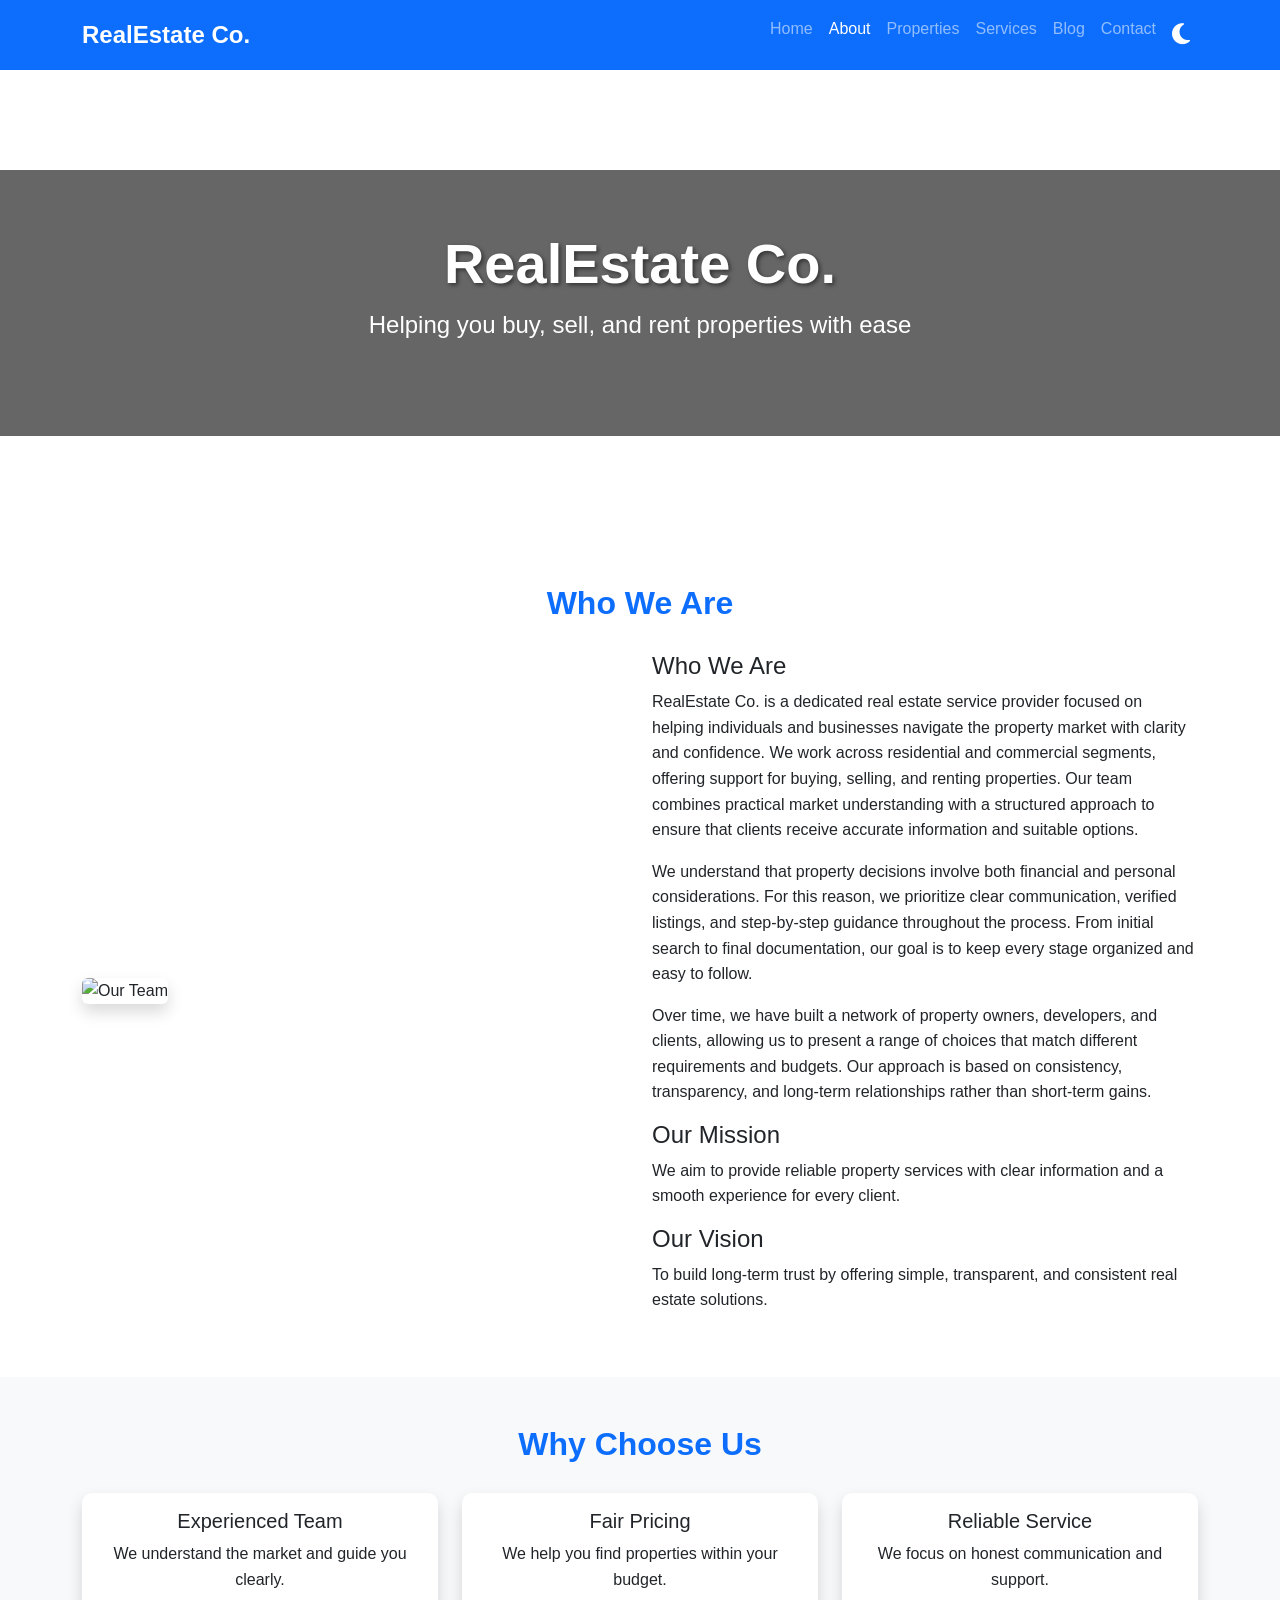
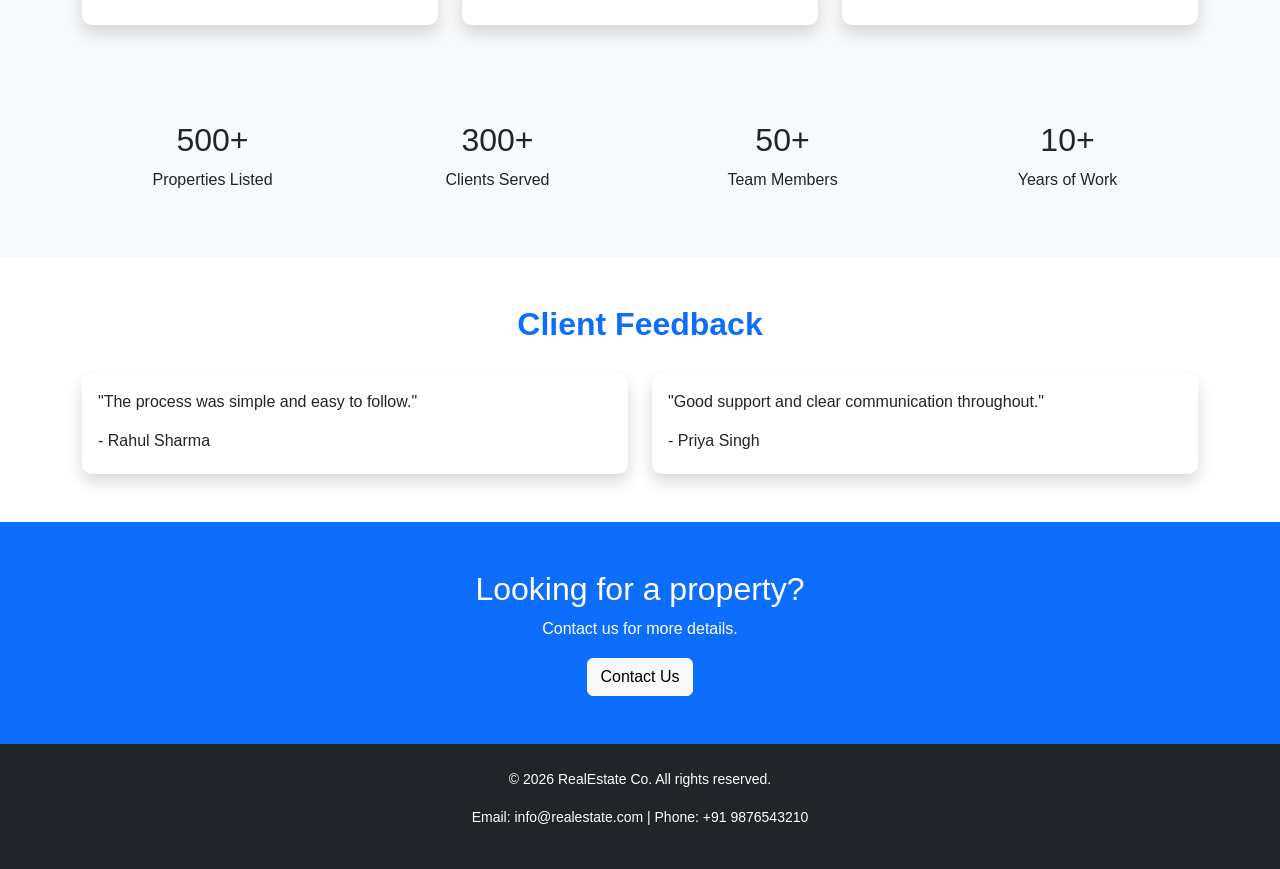
==== about.html @ 15ecdea0 "Add files via upload" ====
<!DOCTYPE html>
<html lang="en">
<head>
    <meta charset="UTF-8">
    <meta name="viewport" content="width=device-width, initial-scale=1.0">
    <title>Real Estate - About</title>

    <!-- Bootstrap -->
    <link href="https://cdn.jsdelivr.net/npm/bootstrap@5.3.0/dist/css/bootstrap.min.css" rel="stylesheet">
    <link rel="stylesheet" href="https://cdnjs.cloudflare.com/ajax/libs/font-awesome/6.5.1/css/all.min.css">
    <link href="https://cdn.jsdelivr.net/npm/aos@2.3.4/dist/aos.css" rel="stylesheet">
    <link rel="stylesheet" href="css/styles.css">

    <!-- Custom CSS -->
    <style>
        body {
            font-family: 'Segoe UI', sans-serif;
        }
        .hero {
            background: url('banner.jpg') center/cover no-repeat;
            color: white;
            padding: 100px 0;
            text-align: center;
        }
        .overlay {
            background: rgba(0,0,0,0.6);
            padding: 60px 20px;
        }
        .section-title {
            font-weight: bold;
            margin-bottom: 30px;
        }
        .card:hover {
            transform: scale(1.05);
            transition: 0.3s;
        }
        .stats {
            background: #f8f9fa;
        }
        footer {
            font-size: 14px;
        }
    </style>
</head>

<body>

<!-- Navbar -->
<nav class="navbar navbar-expand-lg navbar-dark bg-primary">
    <div class="container">
        <a class="navbar-brand" href="index.html">RealEstate Co.</a>
        <button class="navbar-toggler" type="button" data-bs-toggle="collapse" data-bs-target="#navbarNav">
            <span class="navbar-toggler-icon"></span>
        </button>

        <div class="collapse navbar-collapse" id="navbarNav">
            <ul class="navbar-nav ms-auto">
                <li class="nav-item"><a class="nav-link" href="index.html">Home</a></li>
                <li class="nav-item"><a class="nav-link active" href="about.html">About</a></li>
                <li class="nav-item"><a class="nav-link" href="properties.html">Properties</a></li>
                <li class="nav-item"><a class="nav-link" href="services.html">Services</a></li>
                <li class="nav-item"><a class="nav-link" href="blog.html">Blog</a></li>
                <li class="nav-item"><a class="nav-link" href="contact.html">Contact</a></li>
                <li class="nav-item"><button id="darkModeToggle" title="Toggle Dark Mode" class="nav-link"><i class="fas fa-moon"></i></button></li>
            </ul>
        </div>
    </div>
</nav>

<!-- Hero Section -->
<section class="hero">
    <div class="overlay">
        <h1>RealEstate Co.</h1>
        <p>Helping you buy, sell, and rent properties with ease</p>
    </div>
</section>

<!-- About Section -->
<section class="py-5">
    <div class="container">
        <h2 class="text-center text-primary section-title">Who We Are</h2>
        <div class="row align-items-center">
            <div class="col-md-6">
                <img src="team.jpg" class="img-fluid rounded shadow" alt="Our Team">
            </div>
            <div class="col-md-6">
                <h4>Who We Are</h4>
                <p>
                    RealEstate Co. is a dedicated real estate service provider focused on helping individuals 
                    and businesses navigate the property market with clarity and confidence. We work across 
                    residential and commercial segments, offering support for buying, selling, and renting 
                    properties. Our team combines practical market understanding with a structured approach 
                    to ensure that clients receive accurate information and suitable options.
                </p>

                <p>
                    We understand that property decisions involve both financial and personal considerations. 
                    For this reason, we prioritize clear communication, verified listings, and step-by-step 
                    guidance throughout the process. From initial search to final documentation, our goal is 
                    to keep every stage organized and easy to follow.
                </p>

                <p>
                    Over time, we have built a network of property owners, developers, and clients, allowing us 
                    to present a range of choices that match different requirements and budgets. Our approach 
                    is based on consistency, transparency, and long-term relationships rather than short-term gains.
                </p>

                <h4>Our Mission</h4>
                <p>
                    We aim to provide reliable property services with clear information 
                    and a smooth experience for every client.
                </p>

                <h4>Our Vision</h4>
                <p>
                    To build long-term trust by offering simple, transparent, 
                    and consistent real estate solutions.
                </p>
            </div>
        </div>
    </div>
</section>

<!-- Why Choose Us -->
<section class="bg-light py-5">
    <div class="container">
        <h2 class="text-center text-primary section-title">Why Choose Us</h2>
        <div class="row text-center">
            <div class="col-md-4">
                <div class="card p-3 shadow">
                    <h5>Experienced Team</h5>
                    <p>We understand the market and guide you clearly.</p>
                </div>
            </div>
            <div class="col-md-4">
                <div class="card p-3 shadow">
                    <h5>Fair Pricing</h5>
                    <p>We help you find properties within your budget.</p>
                </div>
            </div>
            <div class="col-md-4">
                <div class="card p-3 shadow">
                    <h5>Reliable Service</h5>
                    <p>We focus on honest communication and support.</p>
                </div>
            </div>
        </div>
    </div>
</section>

<!-- Stats Section -->
<section class="stats py-5 text-center">
    <div class="container">
        <div class="row">
            <div class="col-md-3">
                <h2>500+</h2>
                <p>Properties Listed</p>
            </div>
            <div class="col-md-3">
                <h2>300+</h2>
                <p>Clients Served</p>
            </div>
            <div class="col-md-3">
                <h2>50+</h2>
                <p>Team Members</p>
            </div>
            <div class="col-md-3">
                <h2>10+</h2>
                <p>Years of Work</p>
            </div>
        </div>
    </div>
</section>

<!-- Testimonials -->
<section class="py-5">
    <div class="container">
        <h2 class="text-center text-primary section-title">Client Feedback</h2>
        <div class="row">
            <div class="col-md-6">
                <div class="card p-3 shadow">
                    <p>"The process was simple and easy to follow."</p>
                    <h6>- Rahul Sharma</h6>
                </div>
            </div>
            <div class="col-md-6">
                <div class="card p-3 shadow">
                    <p>"Good support and clear communication throughout."</p>
                    <h6>- Priya Singh</h6>
                </div>
            </div>
        </div>
    </div>
</section>

<!-- Call to Action -->
<section class="bg-primary text-white text-center py-5">
    <div class="container">
        <h2>Looking for a property?</h2>
        <p>Contact us for more details.</p>
        <a href="contact.html" class="btn btn-light">Contact Us</a>
    </div>
</section>

<!-- Footer -->
<footer class="bg-dark text-white py-4">
    <div class="container text-center">
        <p>&copy; 2026 RealEstate Co. All rights reserved.</p>
        <p>Email: info@realestate.com | Phone: +91 9876543210</p>
    </div>
</footer>

<!-- Bootstrap JS -->
<script src="https://cdn.jsdelivr.net/npm/bootstrap@5.3.0/dist/js/bootstrap.bundle.min.js"></script>
<script src="https://cdn.jsdelivr.net/npm/aos@2.3.4/dist/aos.js"></script>
<script src="js/scripts.js"></script>

</body>
</html>
---- css/styles.css ----
/* Custom styles for Real Estate website */

body {
    font-family: 'Arial', sans-serif;
    line-height: 1.6;
}

.hero {
    background-color: #007bff;
    color: white;
    padding: 100px 0;
    background-attachment: fixed;
    background-position: center;
    background-repeat: no-repeat;
    background-size: cover;
}

.hero h1 {
    font-size: 3.5rem;
    font-weight: bold;
    text-shadow: 2px 2px 4px rgba(0,0,0,0.5);
}

.hero p {
    font-size: 1.5rem;
    margin-bottom: 2rem;
}

.featured-properties {
    background-color: #f8f9fa;
}

.card {
    border: none;
    border-radius: 10px;
    box-shadow: 0 4px 8px rgba(0,0,0,0.1);
    transition: transform 0.3s ease;
}

.card:hover {
    transform: translateY(-5px);
}

.card-img-top {
    border-radius: 10px 10px 0 0;
    height: 200px;
    object-fit: cover;
}

.btn-primary {
    background-color: #007bff;
    border-color: #007bff;
    border-radius: 25px;
    padding: 10px 30px;
    font-weight: bold;
    transition: all 0.3s ease;
}

.btn-primary:hover {
    background-color: #0056b3;
    border-color: #2b3139;
    transform: scale(1.05);
}

.about-preview {
    background: linear-gradient(135deg, #b8bbc9 0%, #764ba2 100%);
    color: white;
}

.about img {
    border-radius: 10px;
    box-shadow: 0 4px 8px rgba(0,0,0,0.2);
}

.list-group-item {
    border: none;
    font-weight: bold;
}

.contact {
    background-color: #f8f9fa;
}

.contact-info {
    background-color: white;
    padding: 20px;
    border-radius: 10px;
    box-shadow: 0 4px 8px rgba(0,0,0,0.1);
}

#contactForm {
    background-color: white;
    padding: 30px;
    border-radius: 10px;
    box-shadow: 0 4px 8px rgba(0,0,0,0.1);
}

footer {
    background-color: #343a40;
}

.navbar-brand {
    font-weight: bold;
    font-size: 1.5rem;
}

/* Responsive adjustments */
@media (max-width: 768px) {
    .hero h1 {
        font-size: 2.5rem;
    }
    
    .hero p {
        font-size: 1.2rem;
    }
    
    .card {
        margin-bottom: 20px;
    }
}

/* Professional Upgrades */
@import url('https://fonts.googleapis.com/css2?family=Poppins:wght@300;400;500;600;700&display=swap');

body {
    font-family: 'Poppins', sans-serif !important;
}

.parallax-hero {
    background-attachment: fixed !important;
}

.property-grid {
    display: grid;
    grid-template-columns: repeat(auto-fit, minmax(350px, 1fr));
    gap: 2rem;
    margin-top: 2rem;
}

.amenities-list {
    list-style: none;
    padding: 0;
}

.amenities-list li {
    display: inline-flex;
    align-items: center;
    margin-right: 1rem;
    margin-bottom: 0.5rem;
    color: #28a745;
    font-size: 0.9rem;
}

.amenities-list i {
    margin-right: 0.3rem;
}

.testimonial-carousel .carousel-item {
    text-align: center;
    padding: 2rem;
}

.stats-counter {
    font-size: 3rem;
    font-weight: 700;
    color: #007bff;
}

.dark-mode {
    background-color: #121212;
    color: #ffffff;
}

.dark-mode .card {
    background-color: #1e1e1e;
    color: #ffffff;
}

.dark-mode .navbar {
    background-color: #1f2937 !important;
}

#darkModeToggle {
    background: none;
    border: none;
    font-size: 1.5rem;
    cursor: pointer;
    color: #fff;
}

.property-modal .modal-header {
    background: linear-gradient(135deg, #007bff, #0056b3);
    color: white;
}

.specs-table {
    font-size: 0.9rem;
}

.specs-table th {
    background-color: #f8f9fa;
    font-weight: 600;
    width: 30%;
}

.loading-spinner {
    display: inline-block;
    width: 20px;
    height: 20px;
    border: 3px solid #f3f3f3;
    border-top: 3px solid #007bff;
    border-radius: 50%;
    animation: spin 1s linear infinite;
}

@keyframes spin {
    0% { transform: rotate(0deg); }
    100% { transform: rotate(360deg); }
}

footer .social-icons a {
    display: inline-flex;
    align-items: center;
    margin: 0 0.5rem;
    color: #fff;
    text-decoration: none;
    transition: color 0.3s;
}

footer .social-icons a:hover {
    color: #007bff;
}
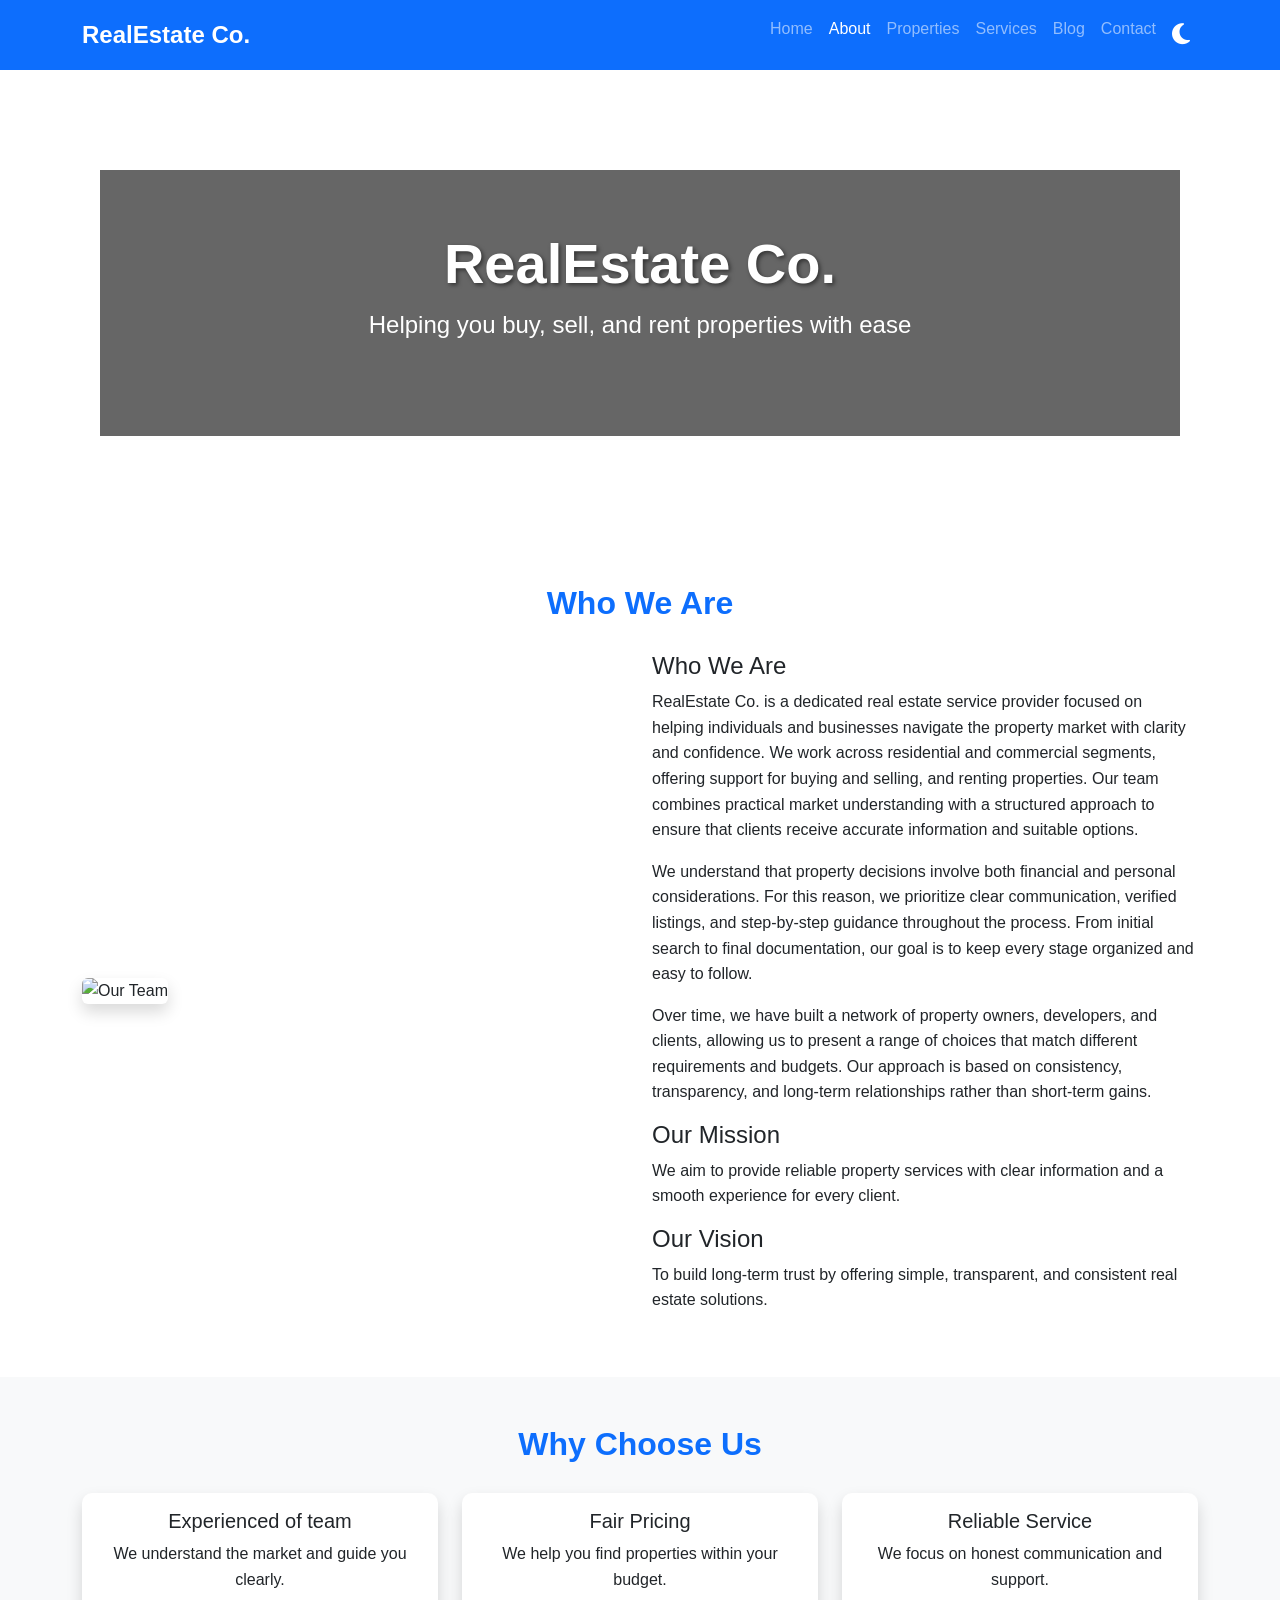
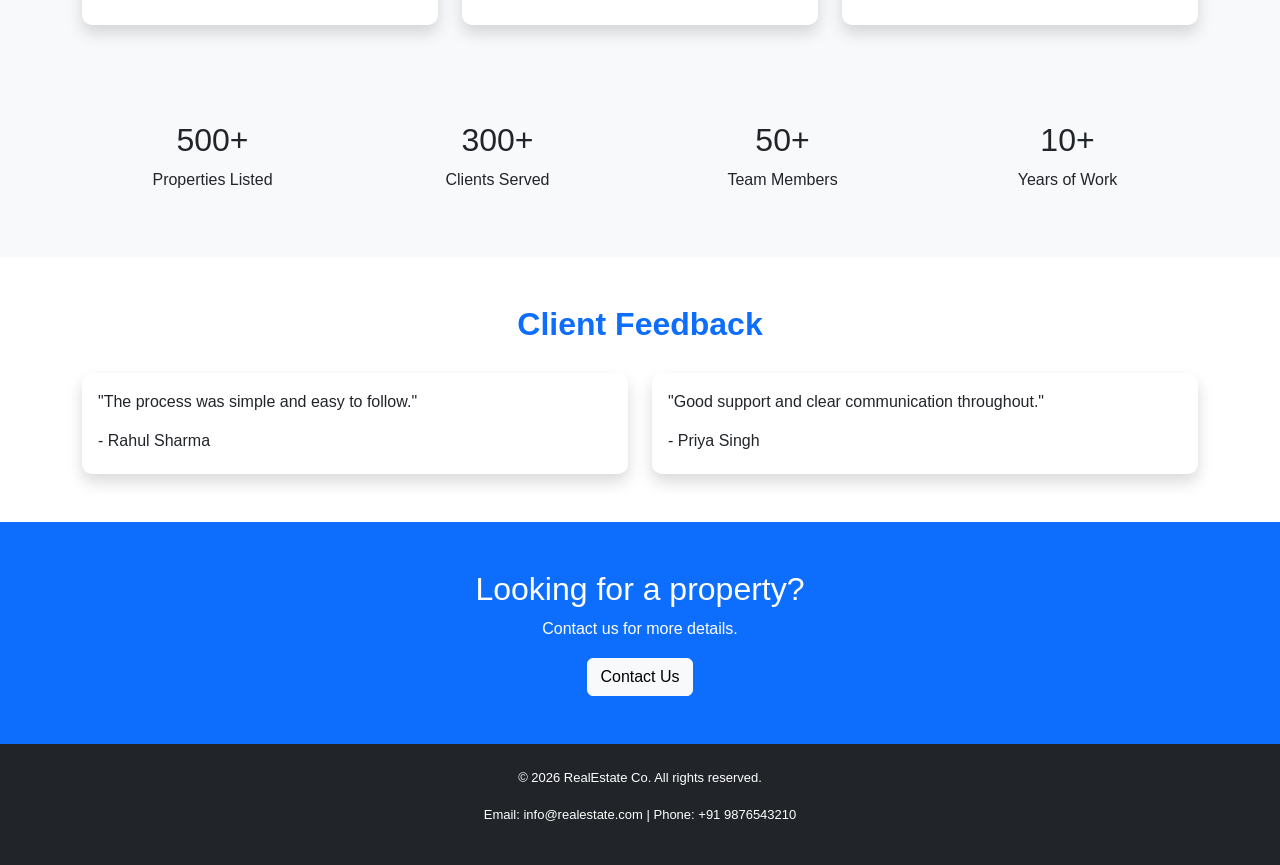
==== commit 054e6ee0: "Revise About page content and styles Updated the About page content and styling to reflect new brand" ====
--- a/about.html
+++ b/about.html
@@ -3,7 +3,7 @@
 <head>
     <meta charset="UTF-8">
     <meta name="viewport" content="width=device-width, initial-scale=1.0">
-    <title>Real Estate - About</title>
+    <title>Real Estate site</title>
 
     <!-- Bootstrap -->
     <link href="https://cdn.jsdelivr.net/npm/bootstrap@5.3.0/dist/css/bootstrap.min.css" rel="stylesheet">
@@ -19,7 +19,7 @@
         .hero {
             background: url('banner.jpg') center/cover no-repeat;
             color: white;
-            padding: 100px 0;
+            padding: 100px;
             text-align: center;
         }
         .overlay {
@@ -38,7 +38,7 @@
             background: #f8f9fa;
         }
         footer {
-            font-size: 14px;
+            font-size: 13px;
         }
     </style>
 </head>
@@ -88,7 +88,7 @@
                 <p>
                     RealEstate Co. is a dedicated real estate service provider focused on helping individuals 
                     and businesses navigate the property market with clarity and confidence. We work across 
-                    residential and commercial segments, offering support for buying, selling, and renting 
+                    residential and commercial segments, offering support for buying and selling, and renting 
                     properties. Our team combines practical market understanding with a structured approach 
                     to ensure that clients receive accurate information and suitable options.
                 </p>
@@ -129,7 +129,7 @@
         <div class="row text-center">
             <div class="col-md-4">
                 <div class="card p-3 shadow">
-                    <h5>Experienced Team</h5>
+                    <h5>Experienced of team</h5>
                     <p>We understand the market and guide you clearly.</p>
                 </div>
             </div>
@@ -217,4 +217,4 @@
 <script src="js/scripts.js"></script>
 
 </body>
-</html>+</html>
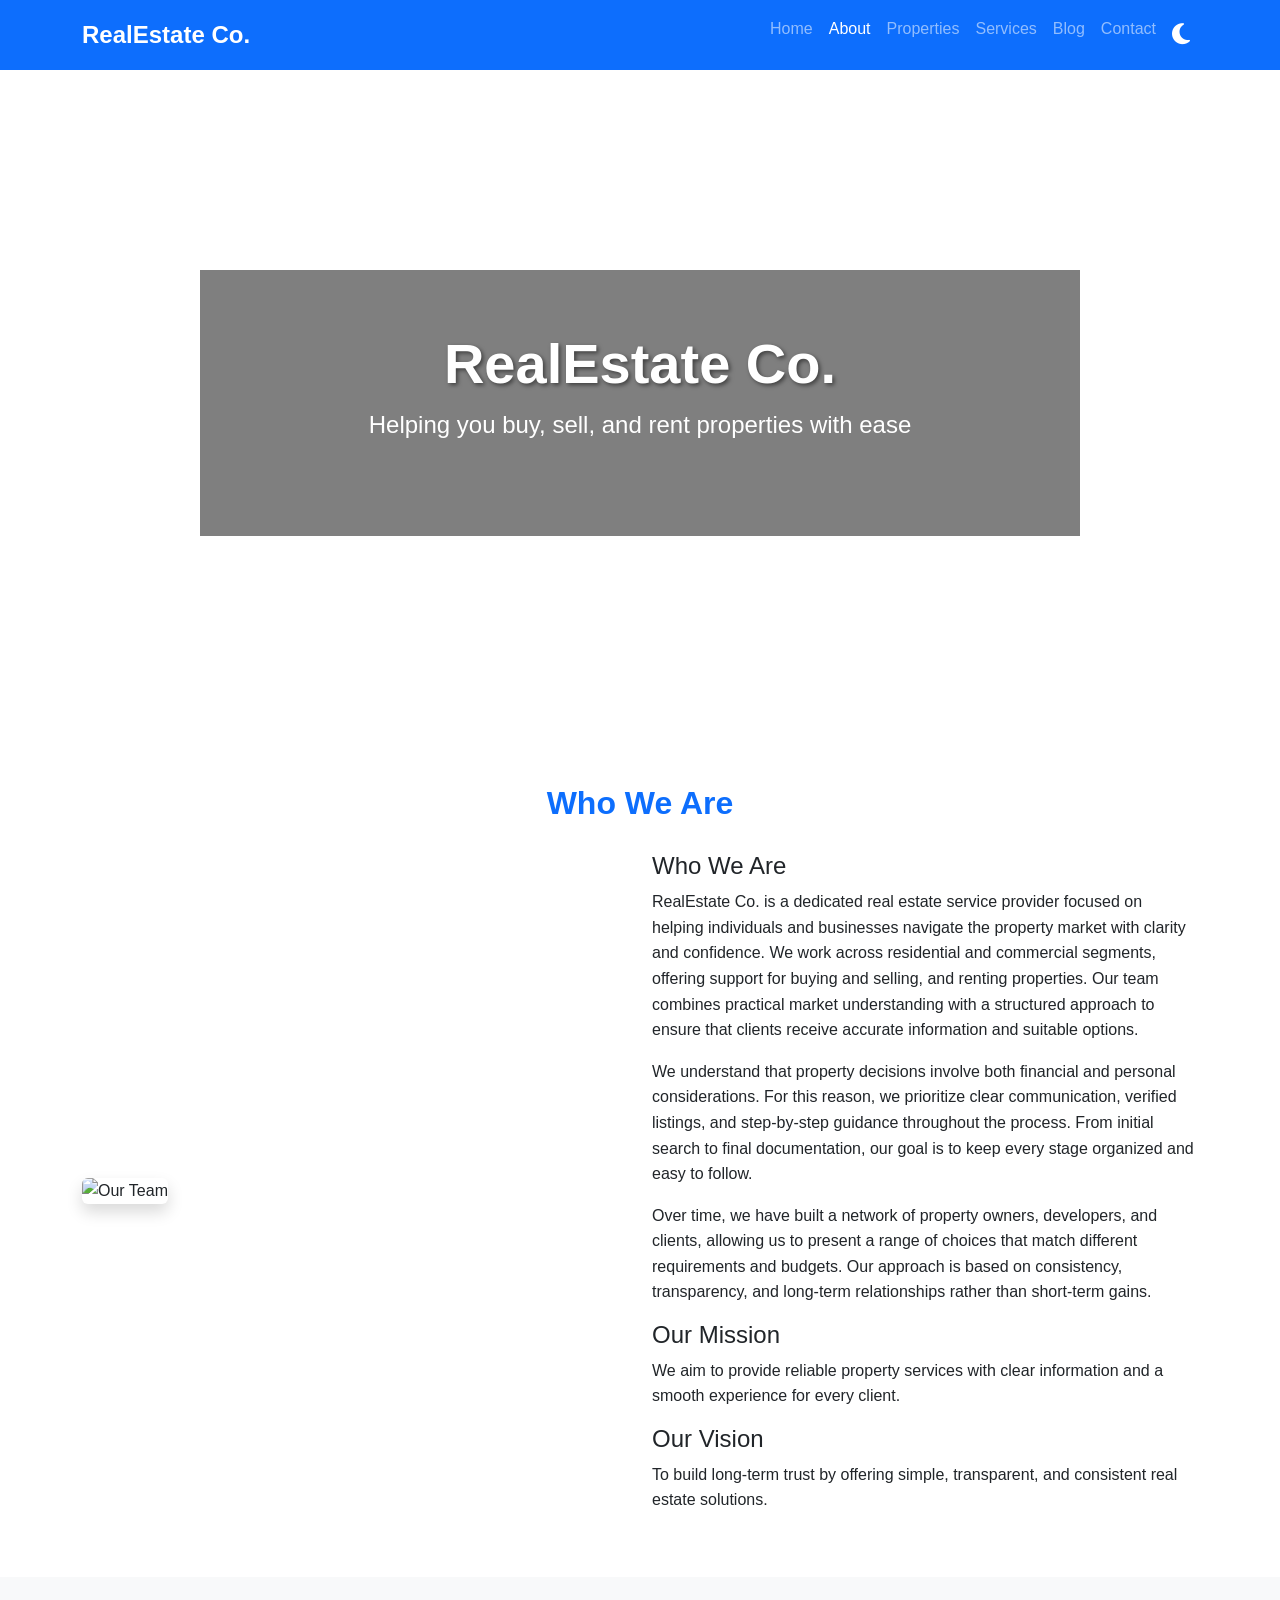
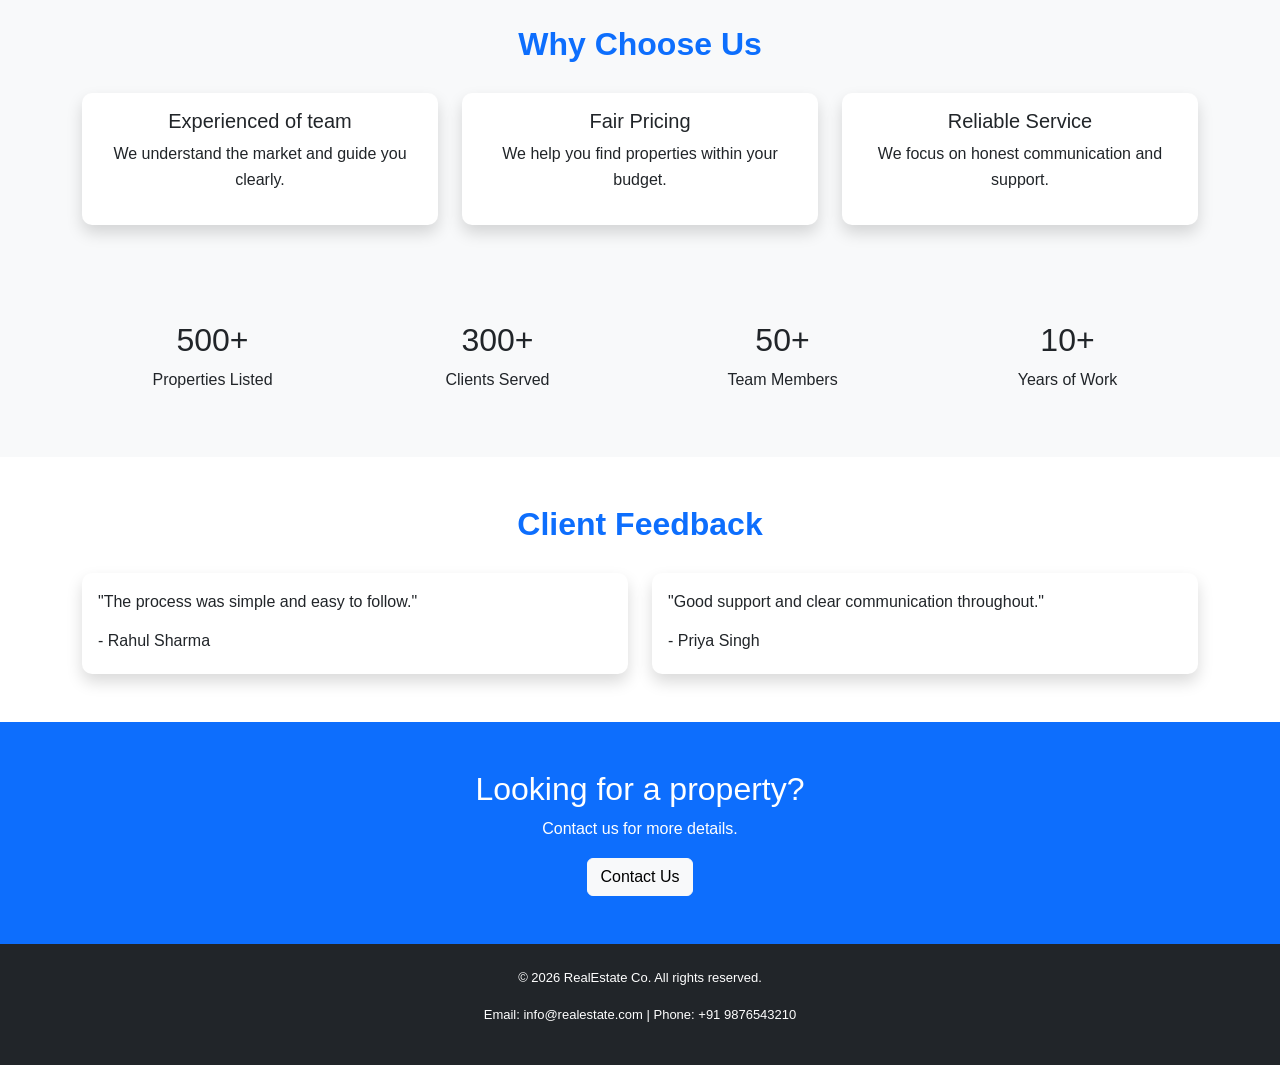
==== commit 629436b8: "Update about.html" ====
--- a/about.html
+++ b/about.html
@@ -19,11 +19,11 @@
         .hero {
             background: url('banner.jpg') center/cover no-repeat;
             color: white;
-            padding: 100px;
+            padding: 200px;
             text-align: center;
         }
         .overlay {
-            background: rgba(0,0,0,0.6);
+            background: rgba(0,0,0,0.5);
             padding: 60px 20px;
         }
         .section-title {
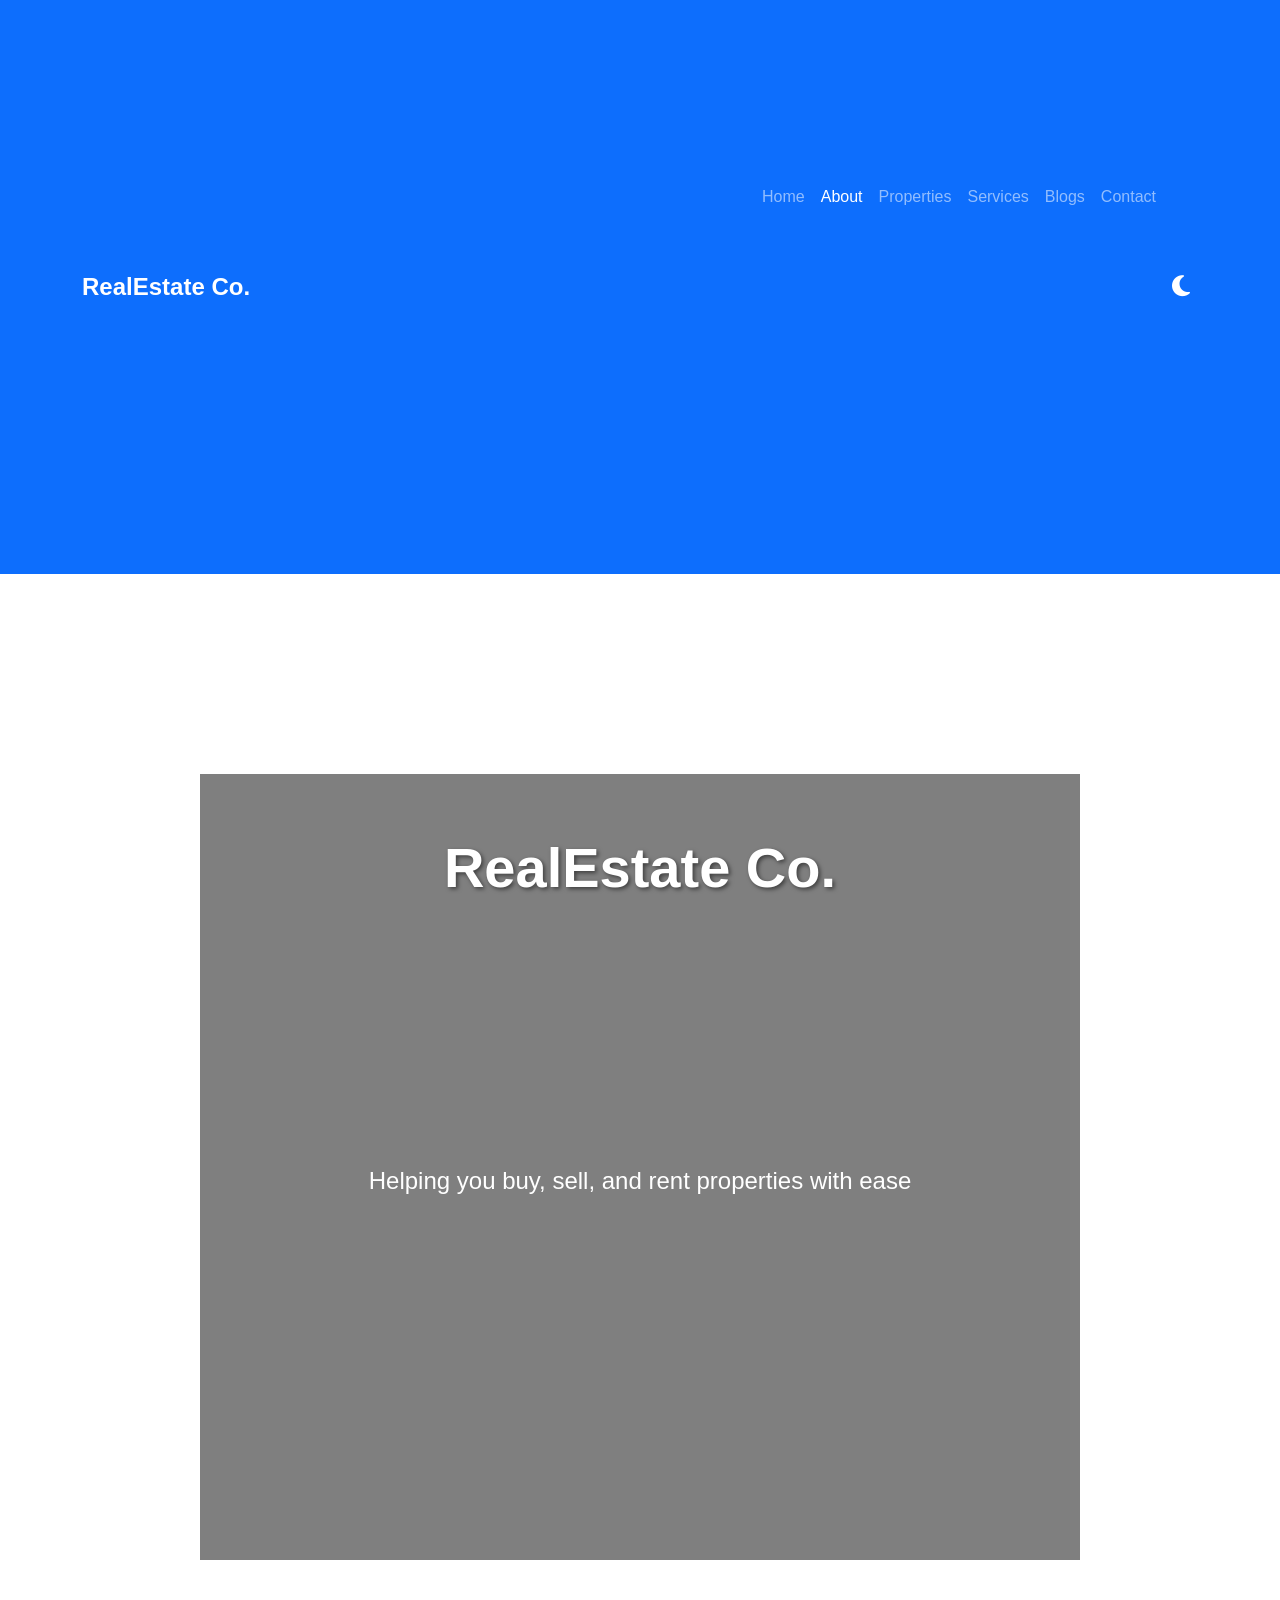
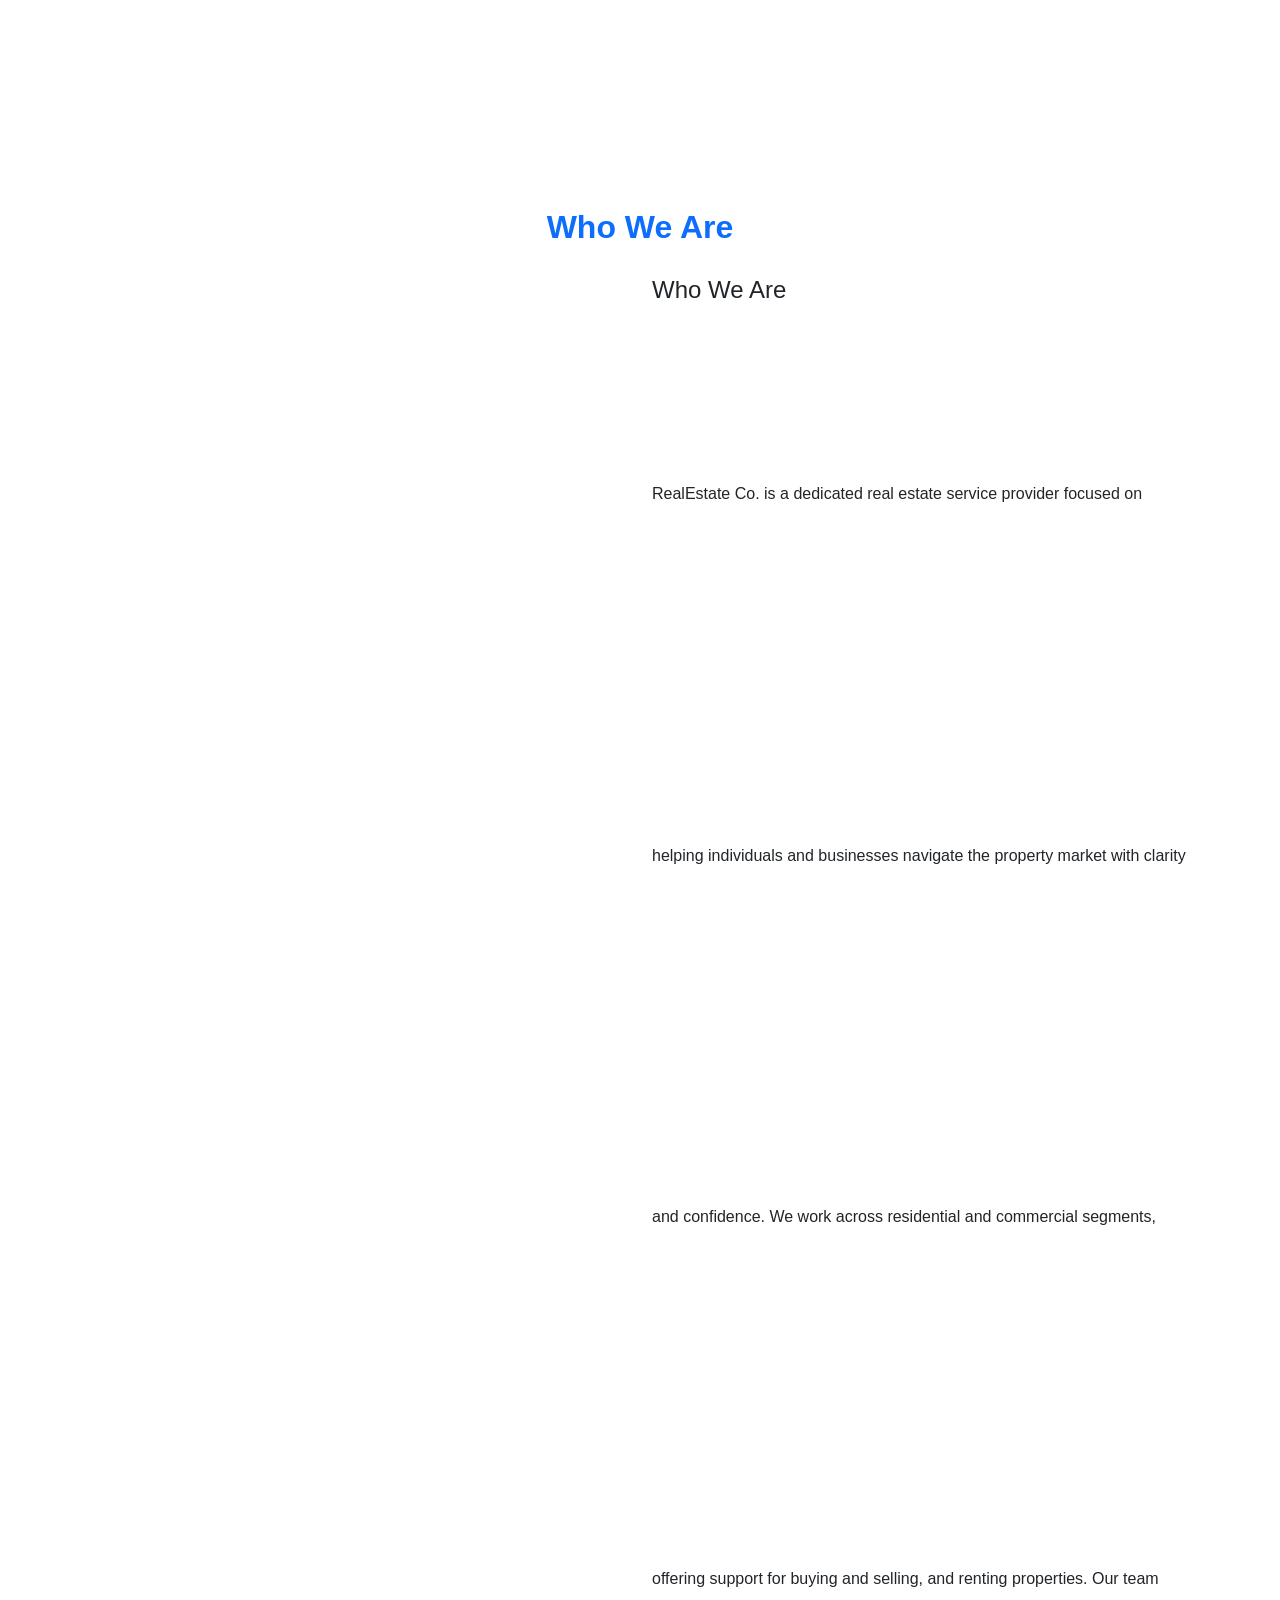
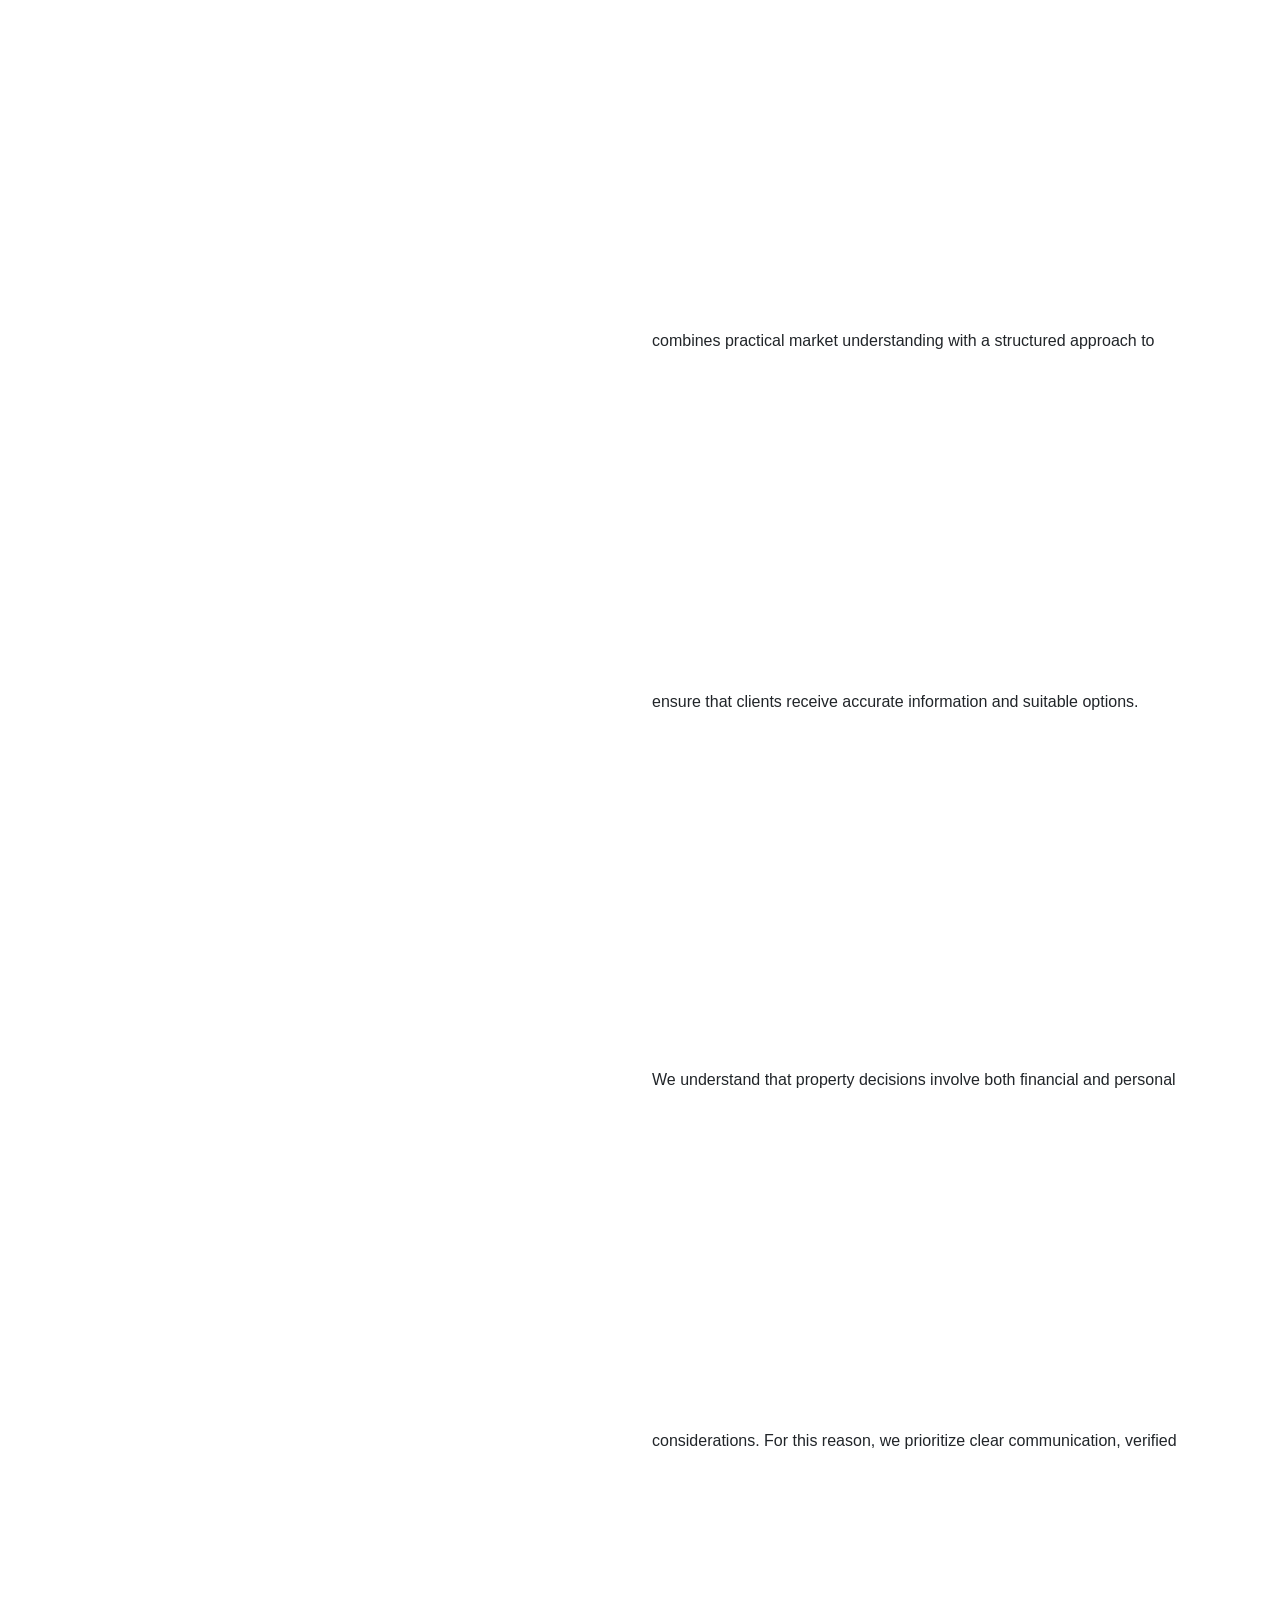
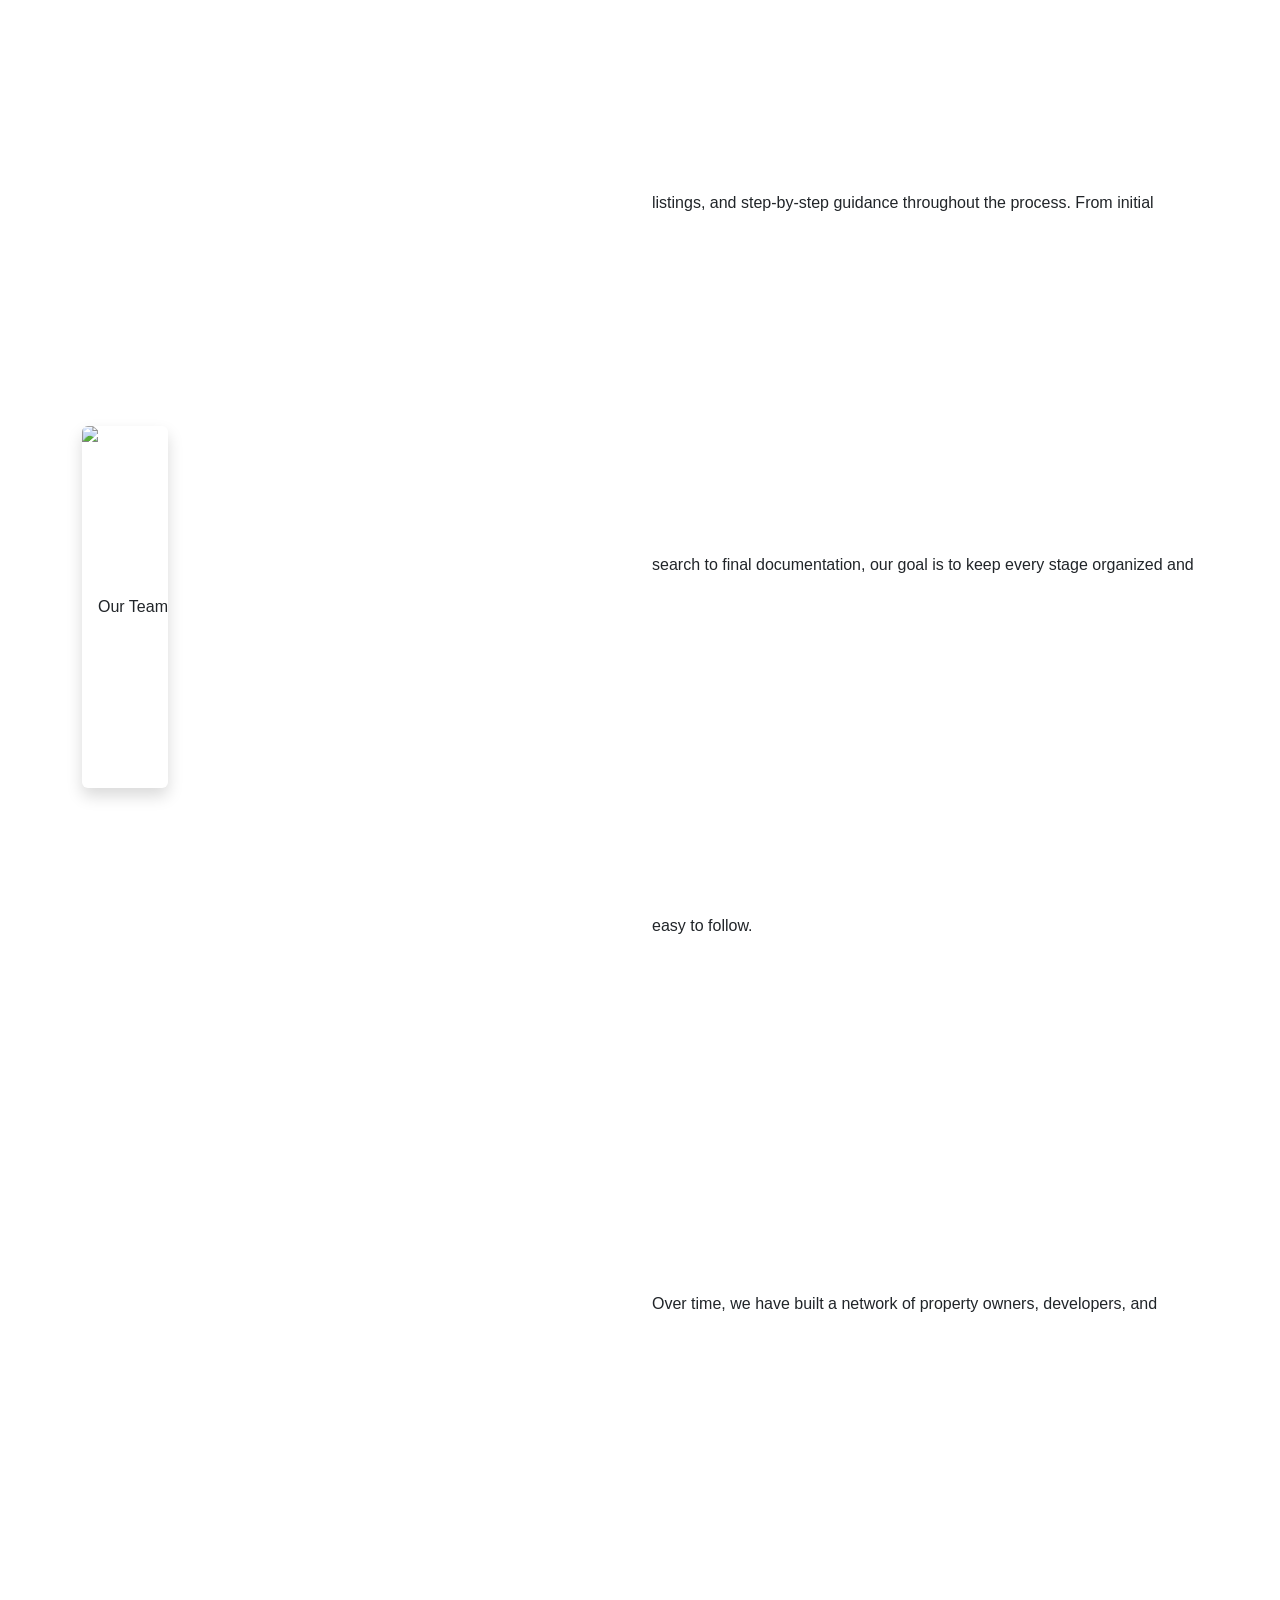
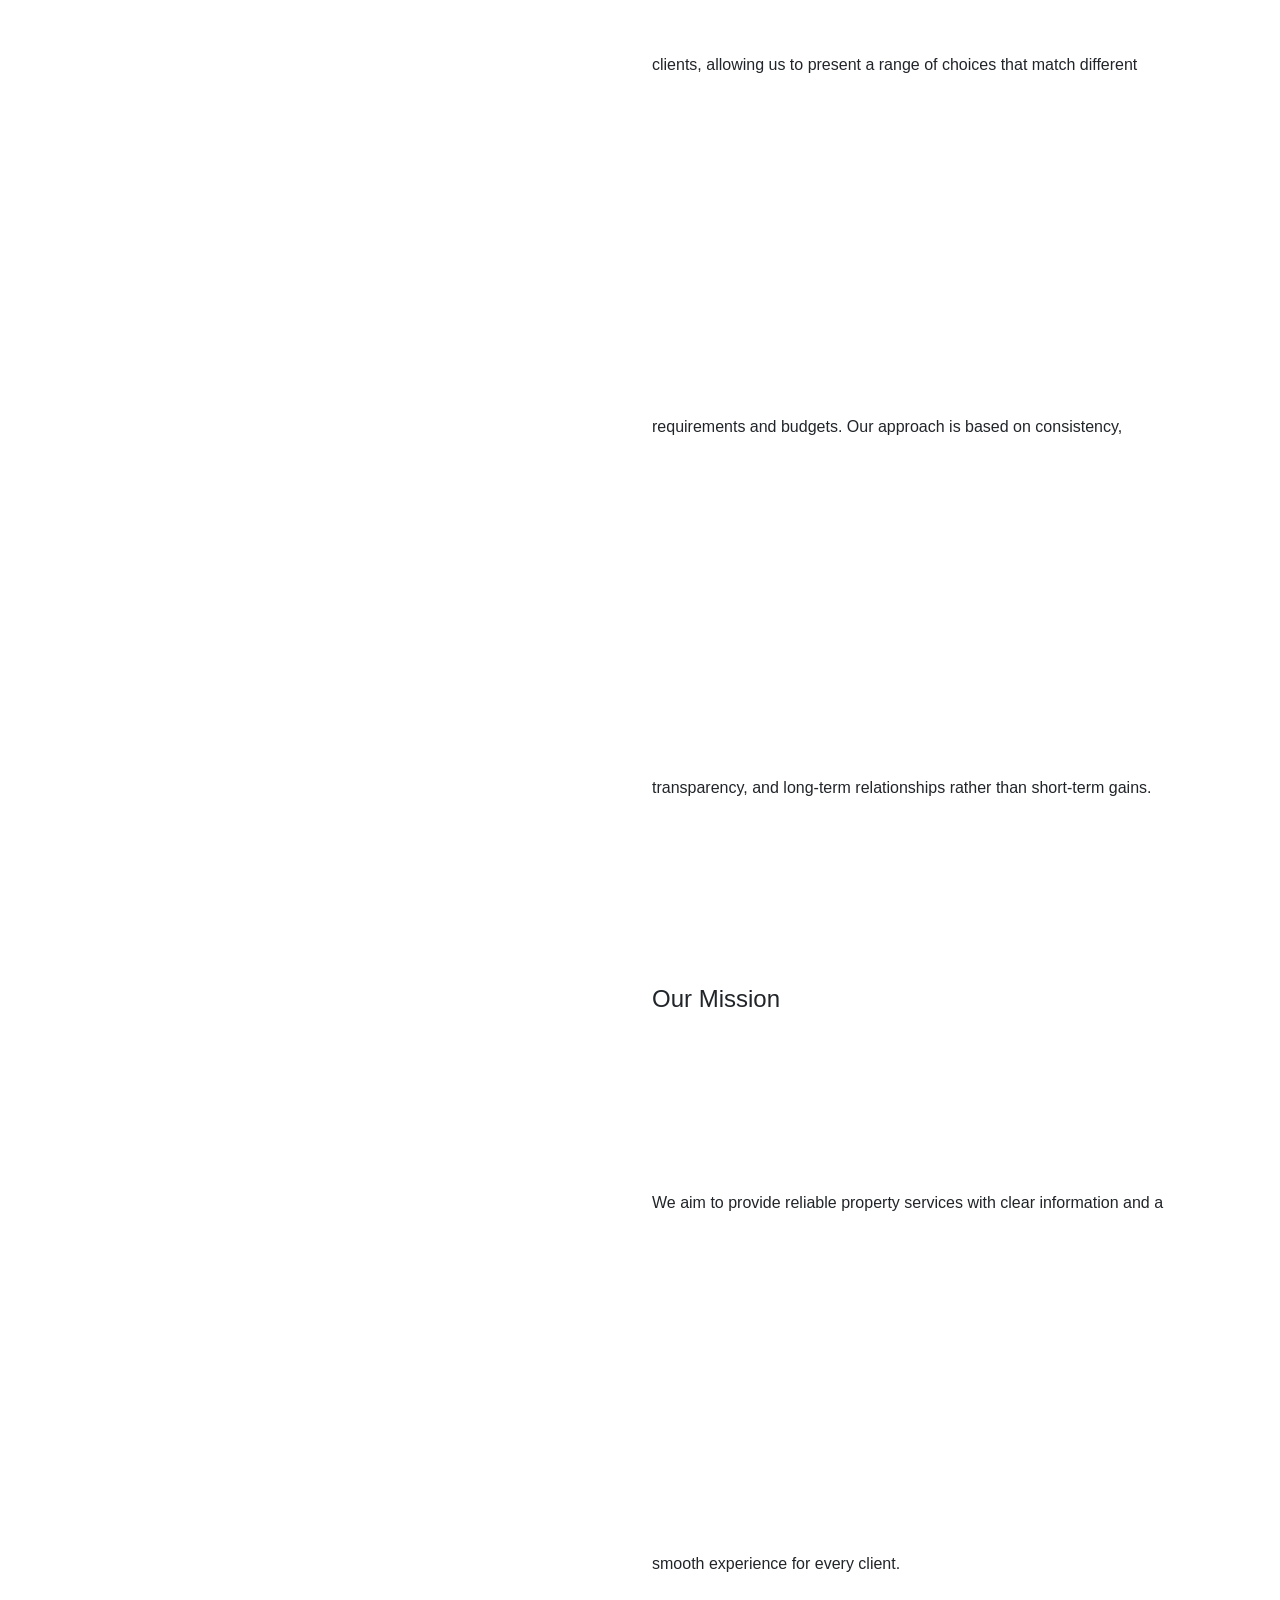
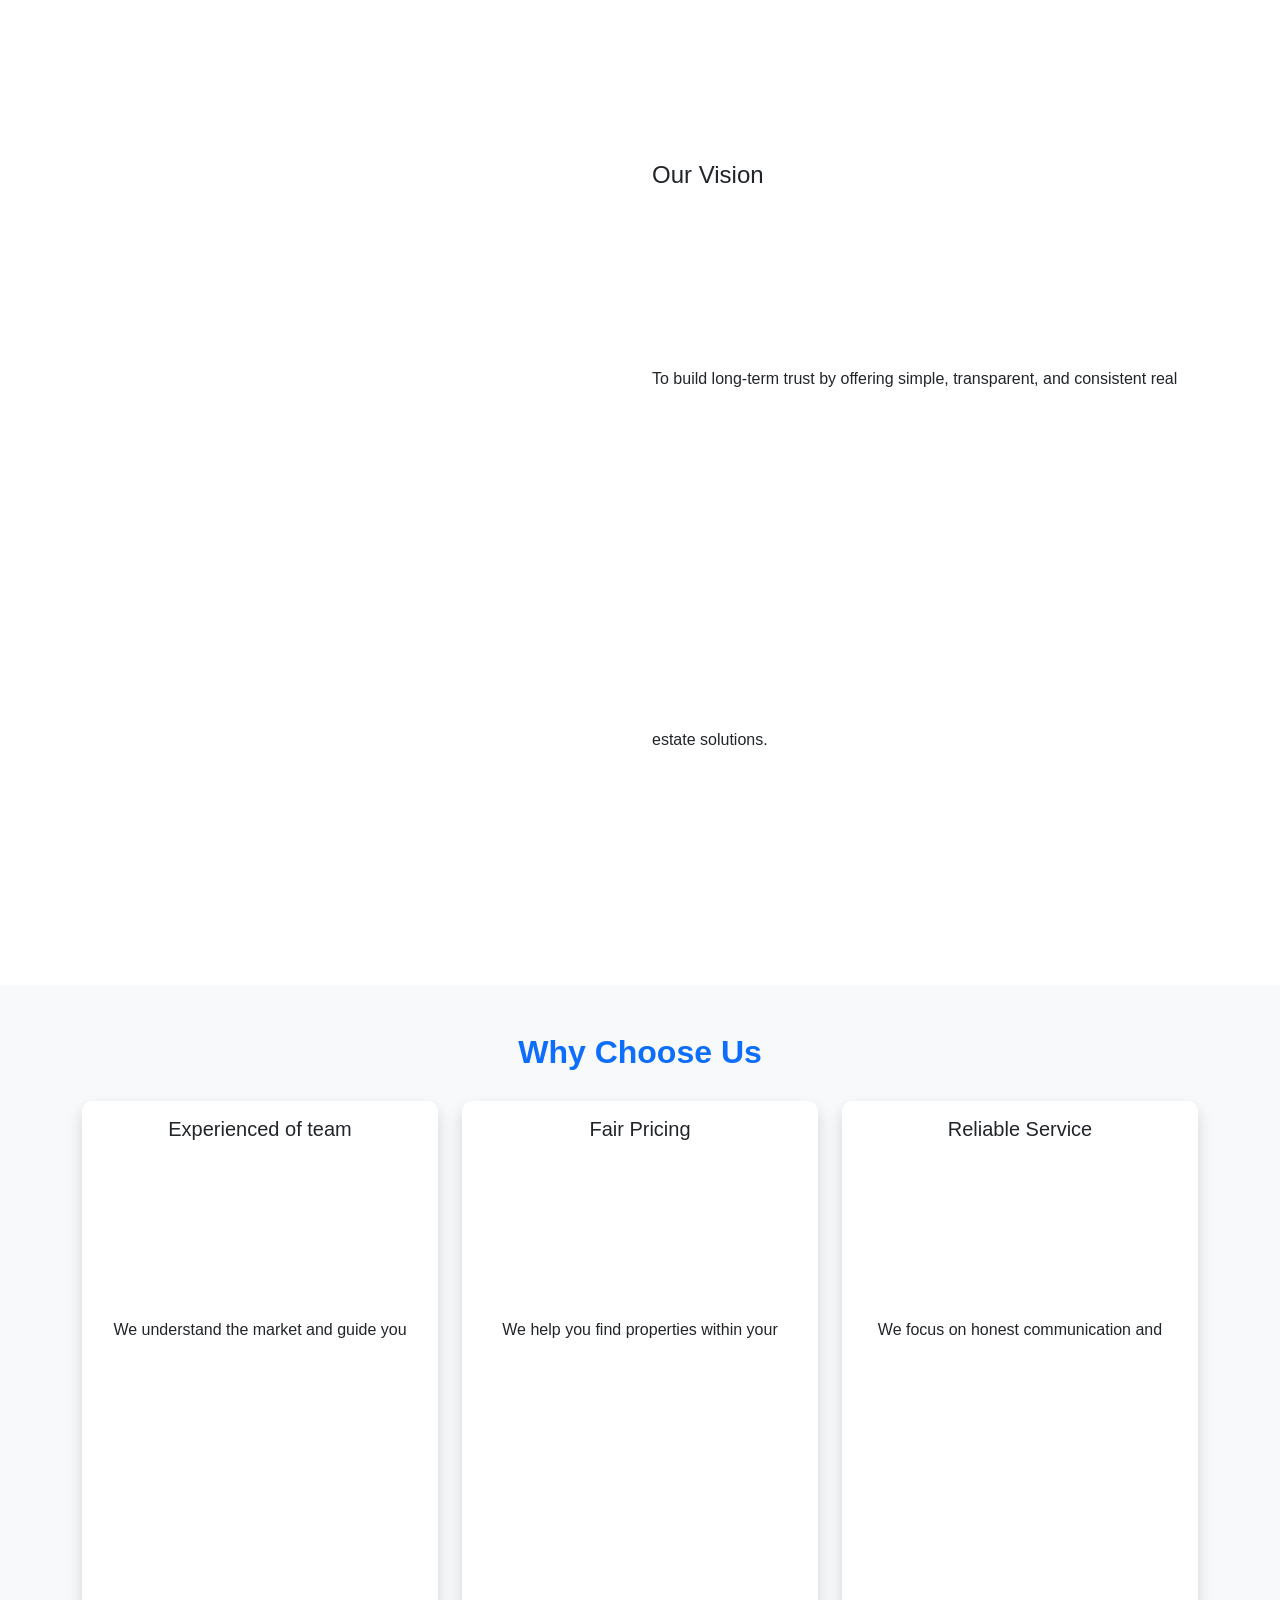
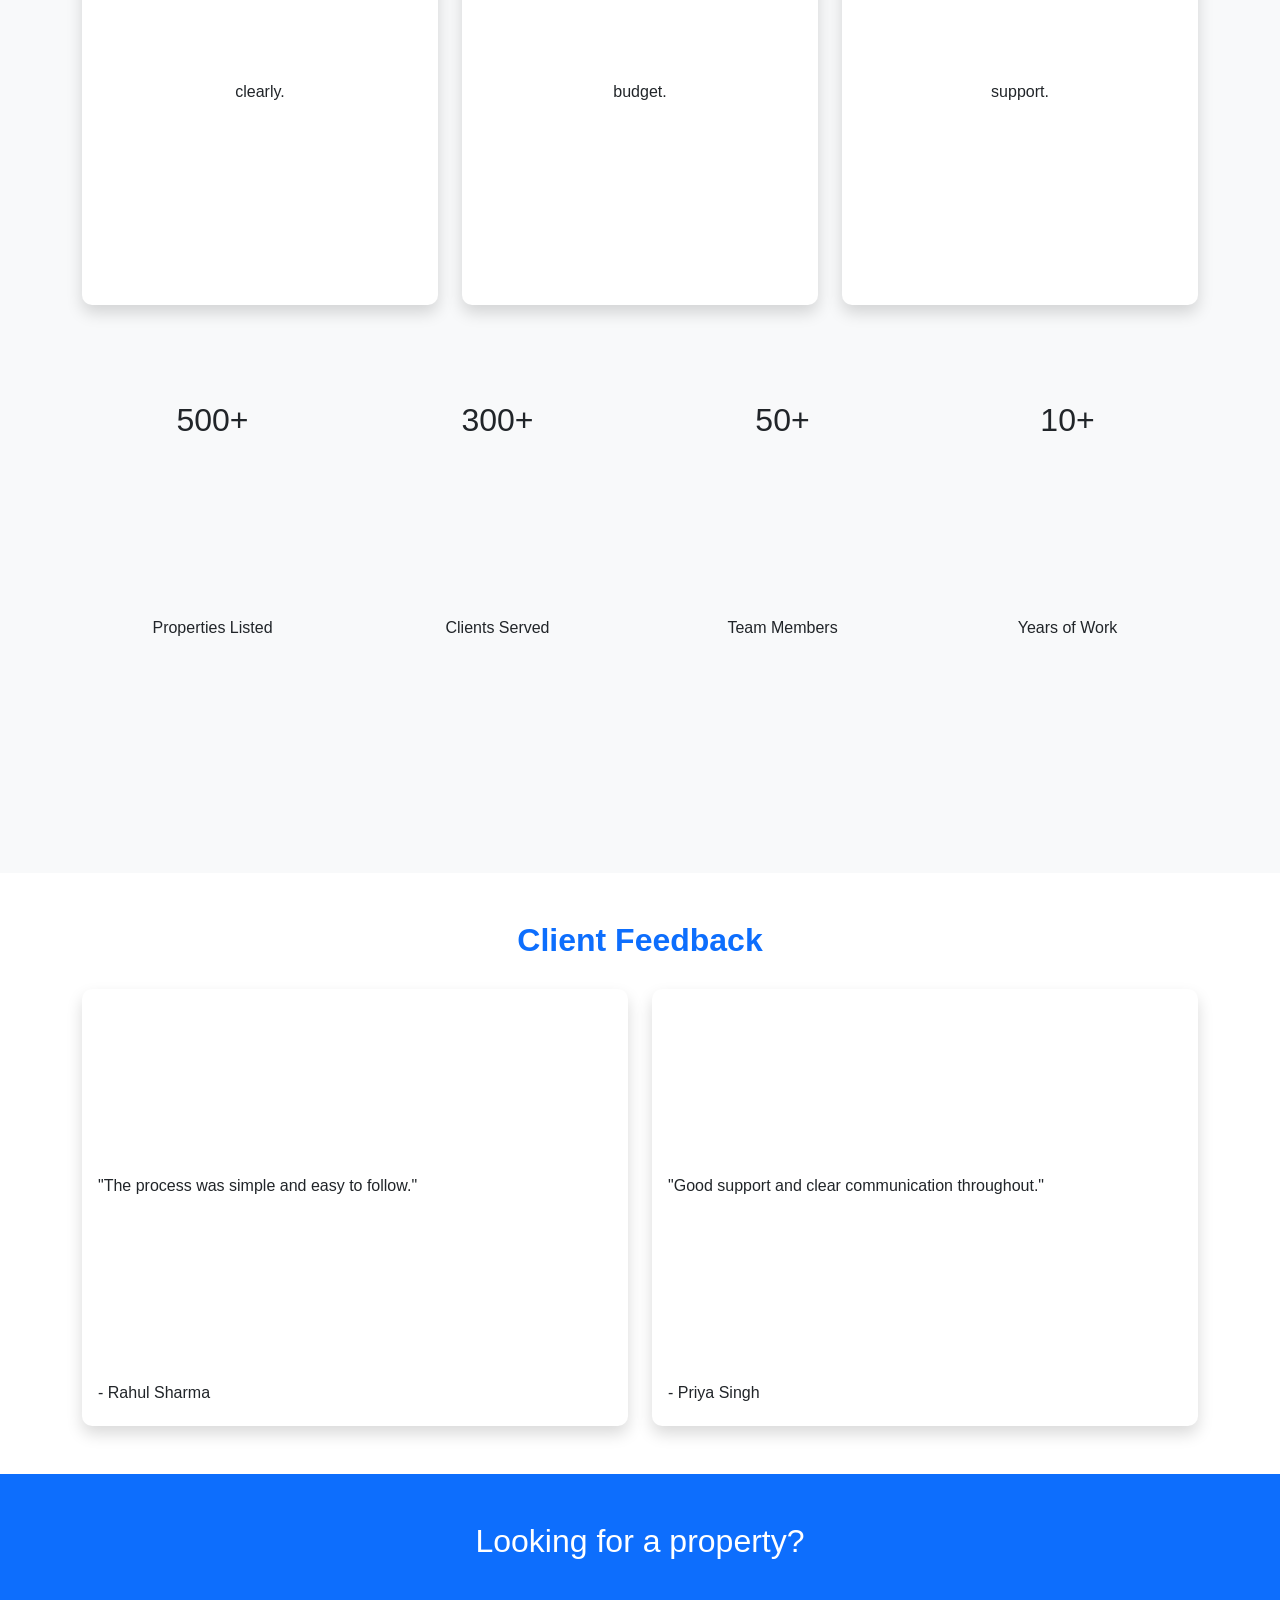
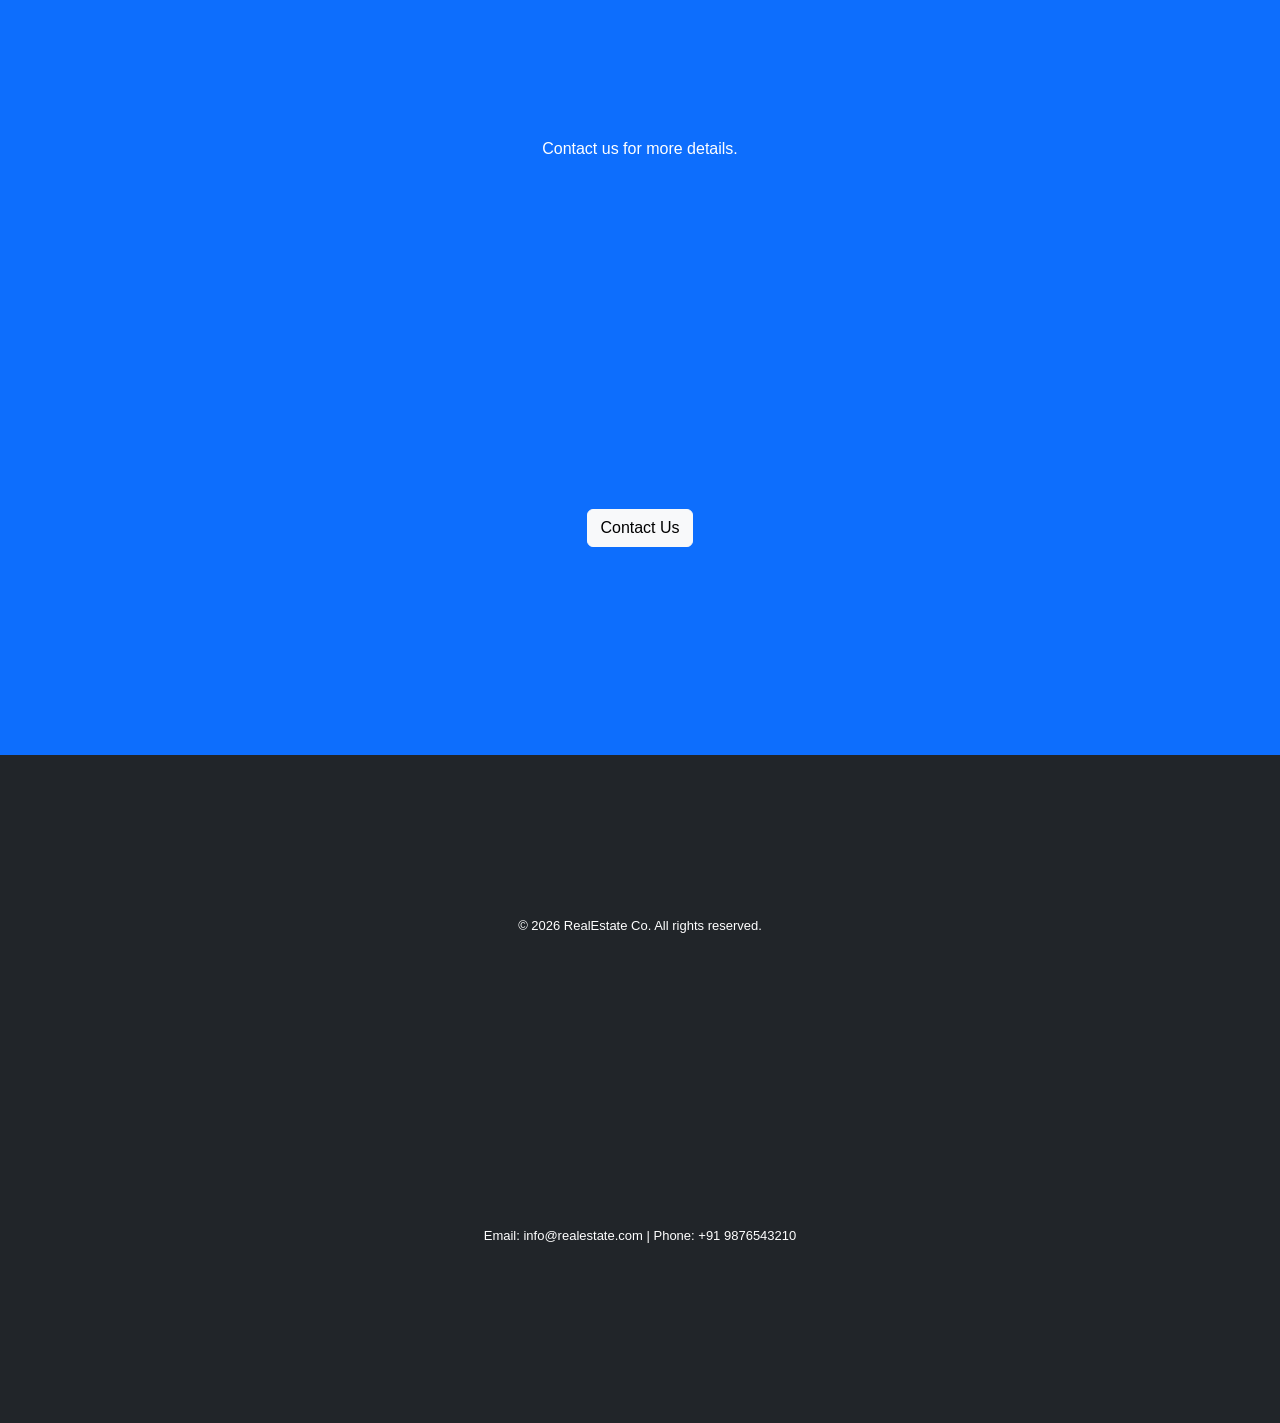
==== commit 9acdef71: "Fix HTML encoding issues in about.html" ====
--- a/about.html
+++ b/about.html
@@ -59,7 +59,7 @@
                 <li class="nav-item"><a class="nav-link active" href="about.html">About</a></li>
                 <li class="nav-item"><a class="nav-link" href="properties.html">Properties</a></li>
                 <li class="nav-item"><a class="nav-link" href="services.html">Services</a></li>
-                <li class="nav-item"><a class="nav-link" href="blog.html">Blog</a></li>
+                <li class="nav-item"><a class="nav-link" href="blog.html">Blogs</a></li>
                 <li class="nav-item"><a class="nav-link" href="contact.html">Contact</a></li>
                 <li class="nav-item"><button id="darkModeToggle" title="Toggle Dark Mode" class="nav-link"><i class="fas fa-moon"></i></button></li>
             </ul>
--- a/css/styles.css
+++ b/css/styles.css
@@ -2,11 +2,11 @@
 
 body {
     font-family: 'Arial', sans-serif;
-    line-height: 1.6;
+    line-height: 22.6;
 }
 
 .hero {
-    background-color: #007bff;
+    background-color: #207bff;
     color: white;
     padding: 100px 0;
     background-attachment: fixed;
@@ -23,7 +23,7 @@
 
 .hero p {
     font-size: 1.5rem;
-    margin-bottom: 2rem;
+    margin-bottom: 3rem;
 }
 
 .featured-properties {
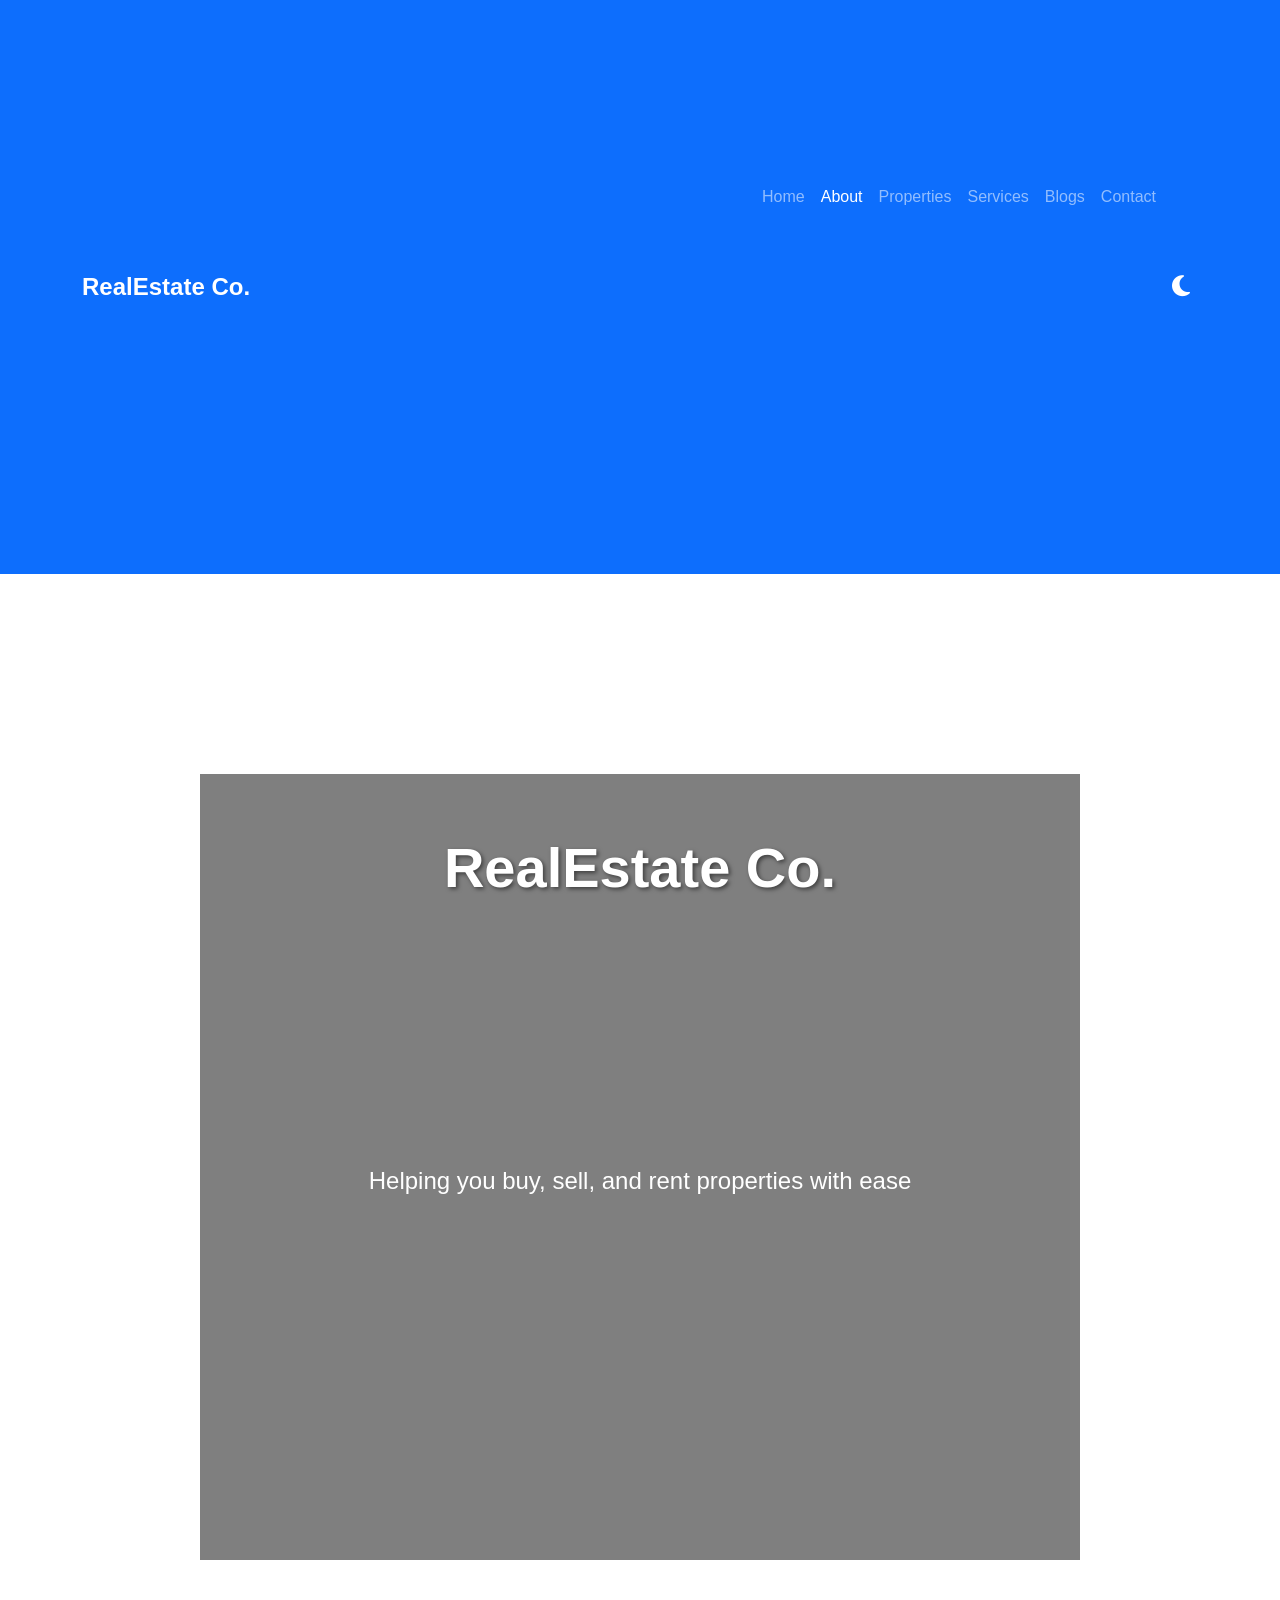
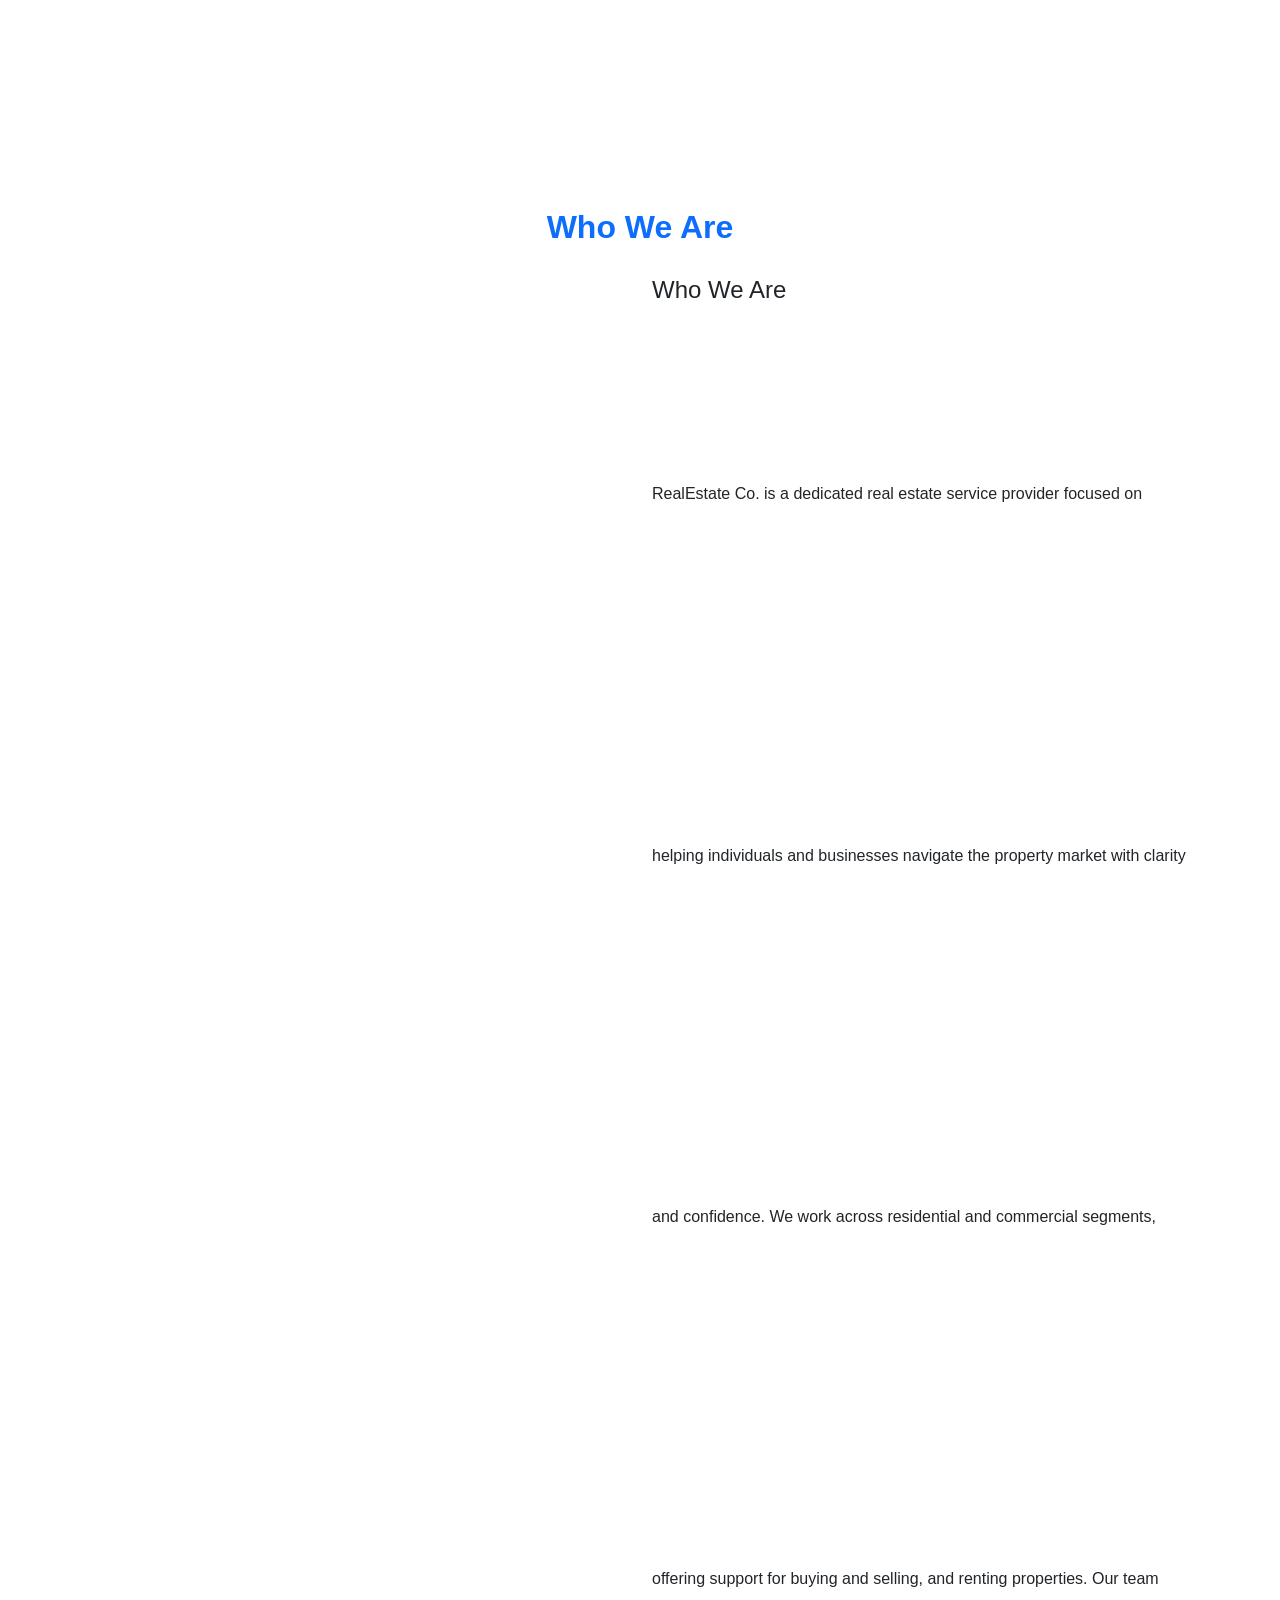
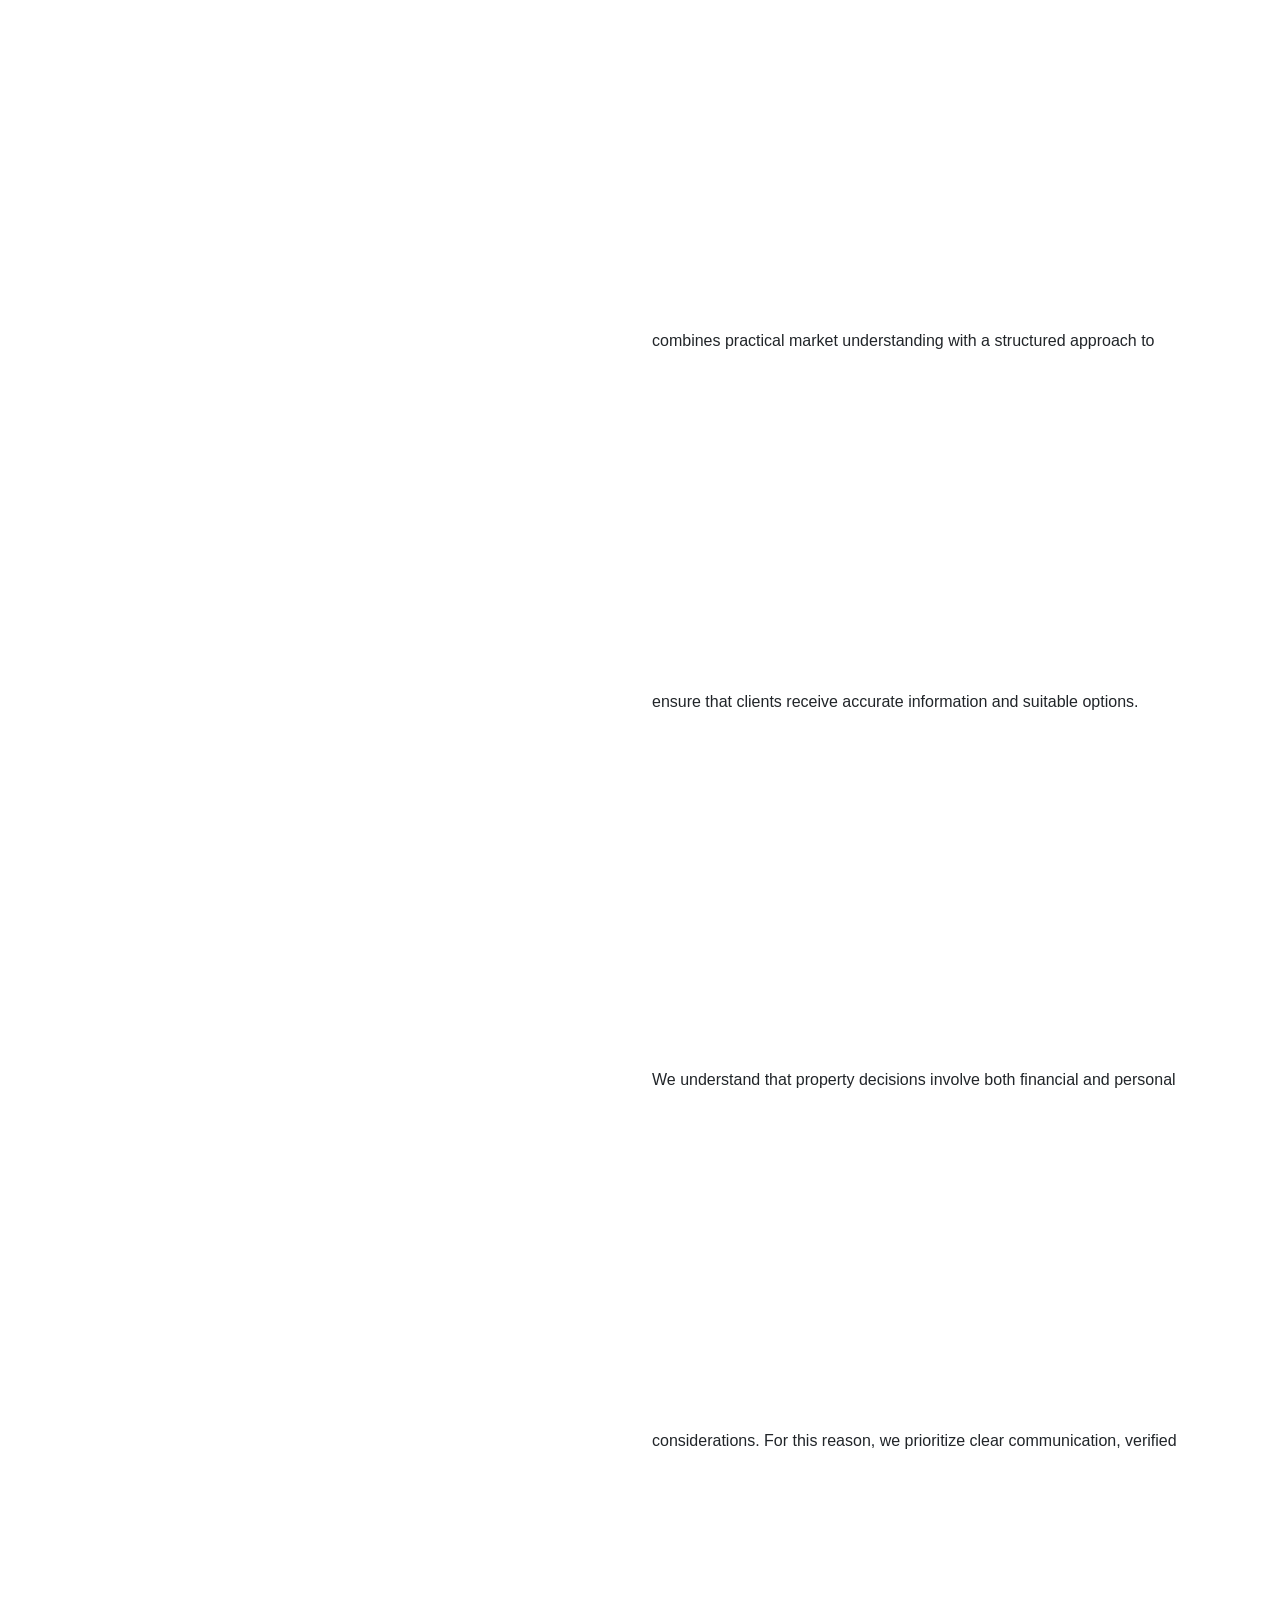
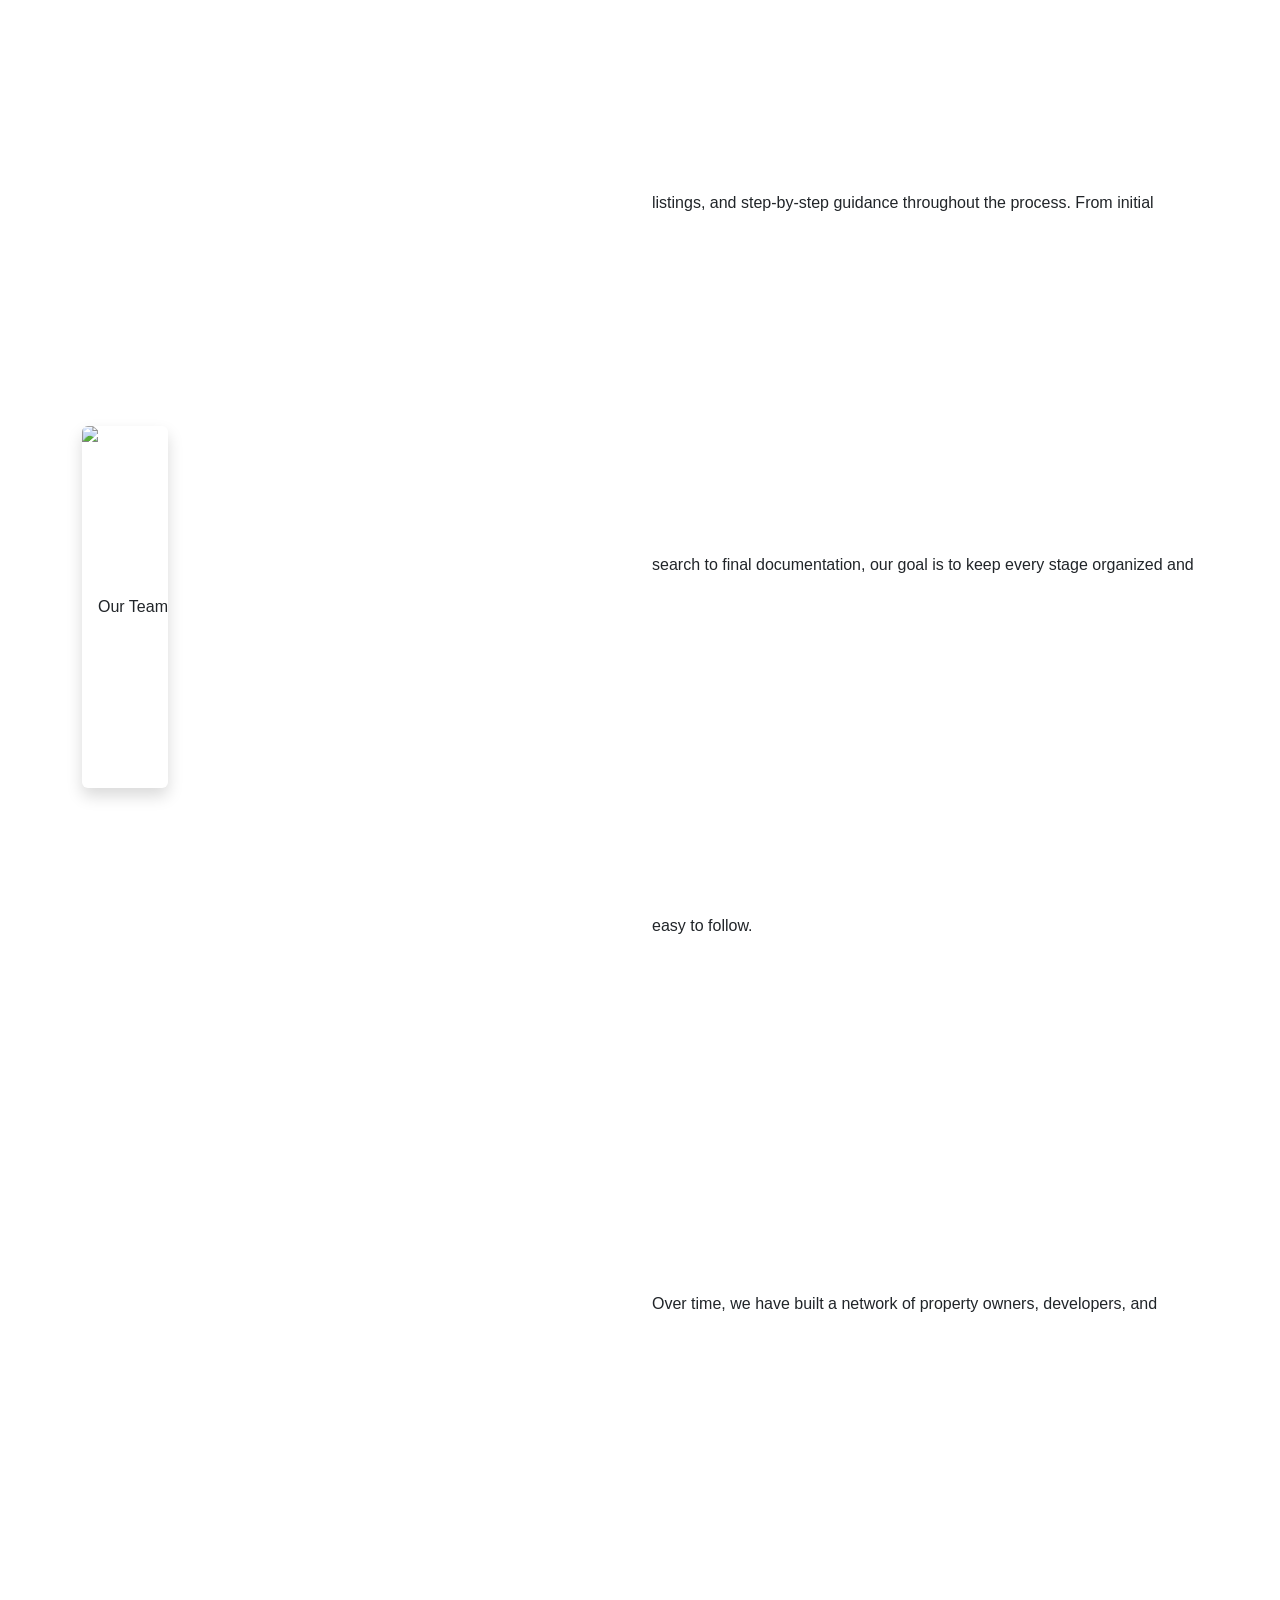
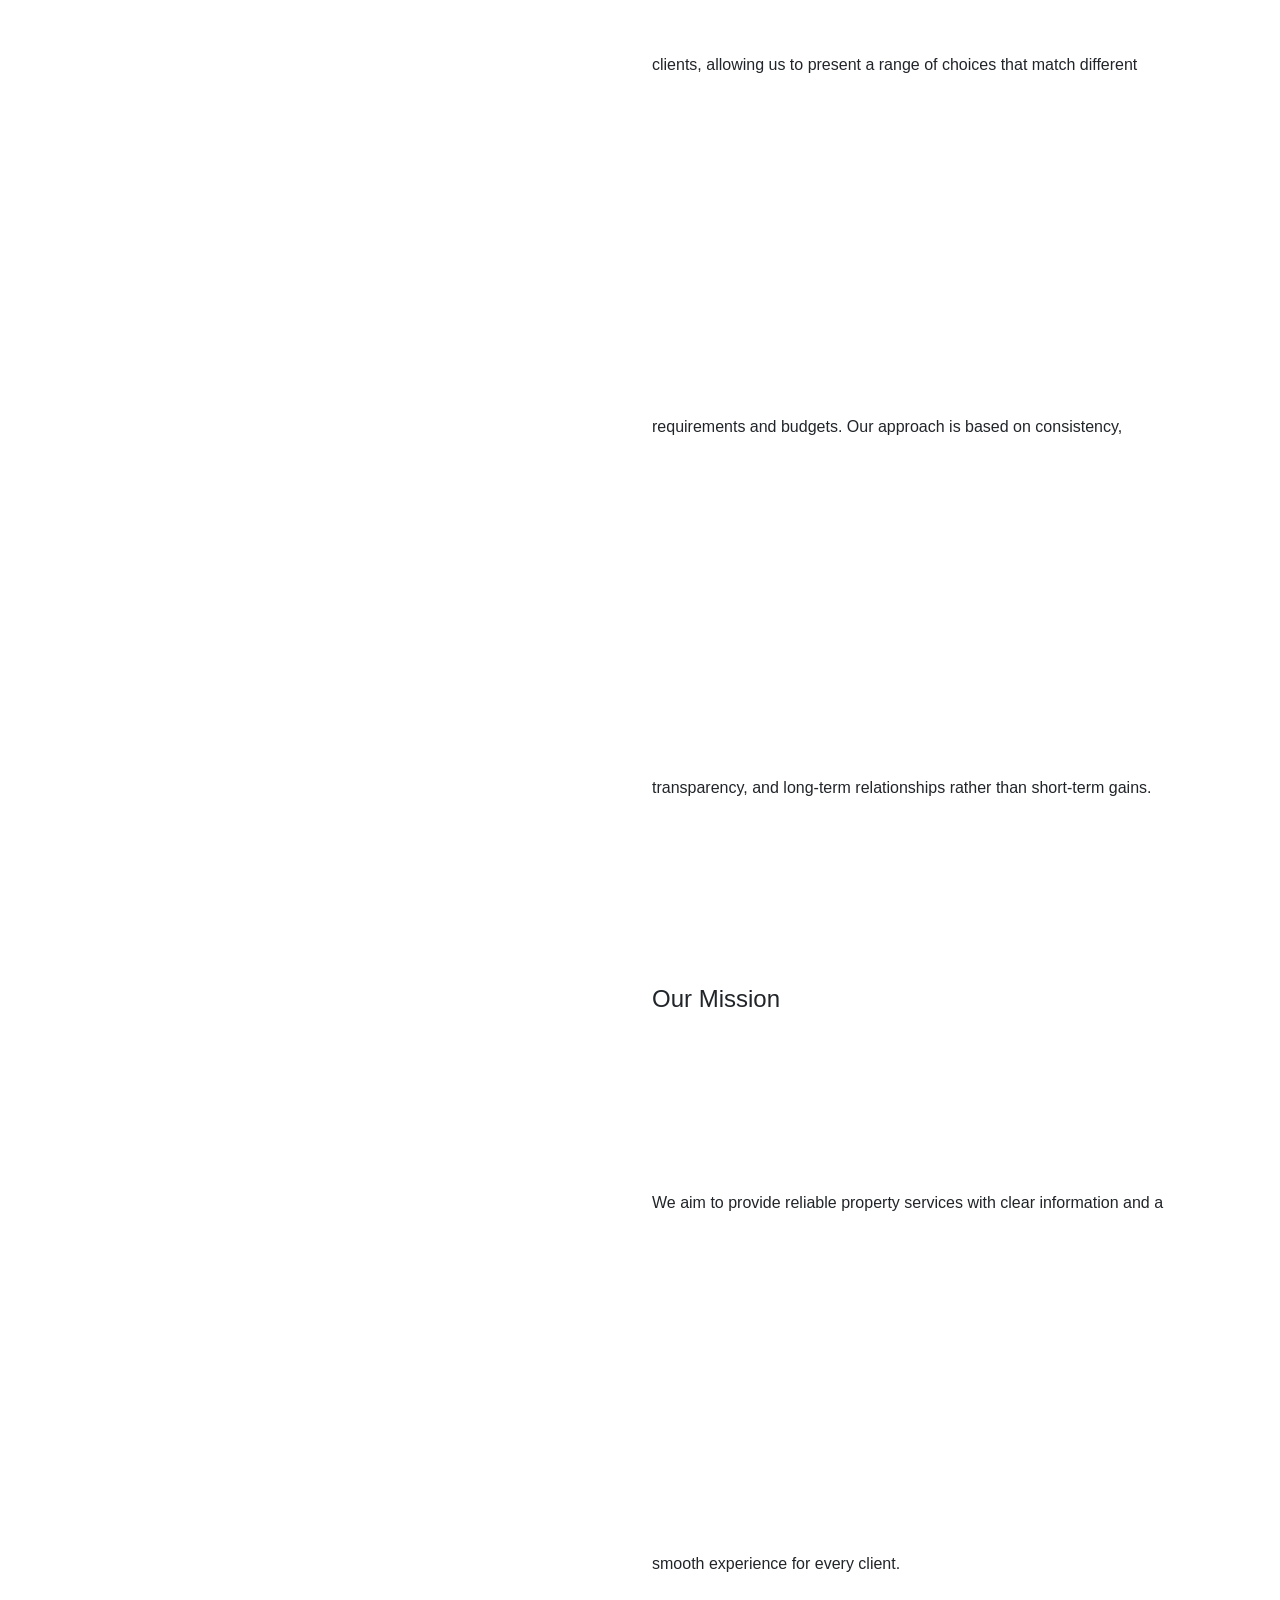
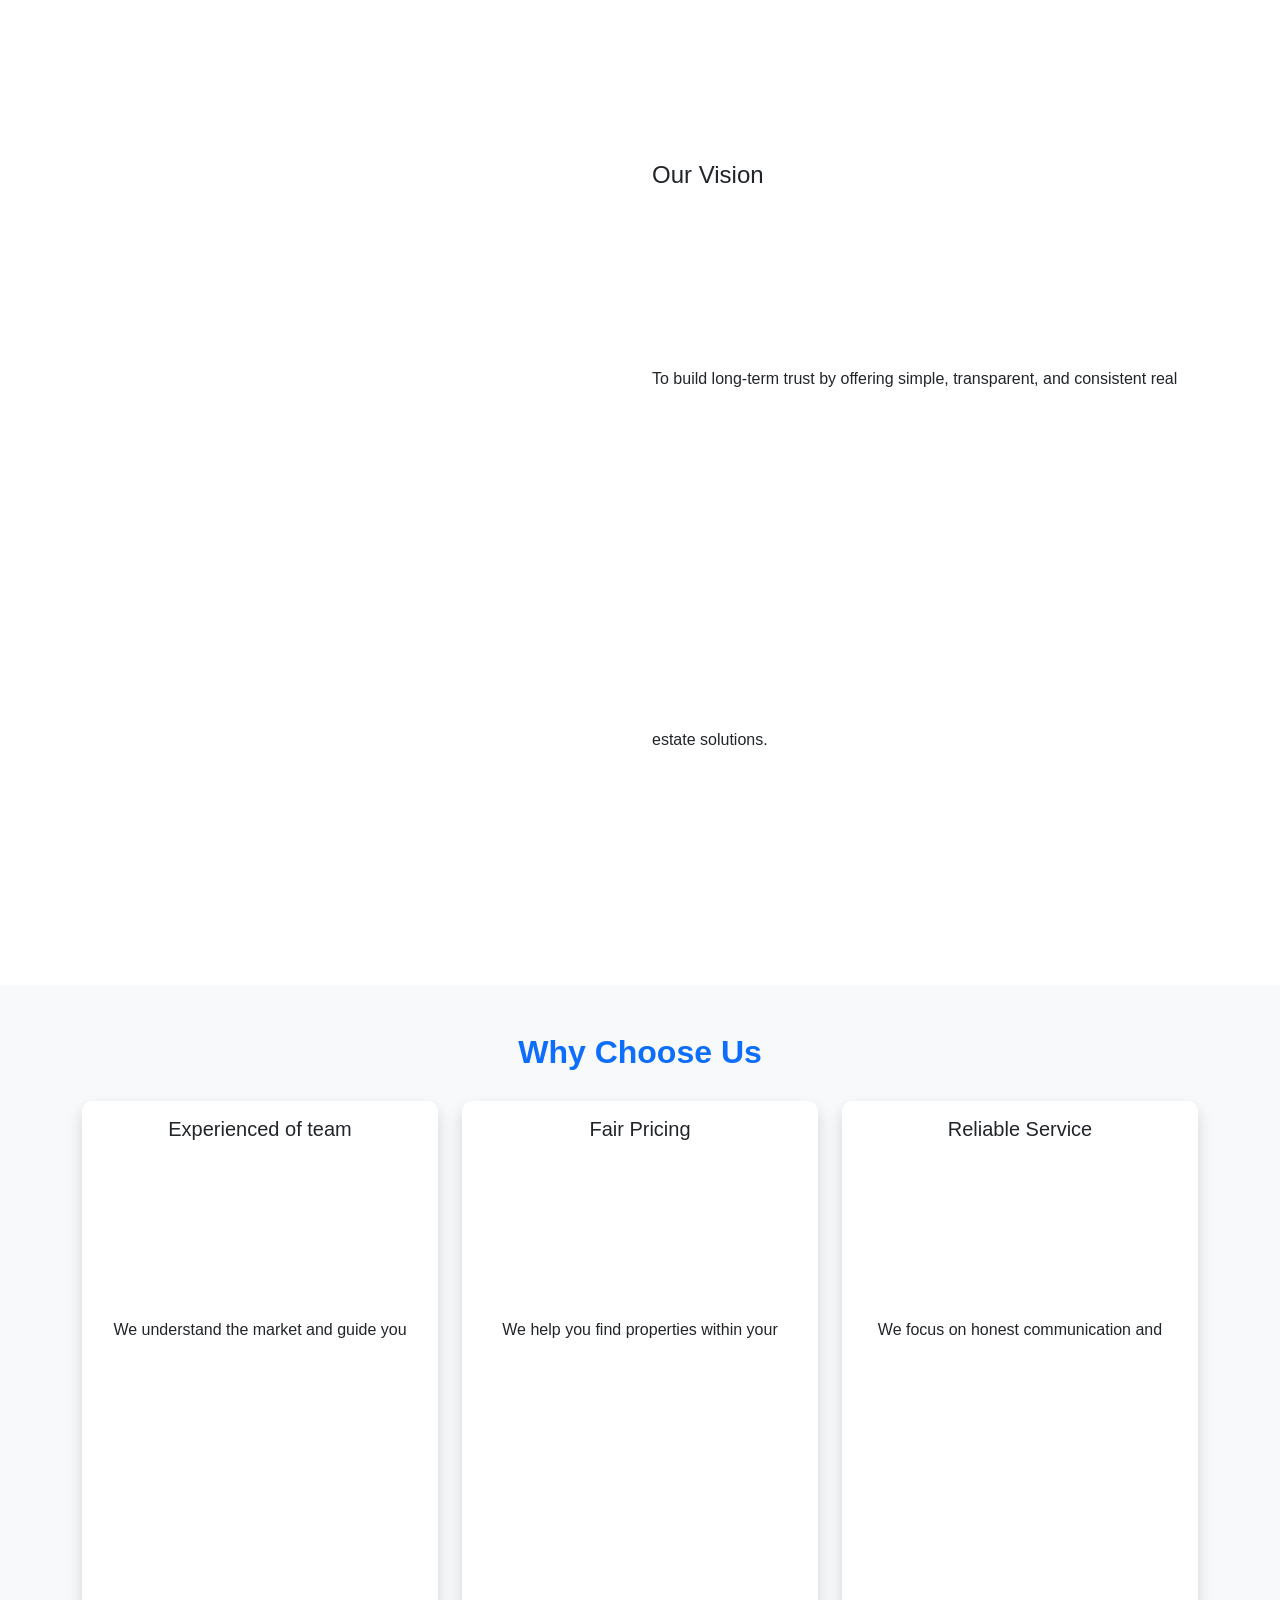
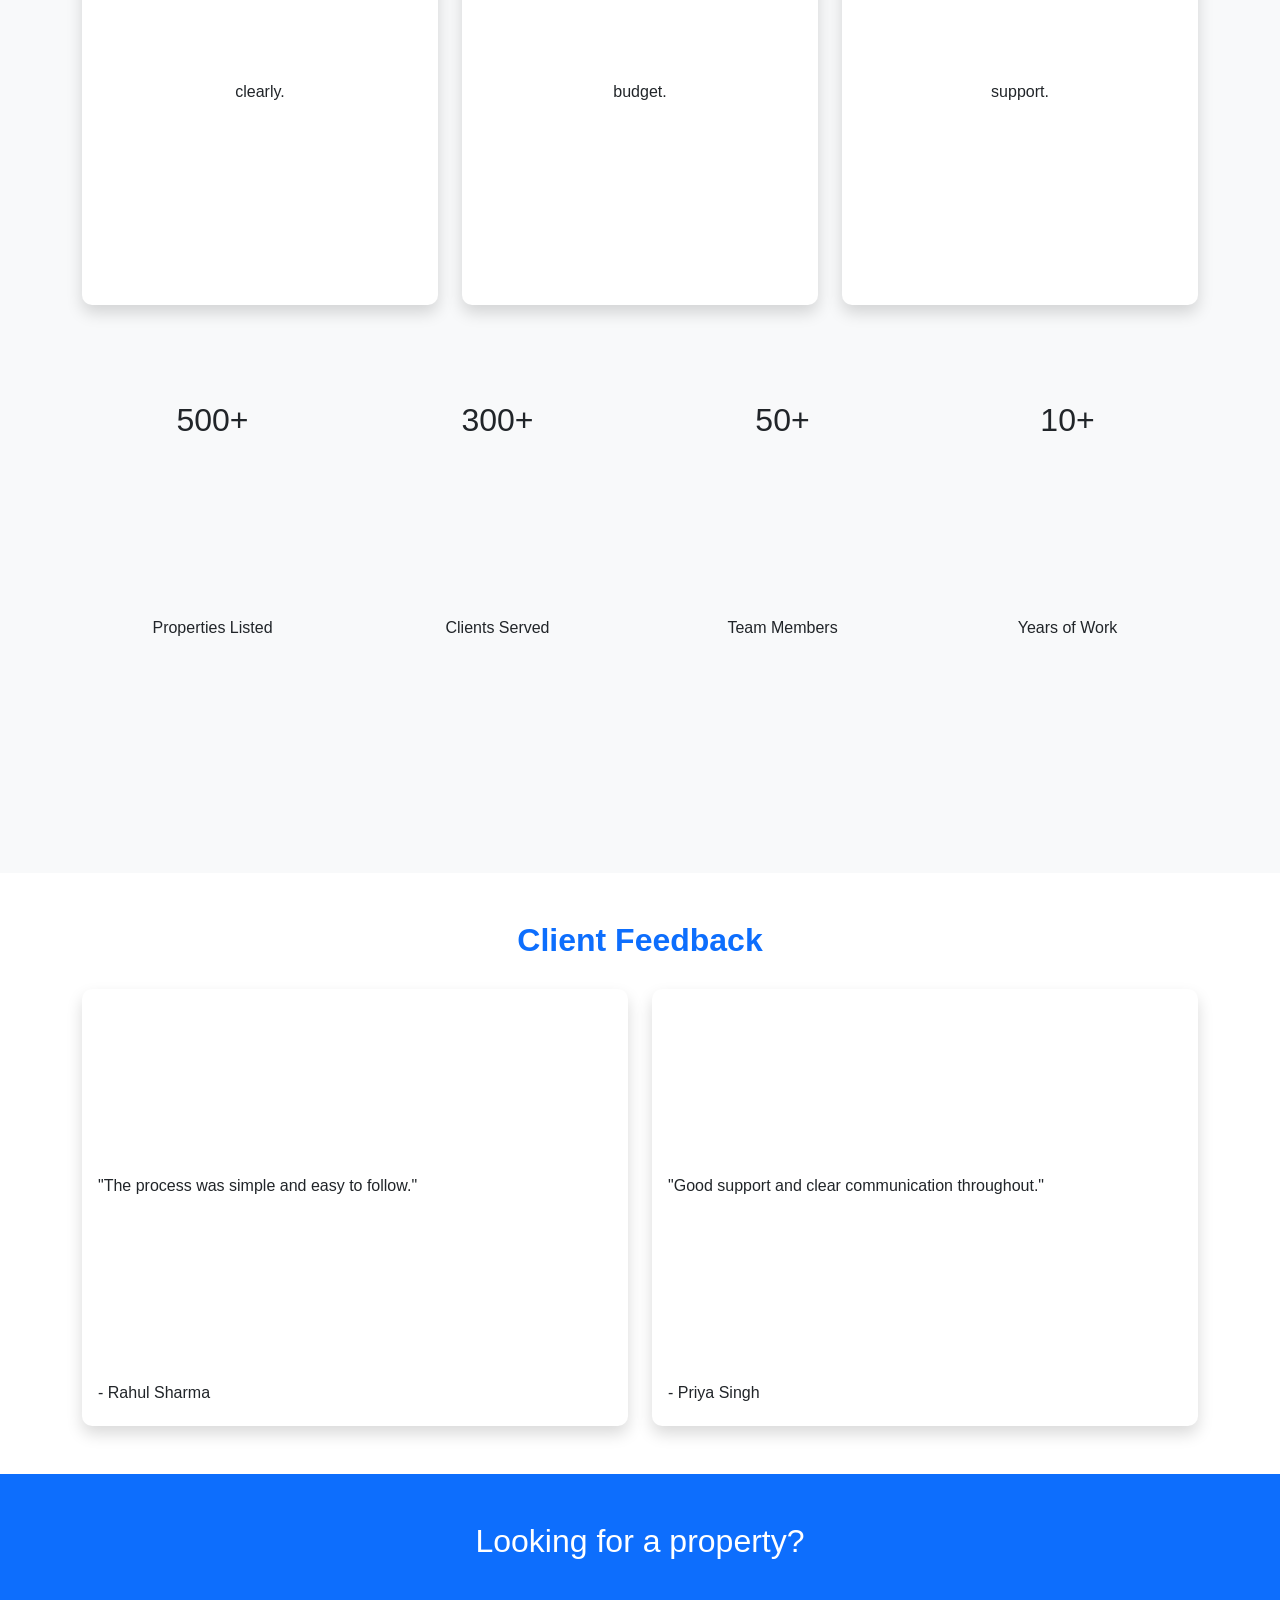
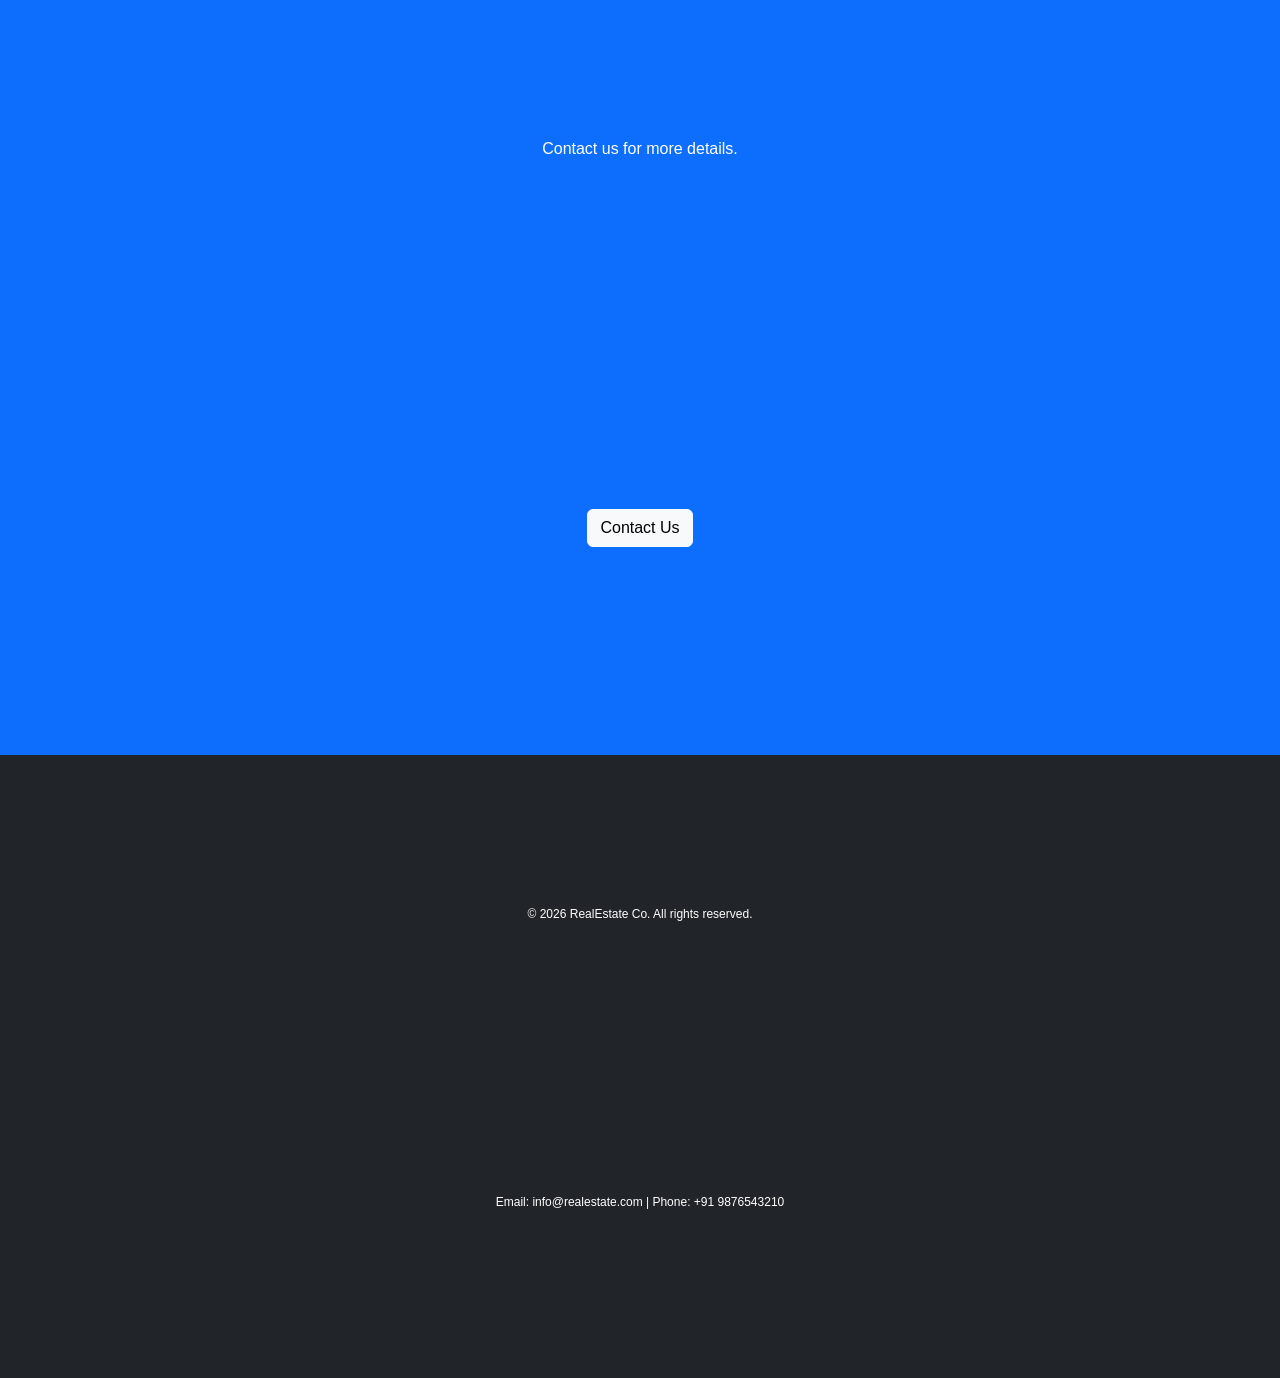
==== commit c3a4aa46: "Fix formatting and enhance content in about.html Updated the about.html file to correct formatting i" ====
--- a/about.html
+++ b/about.html
@@ -23,7 +23,7 @@
             text-align: center;
         }
         .overlay {
-            background: rgba(0,0,0,0.5);
+            background: rgba(0,0,0,00.5);
             padding: 60px 20px;
         }
         .section-title {
@@ -38,7 +38,7 @@
             background: #f8f9fa;
         }
         footer {
-            font-size: 13px;
+            font-size: 12px;
         }
     </style>
 </head>
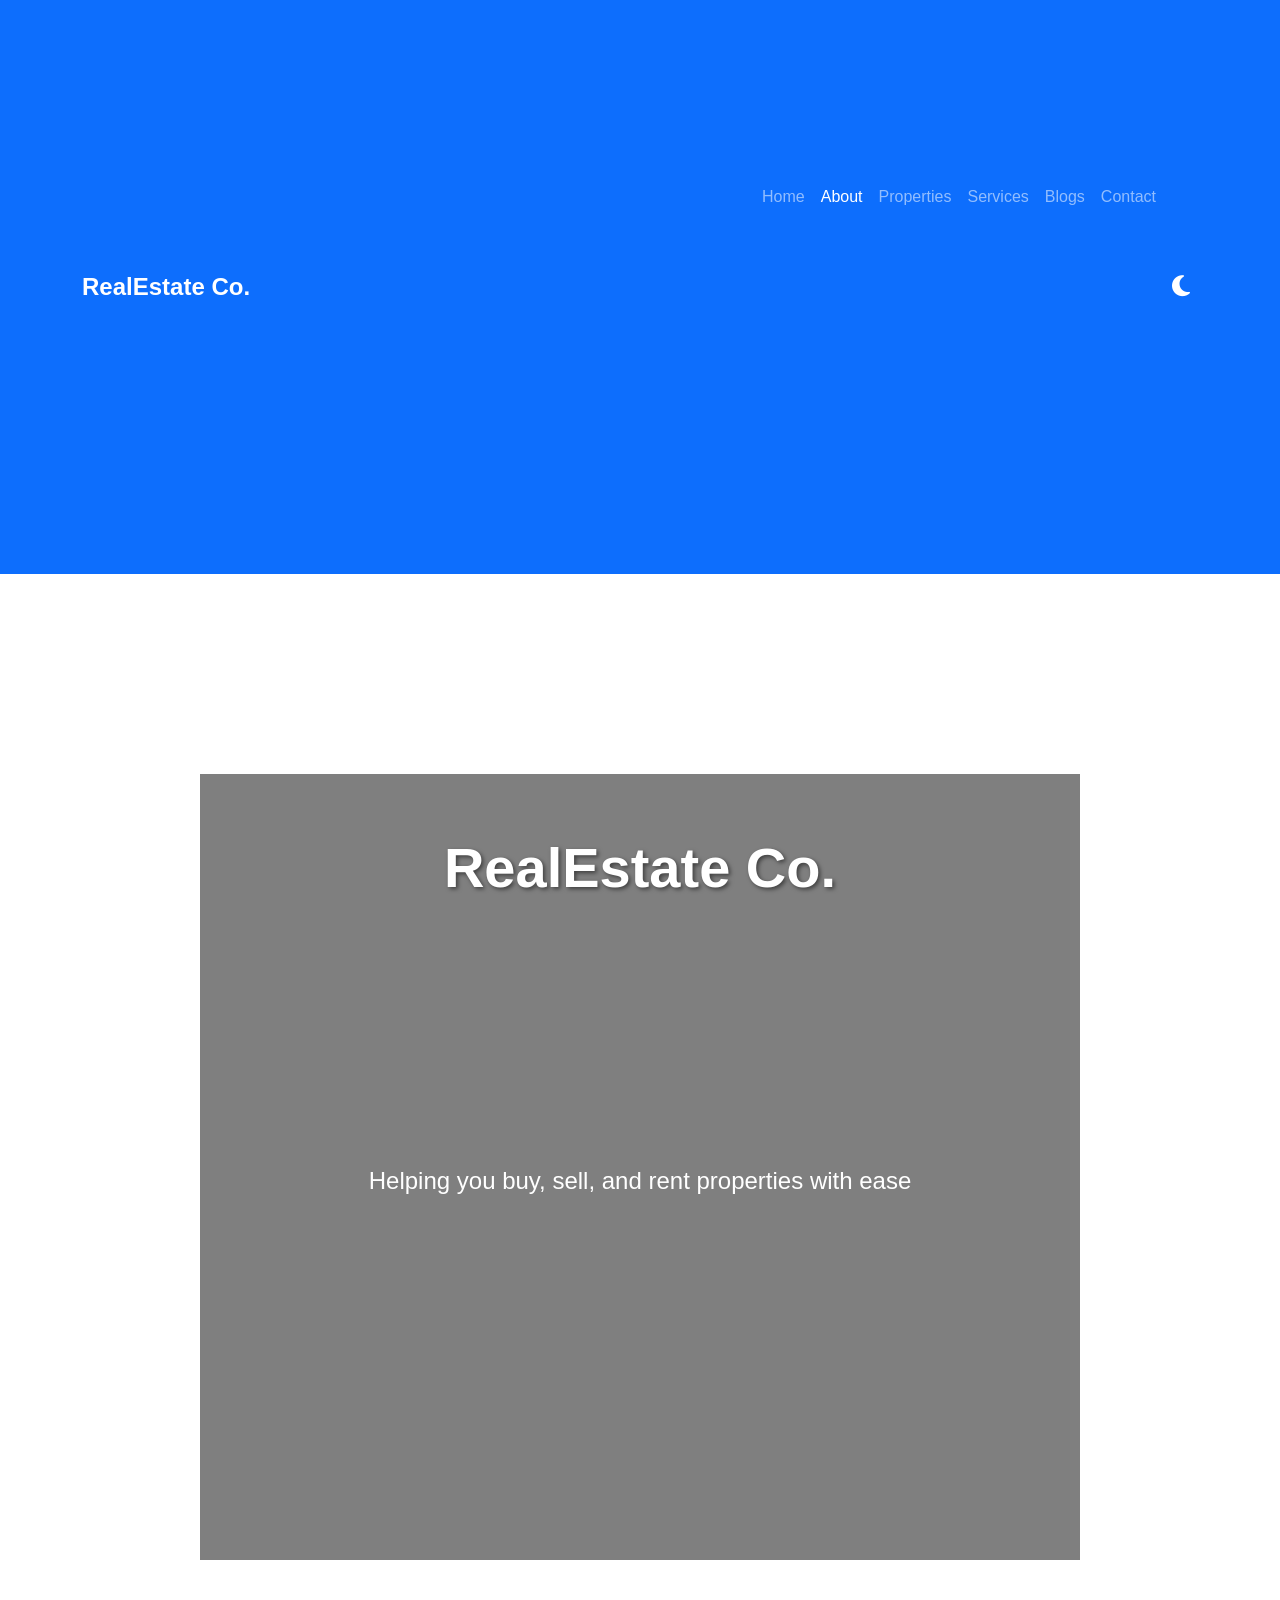
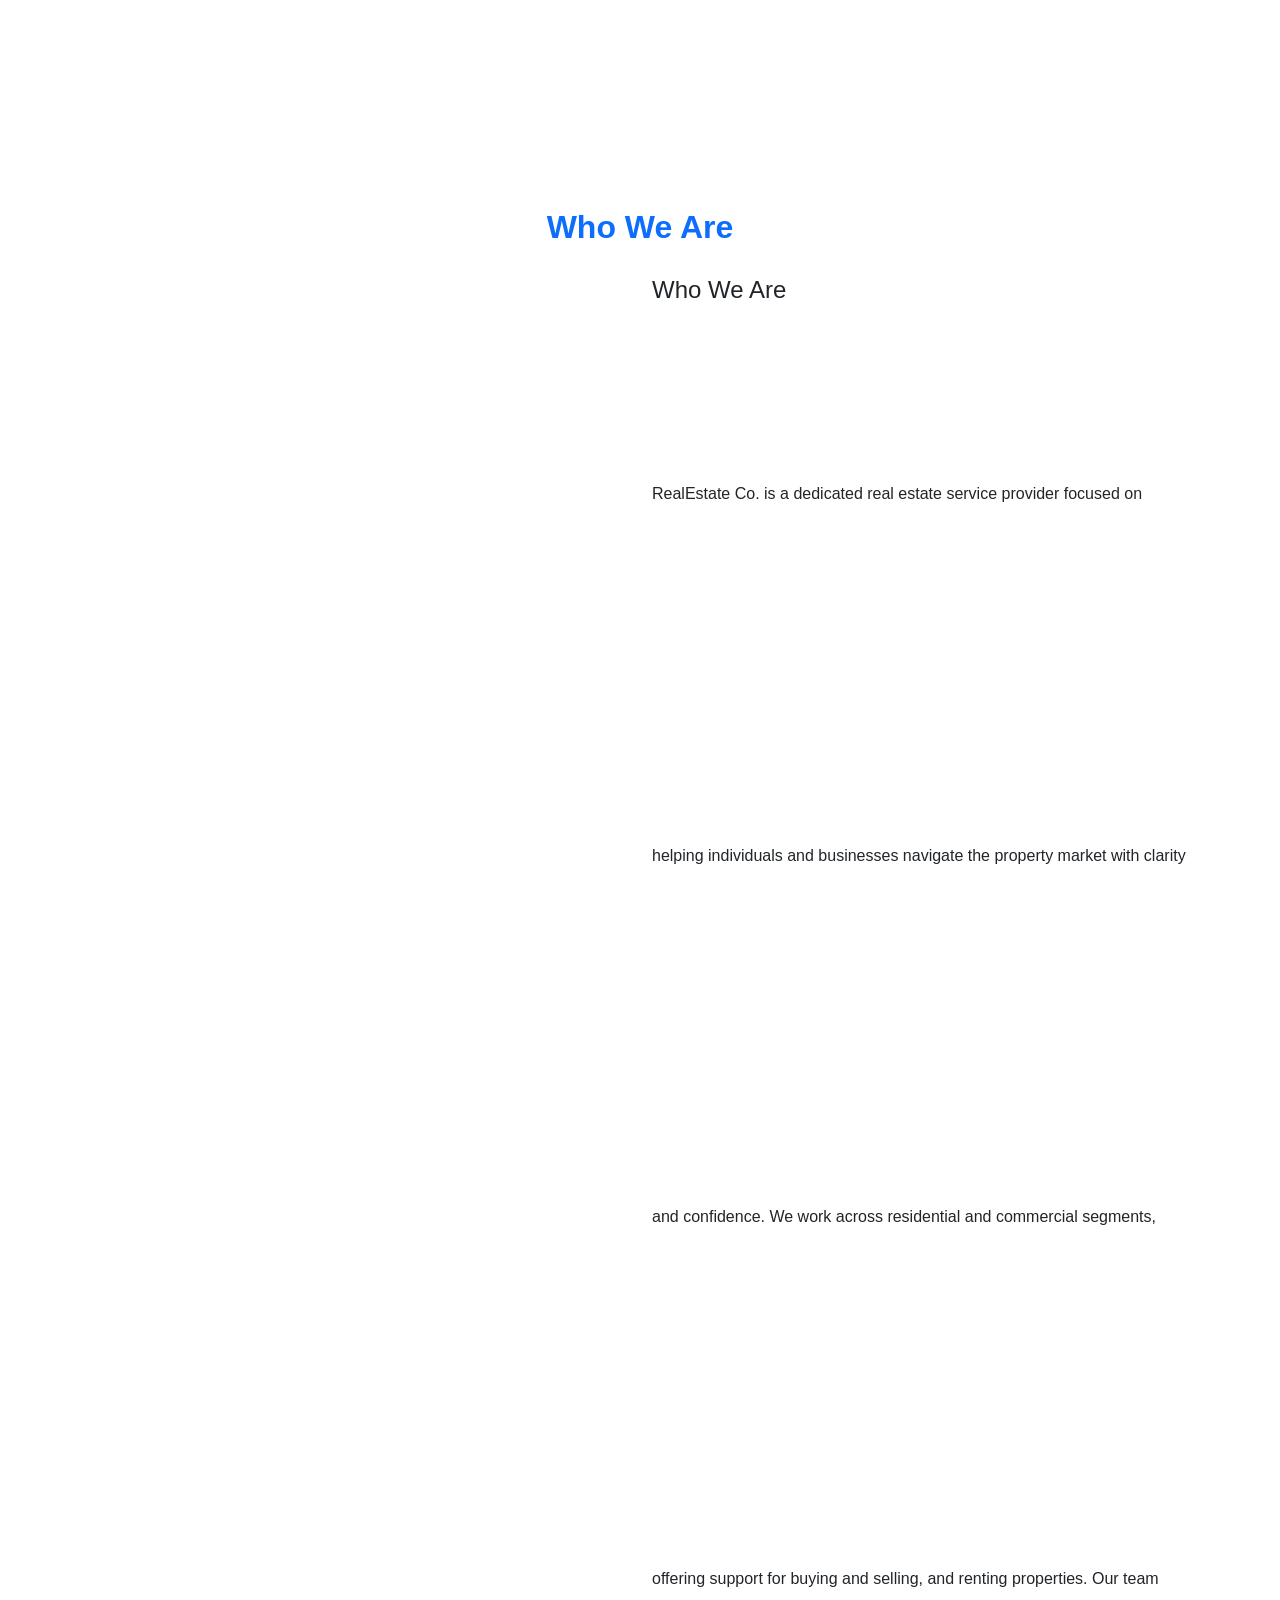
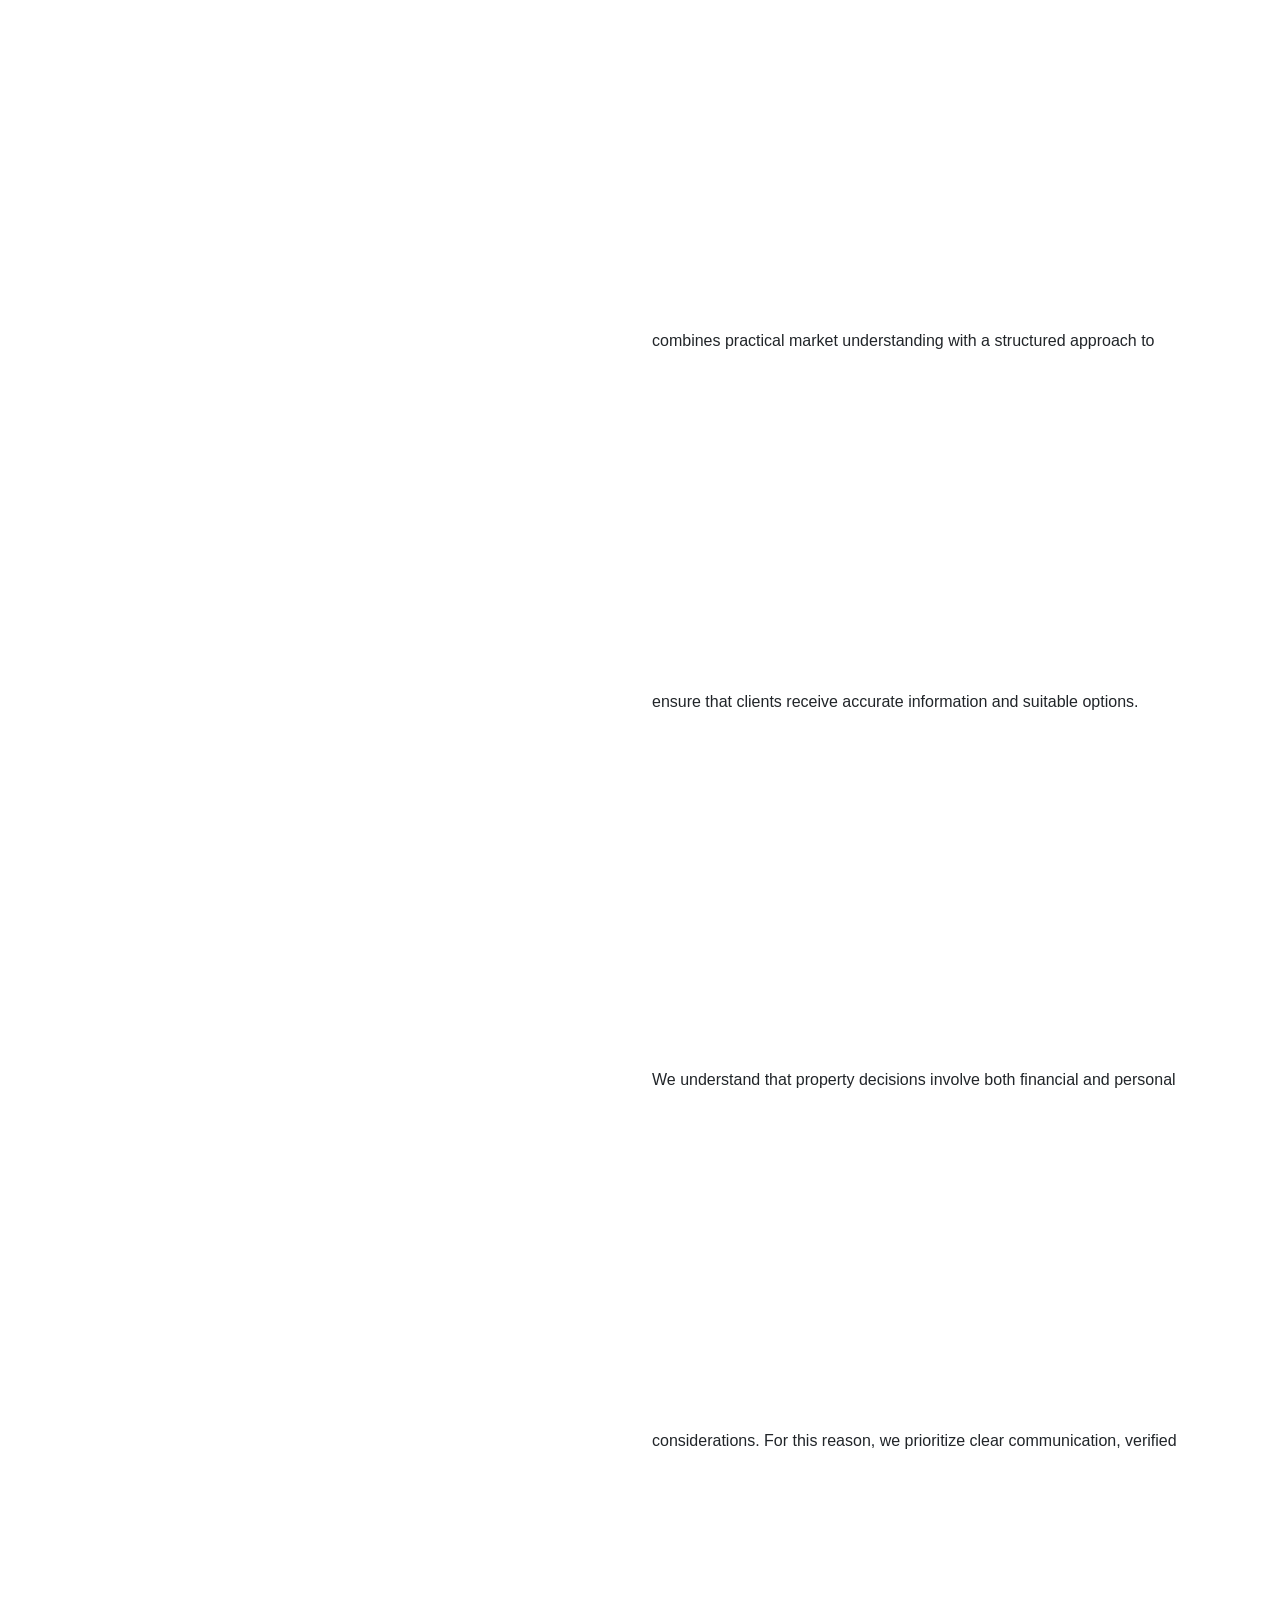
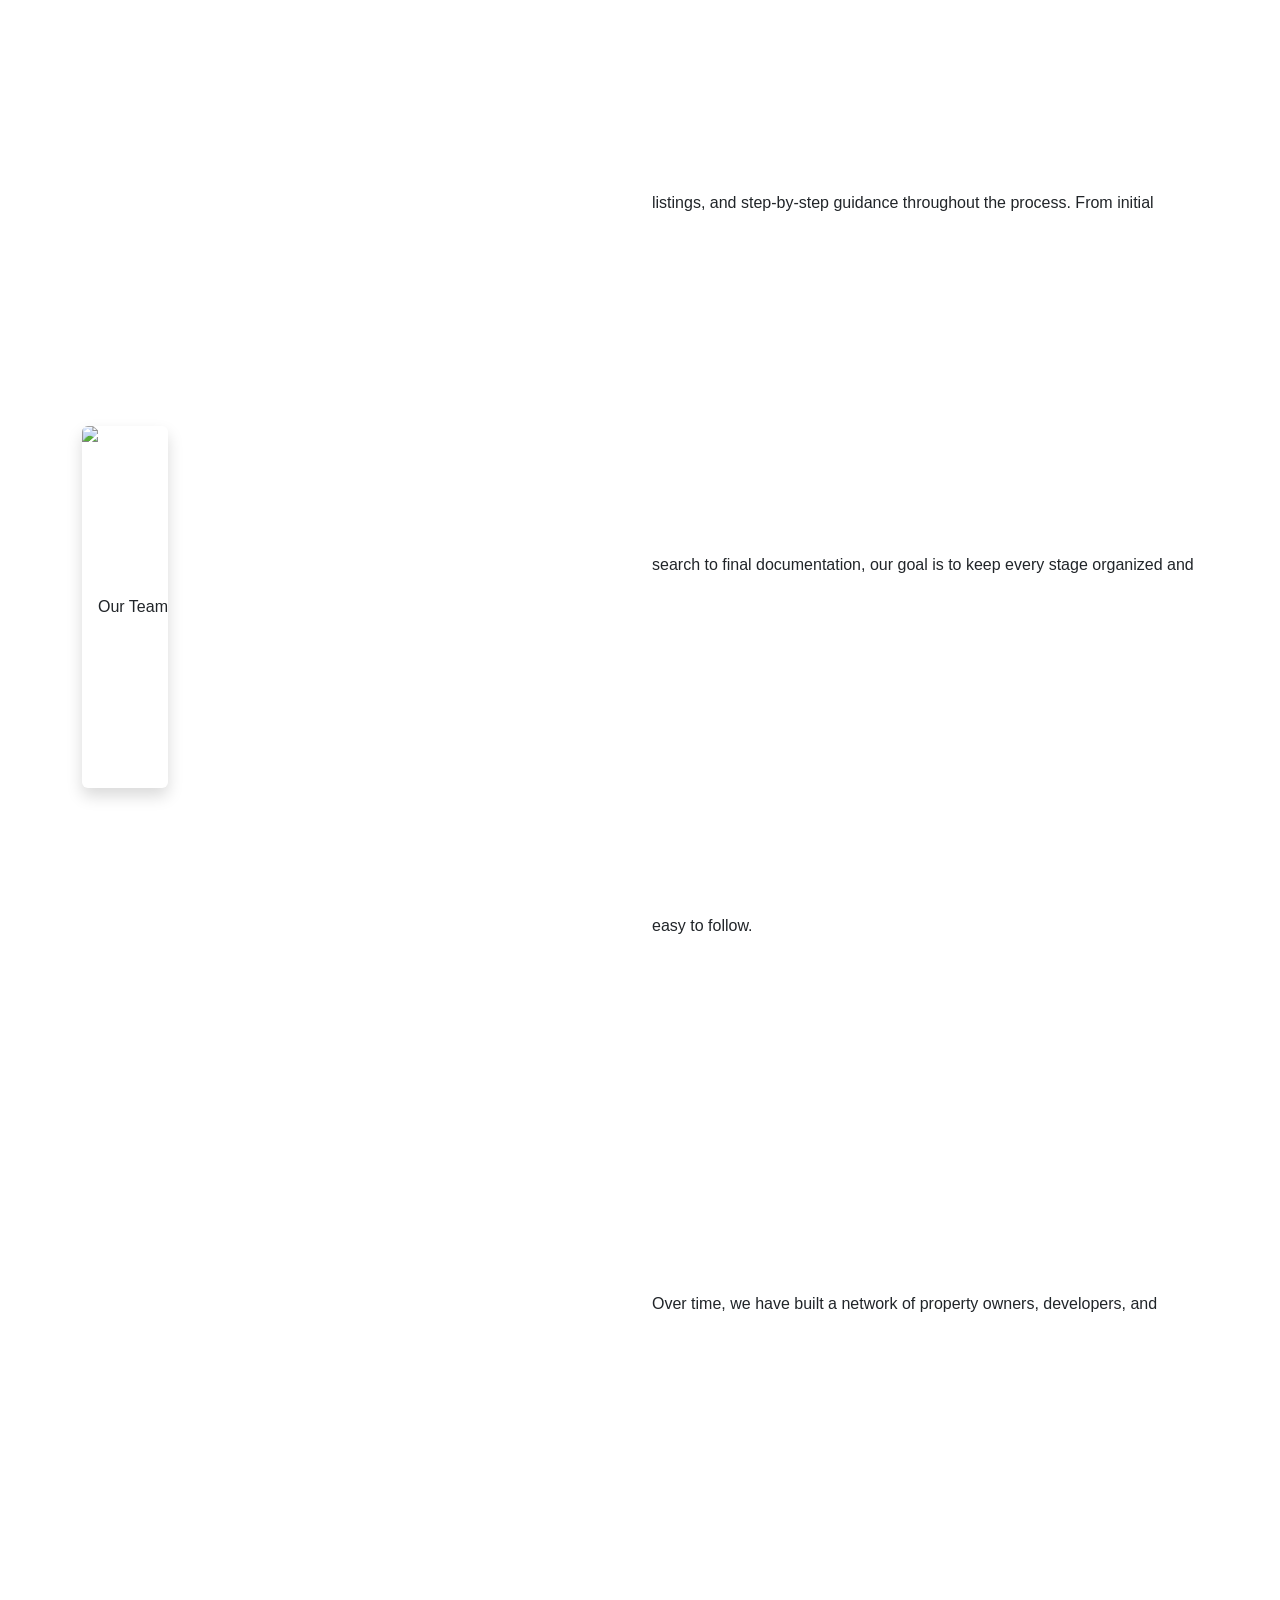
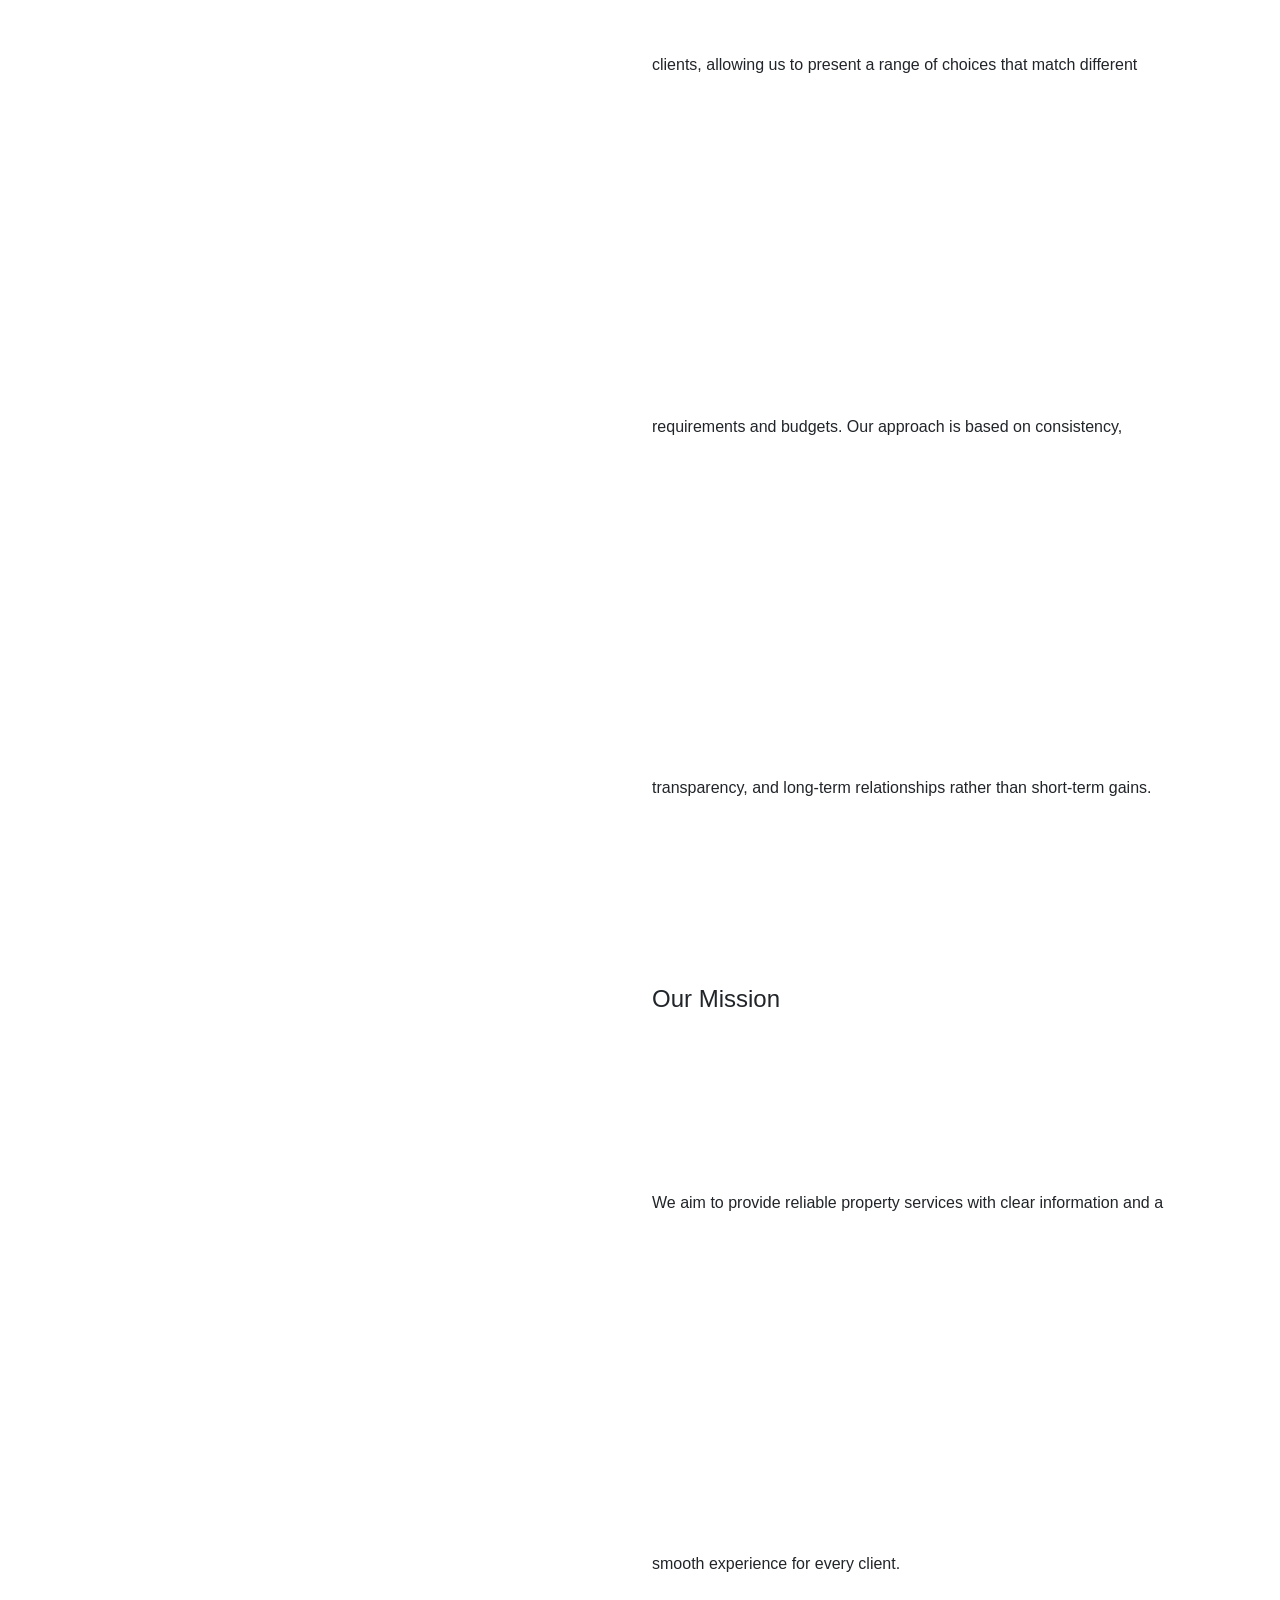
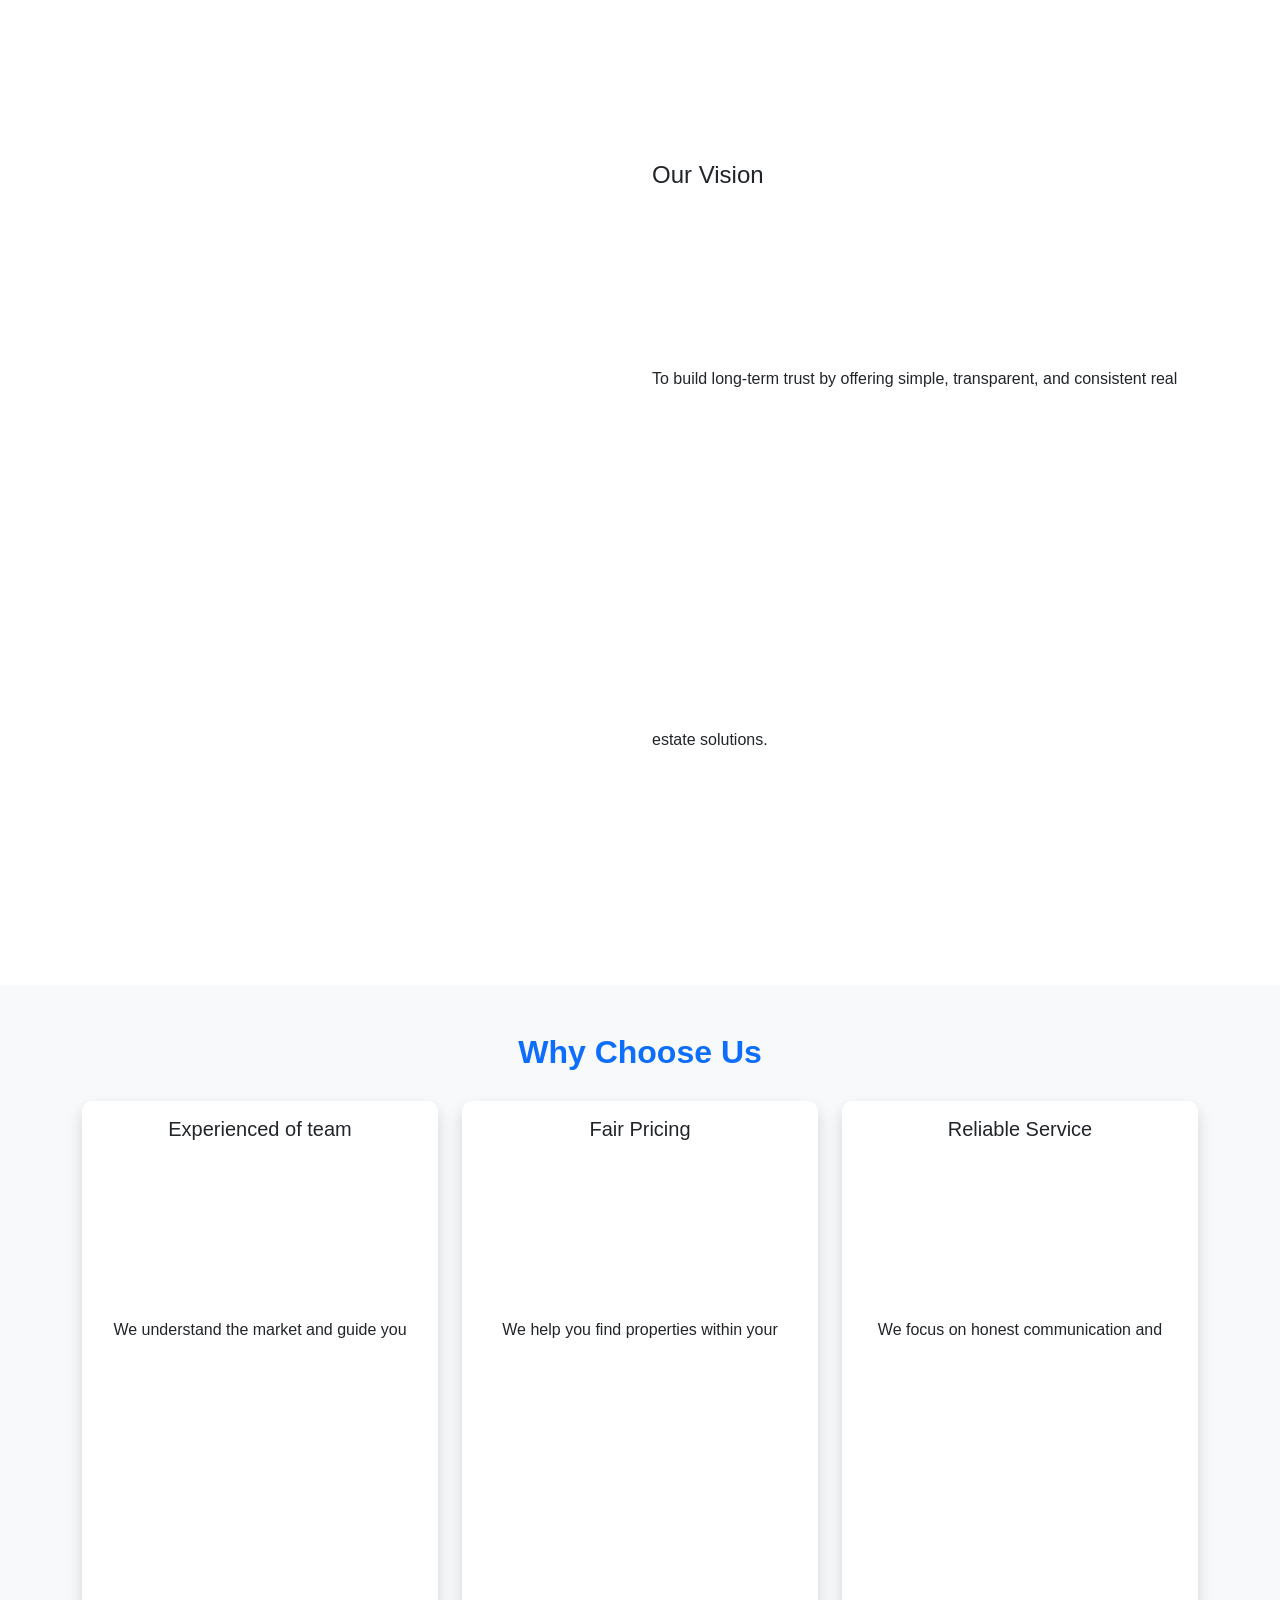
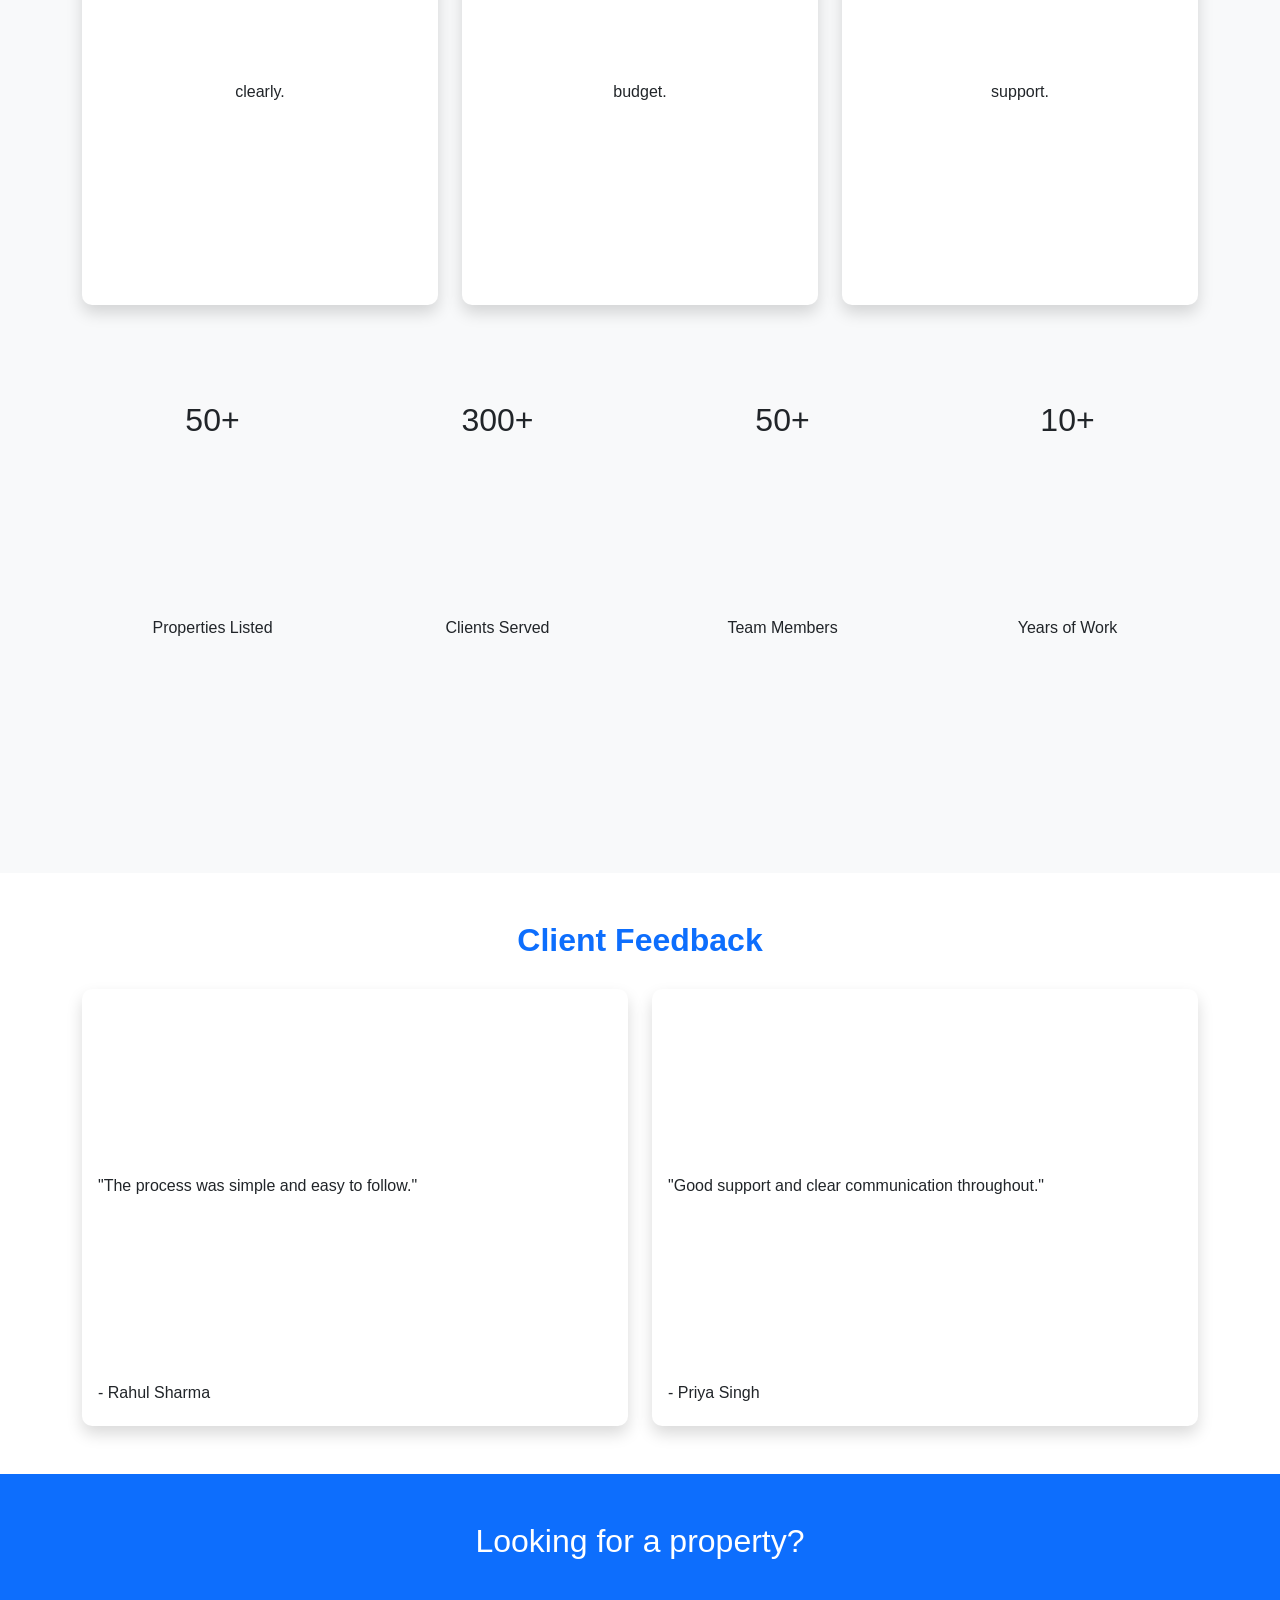
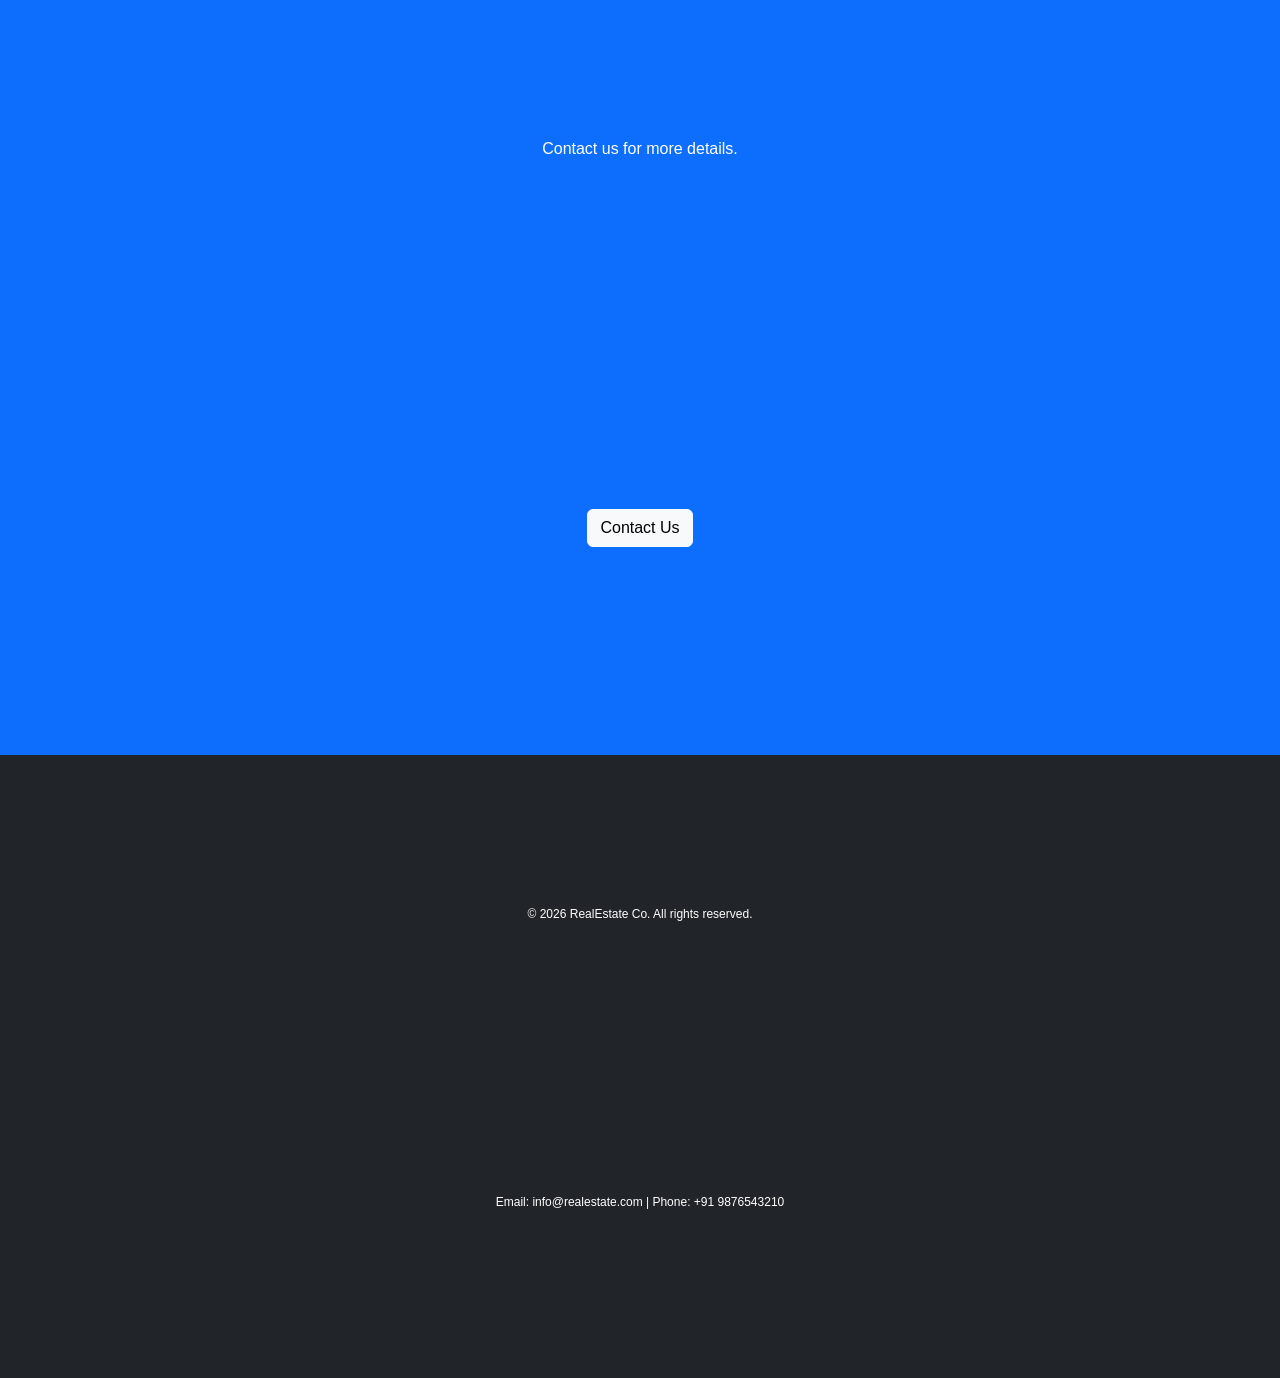
==== commit c58a9ac9: "Update about.html" ====
--- a/about.html
+++ b/about.html
@@ -154,7 +154,7 @@
     <div class="container">
         <div class="row">
             <div class="col-md-3">
-                <h2>500+</h2>
+                <h2>50+</h2>
                 <p>Properties Listed</p>
             </div>
             <div class="col-md-3">
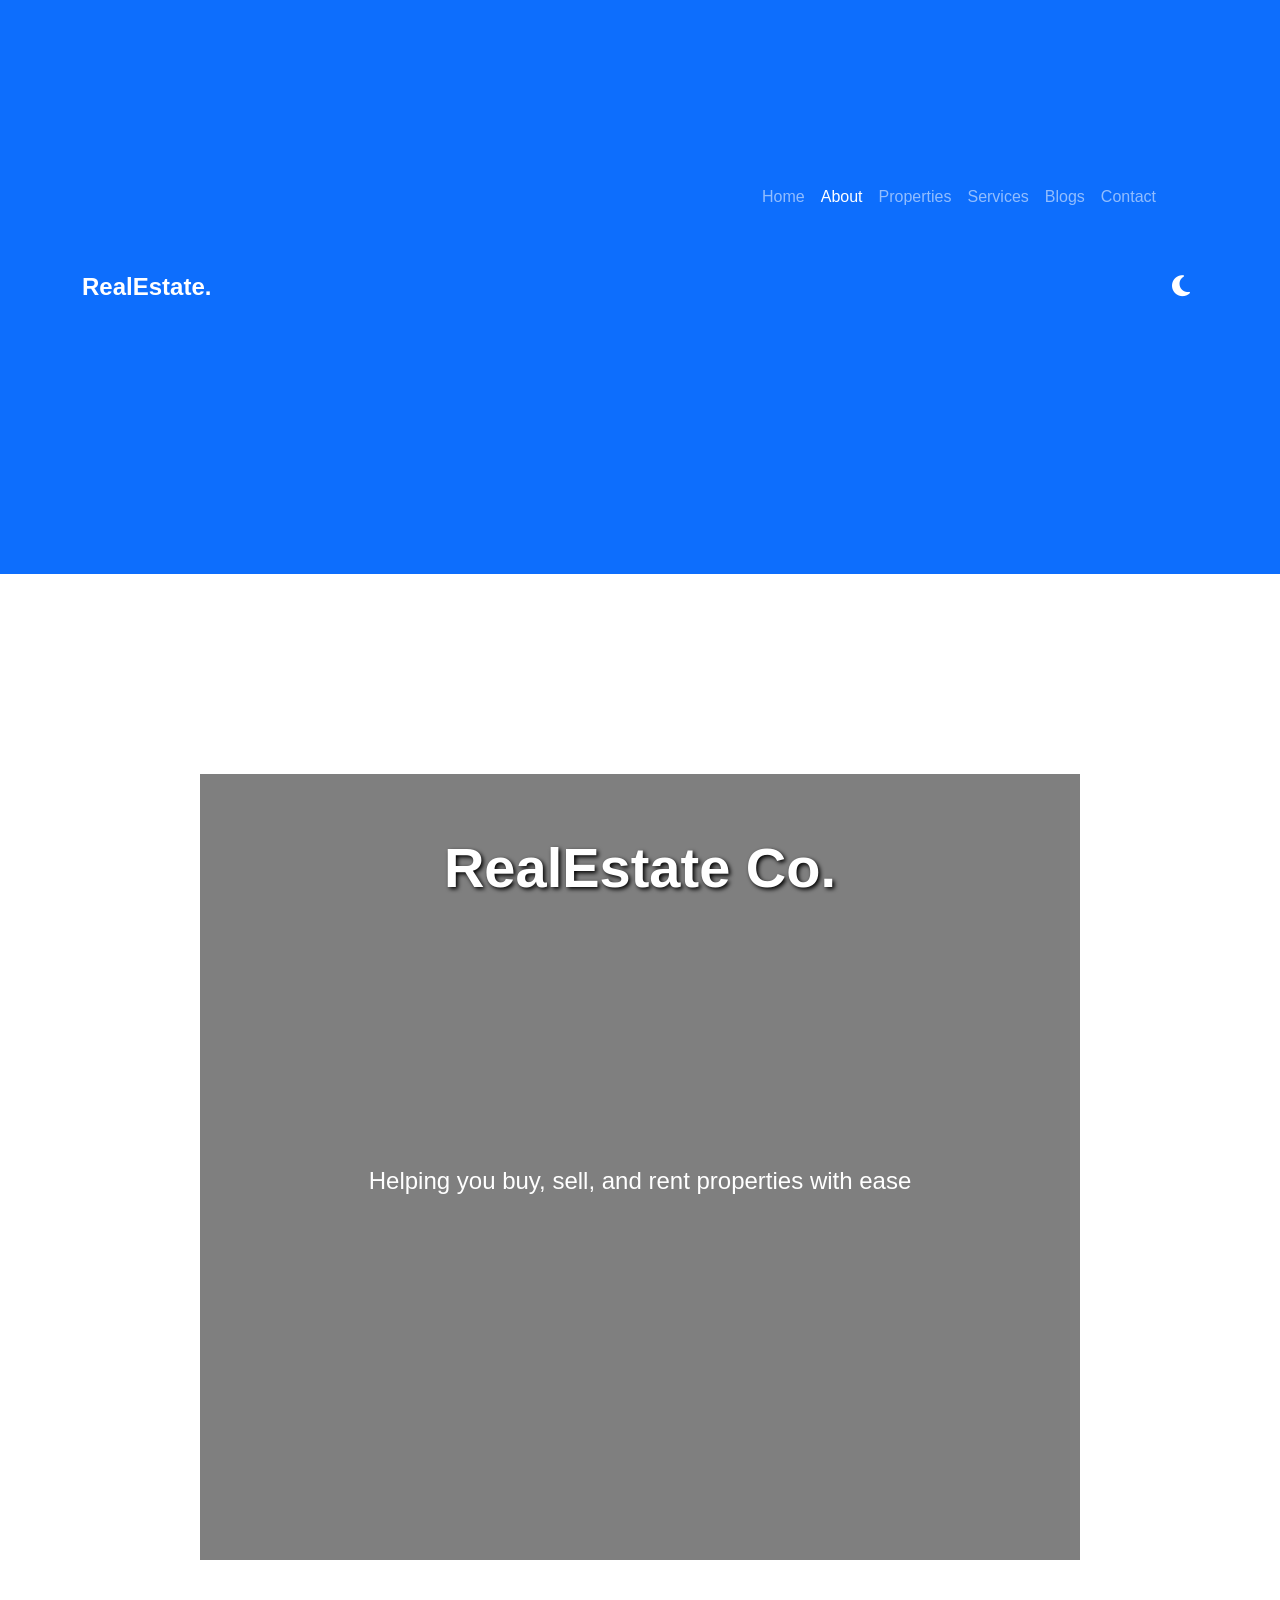
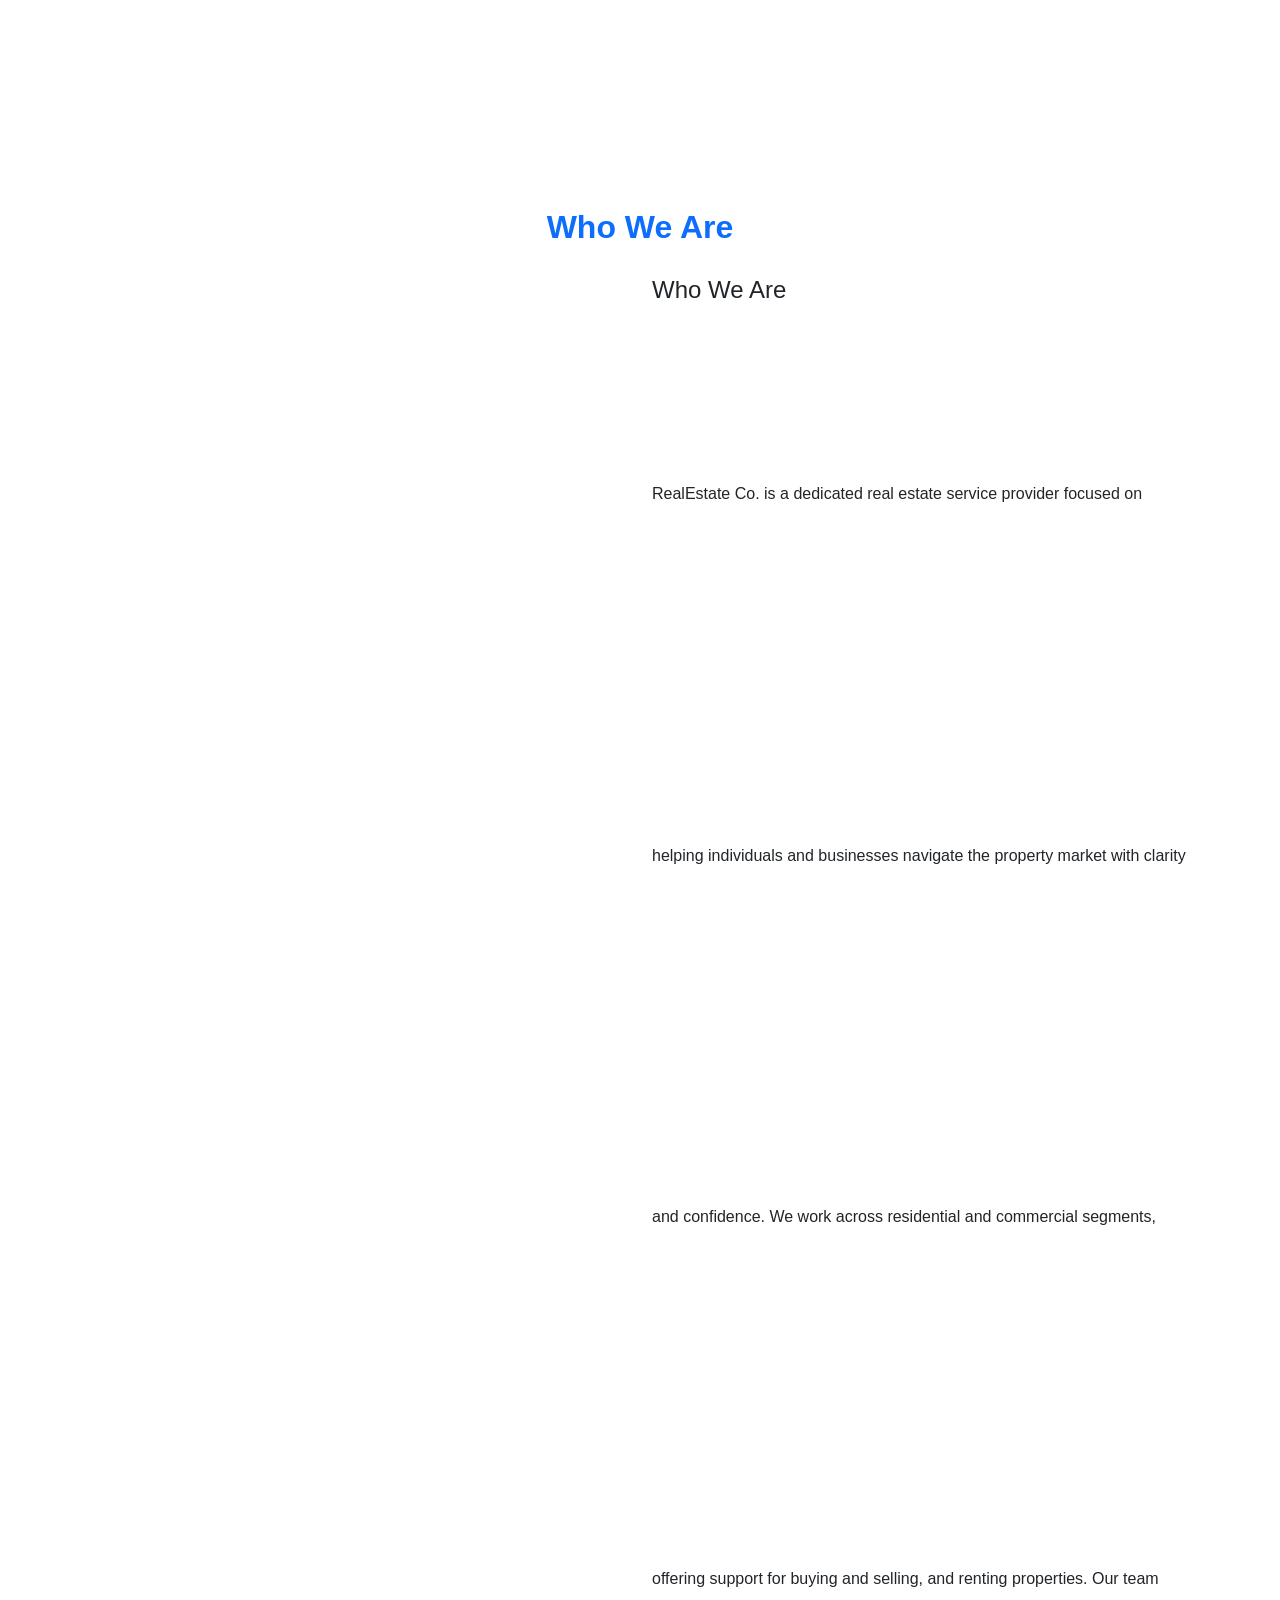
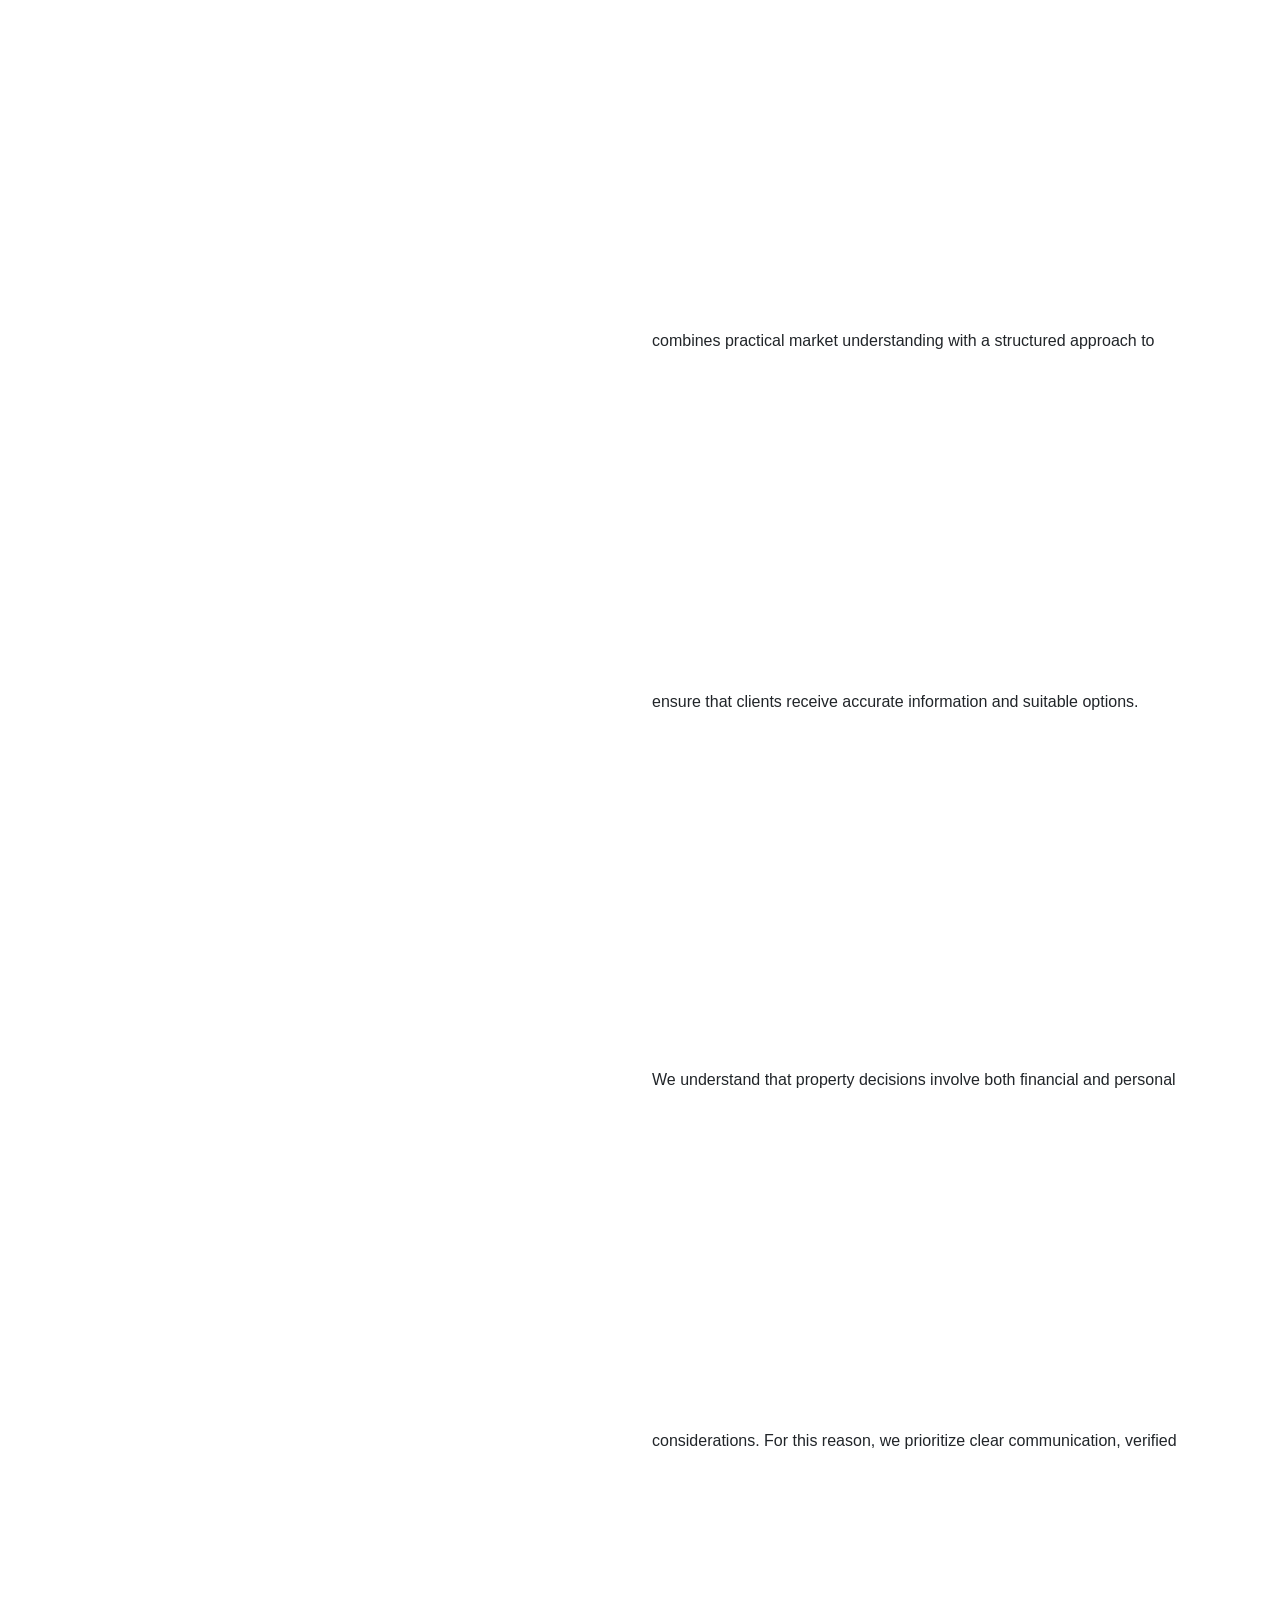
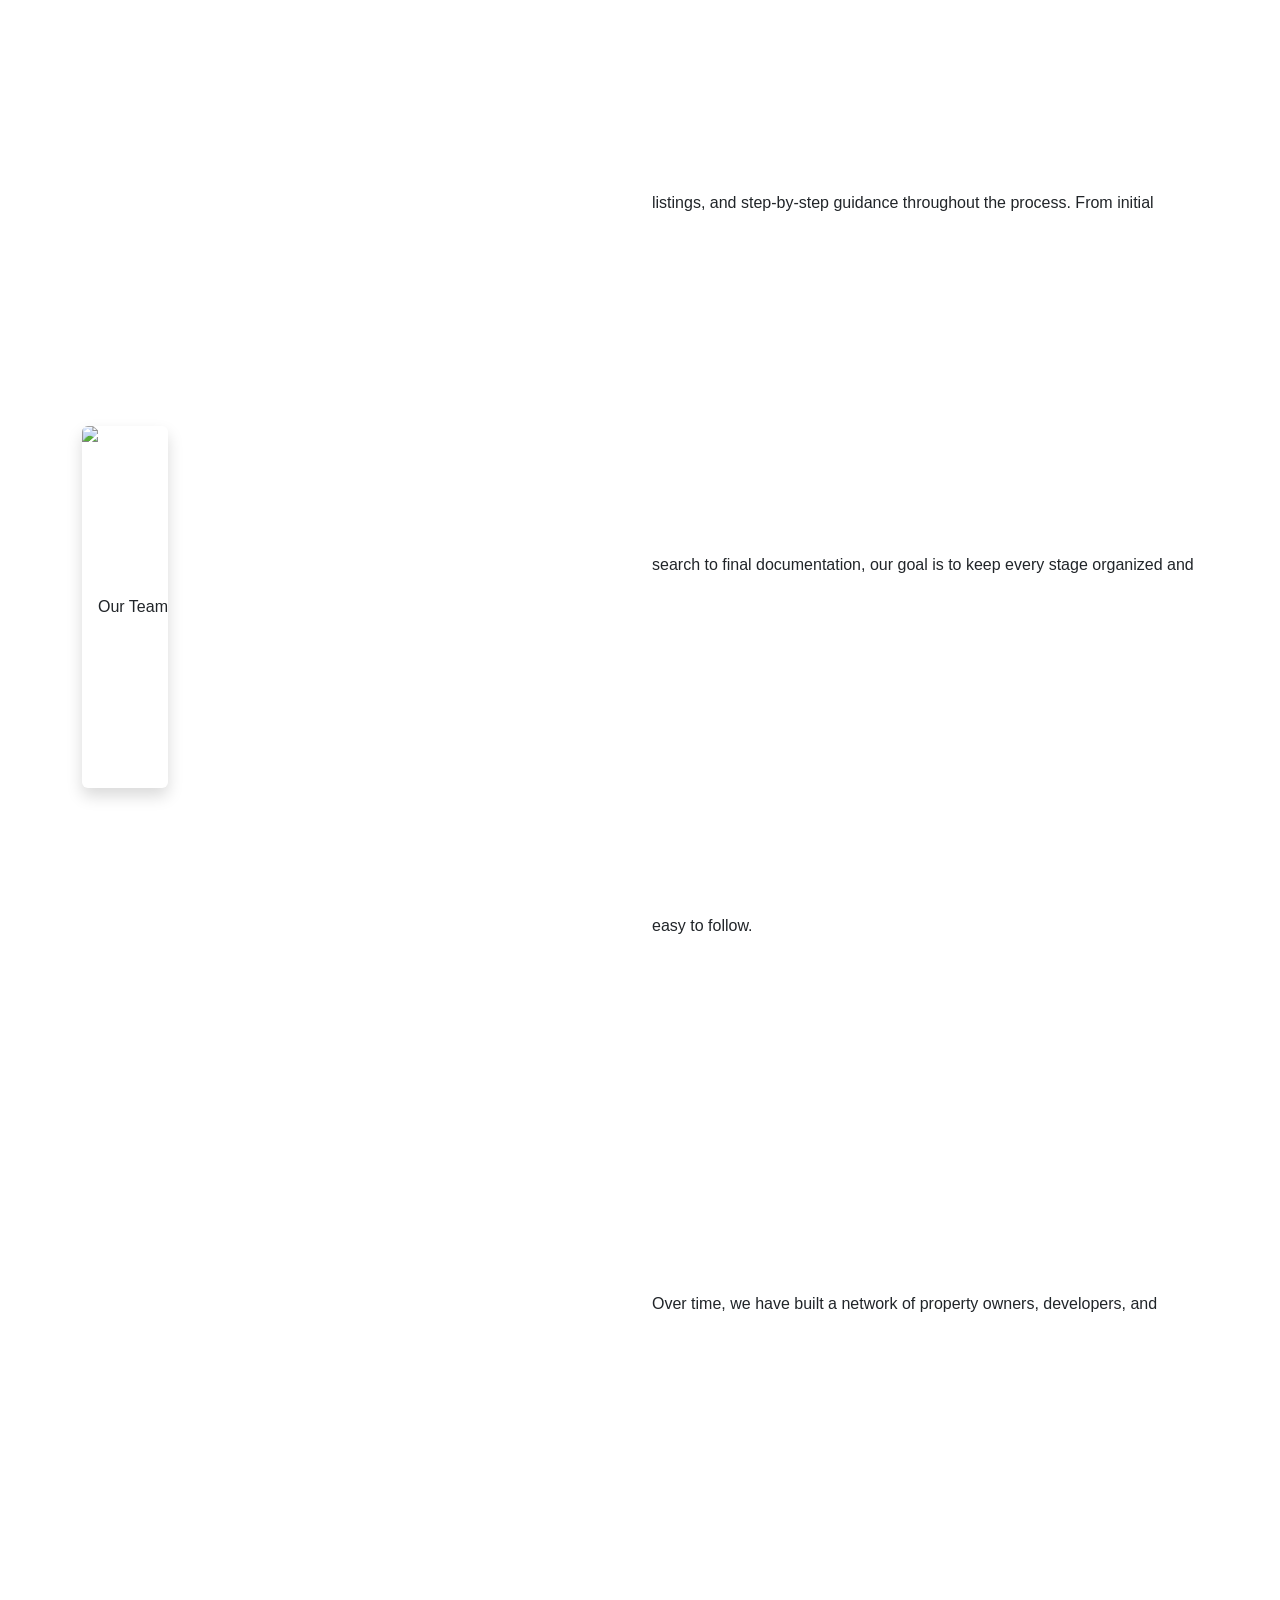
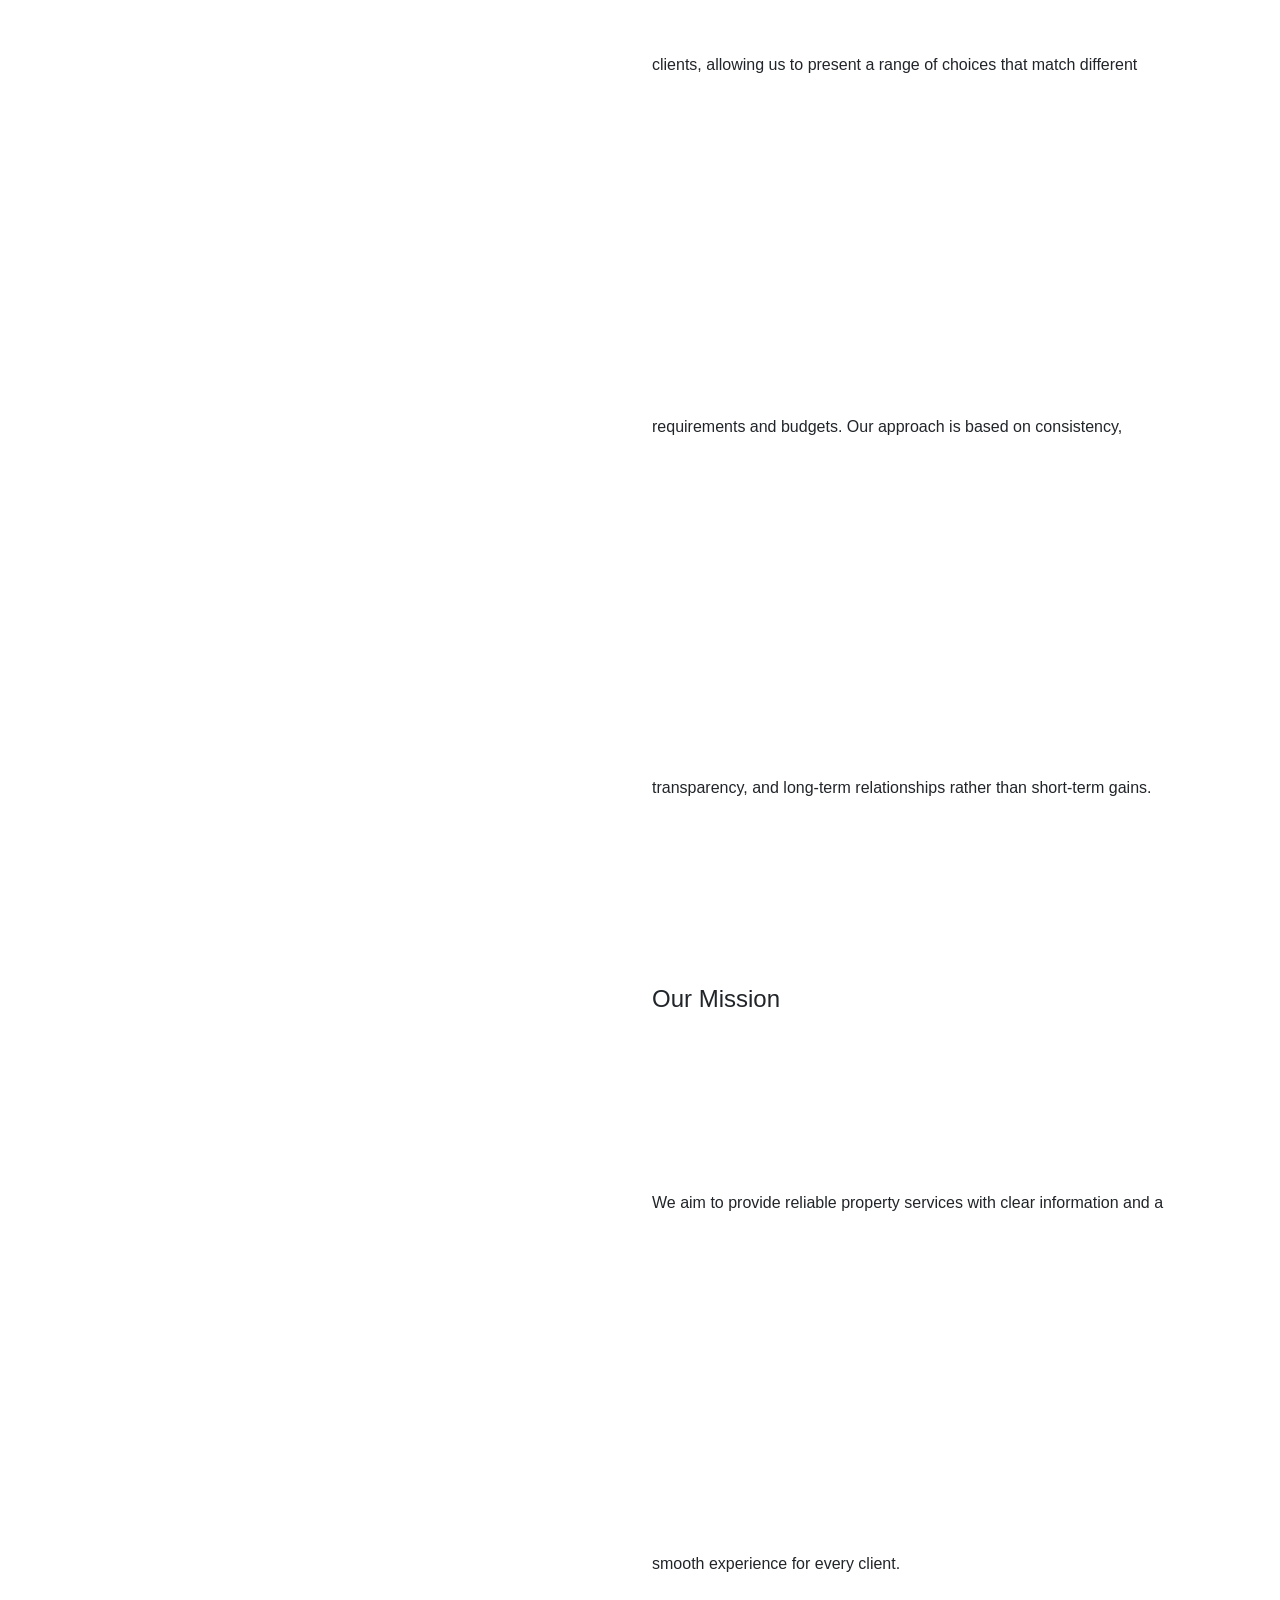
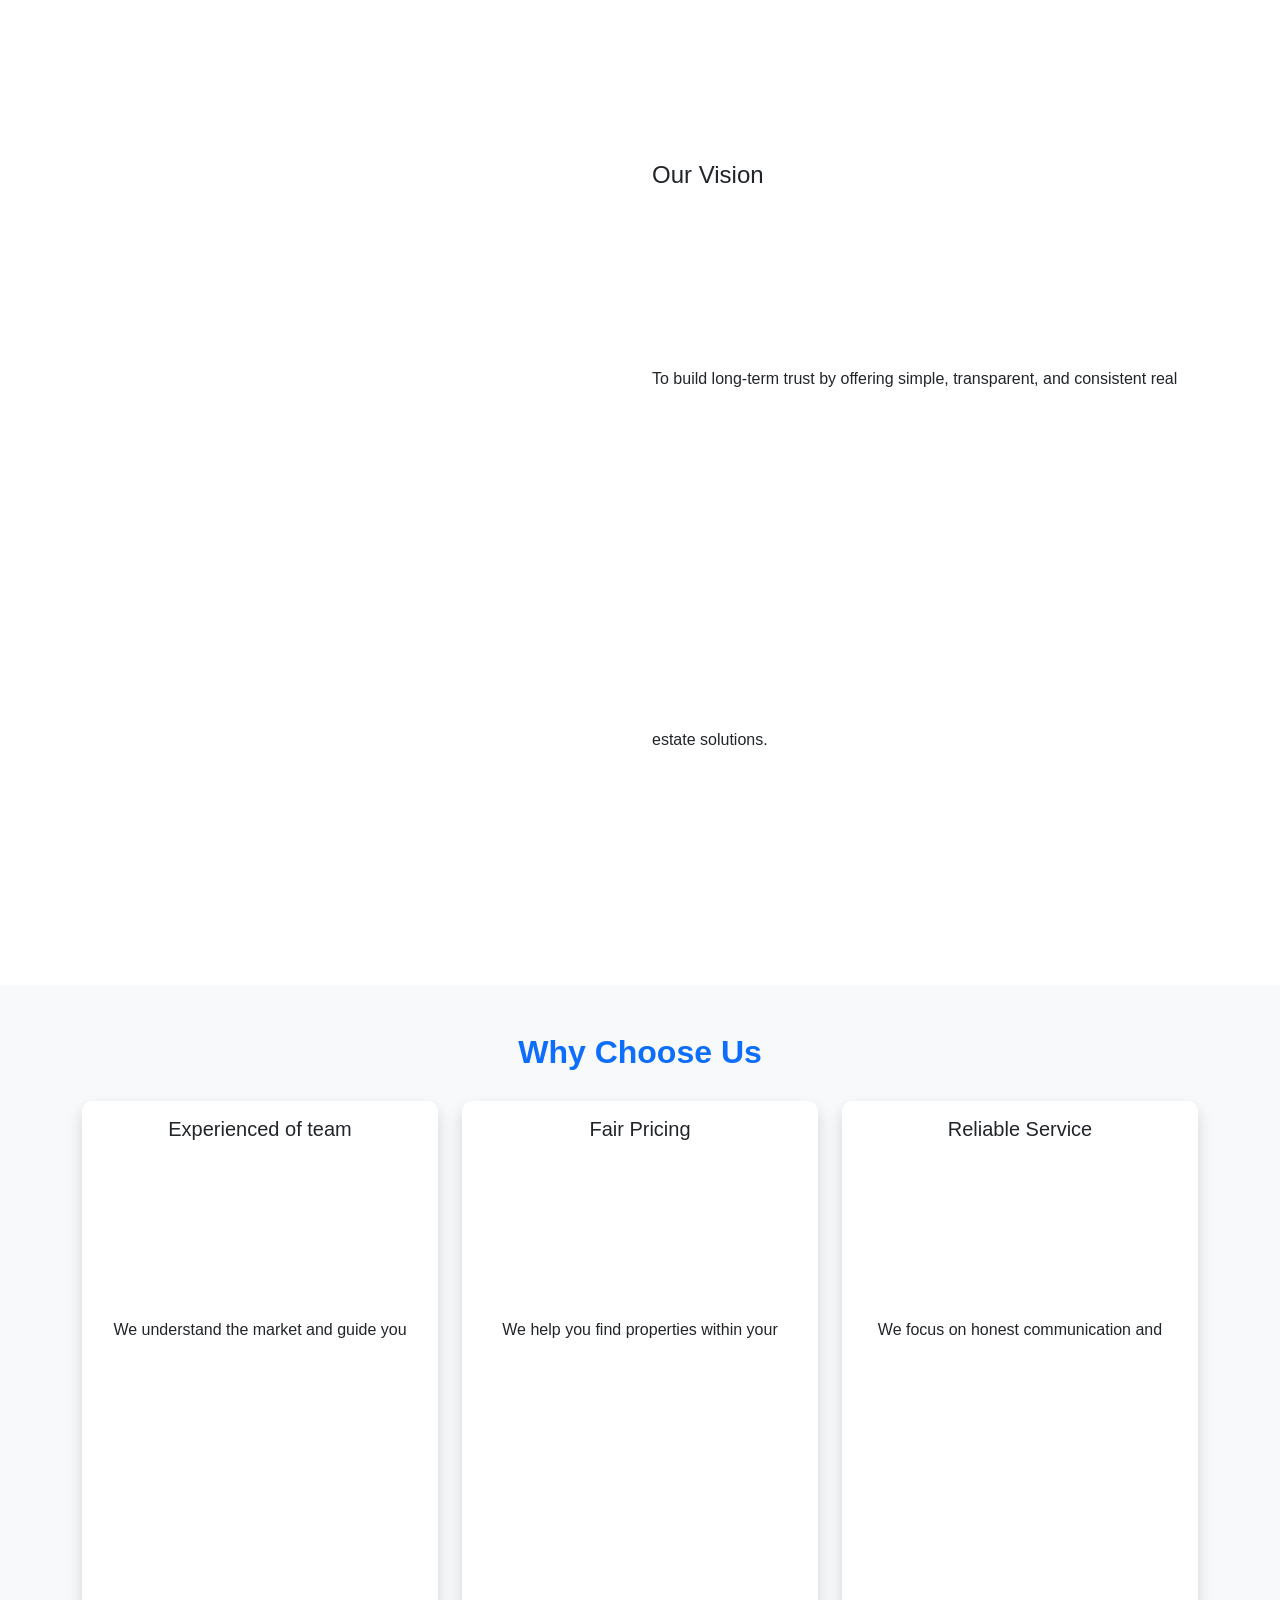
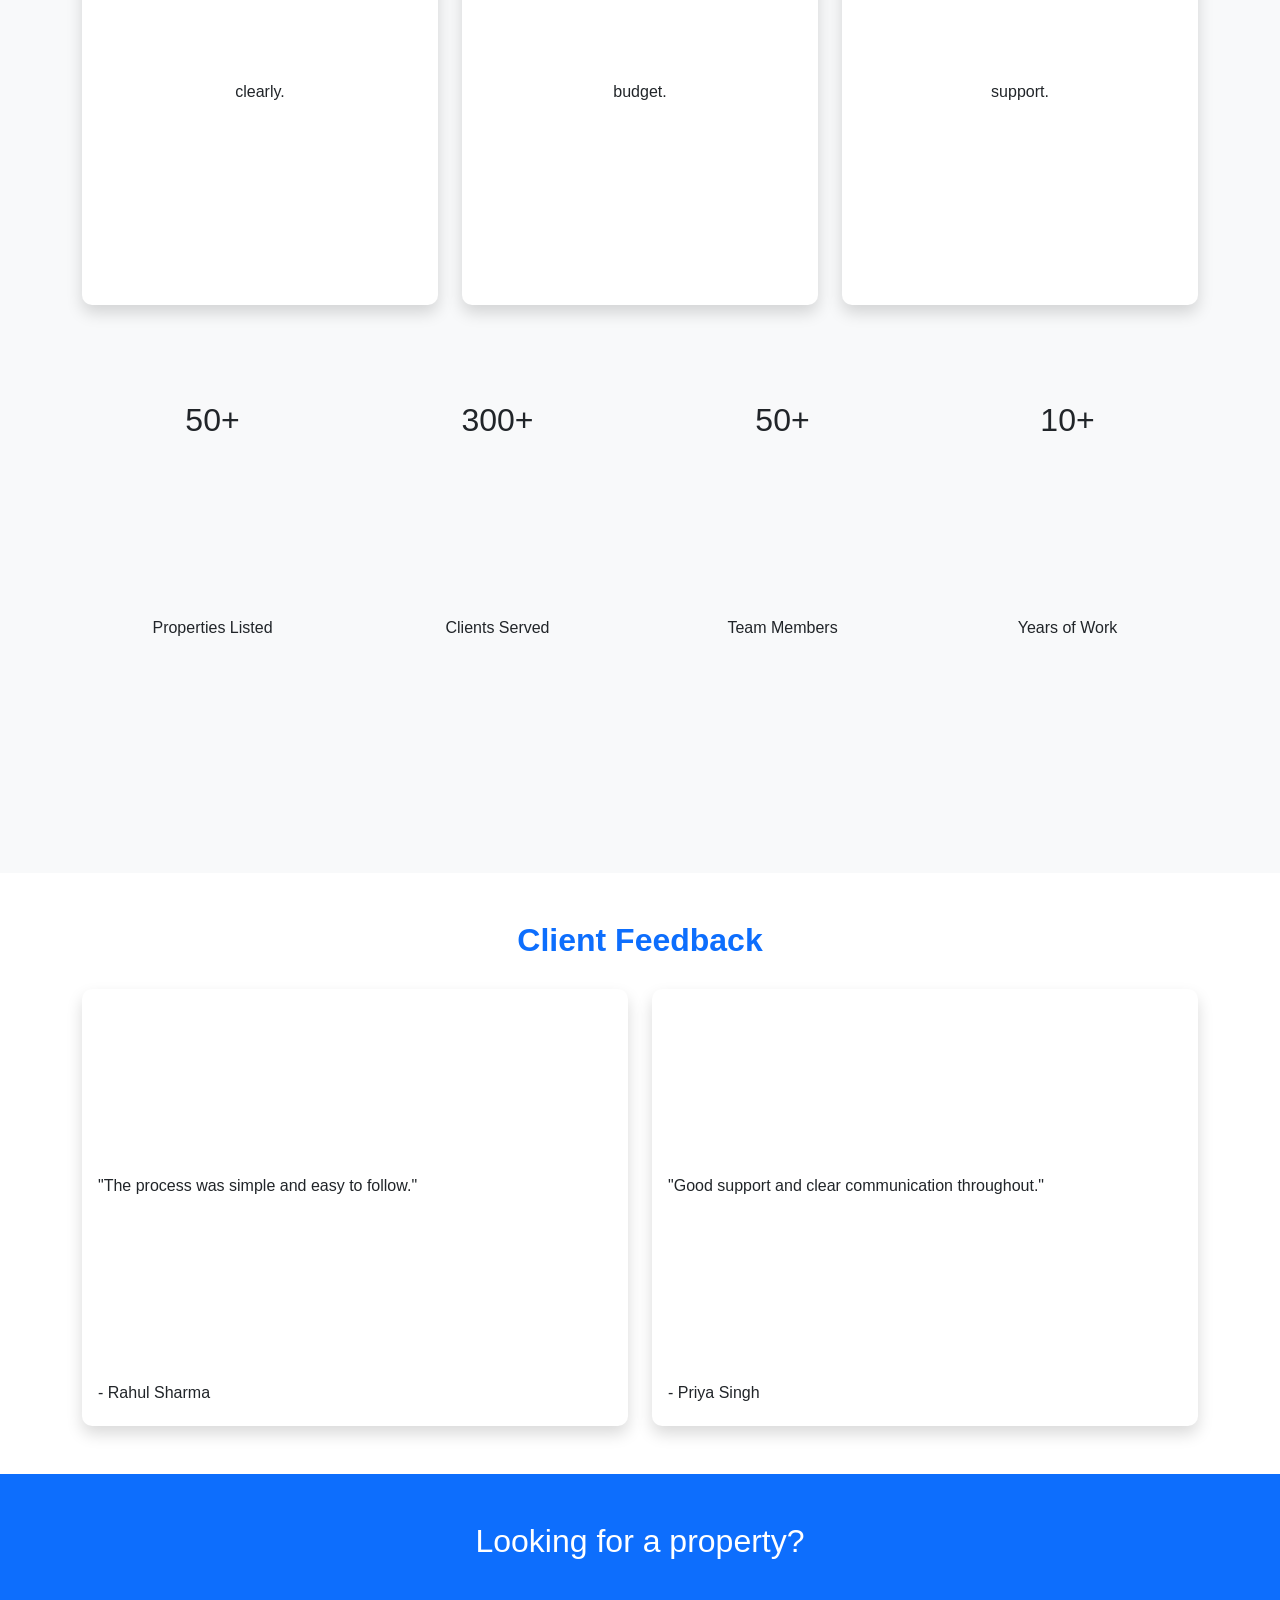
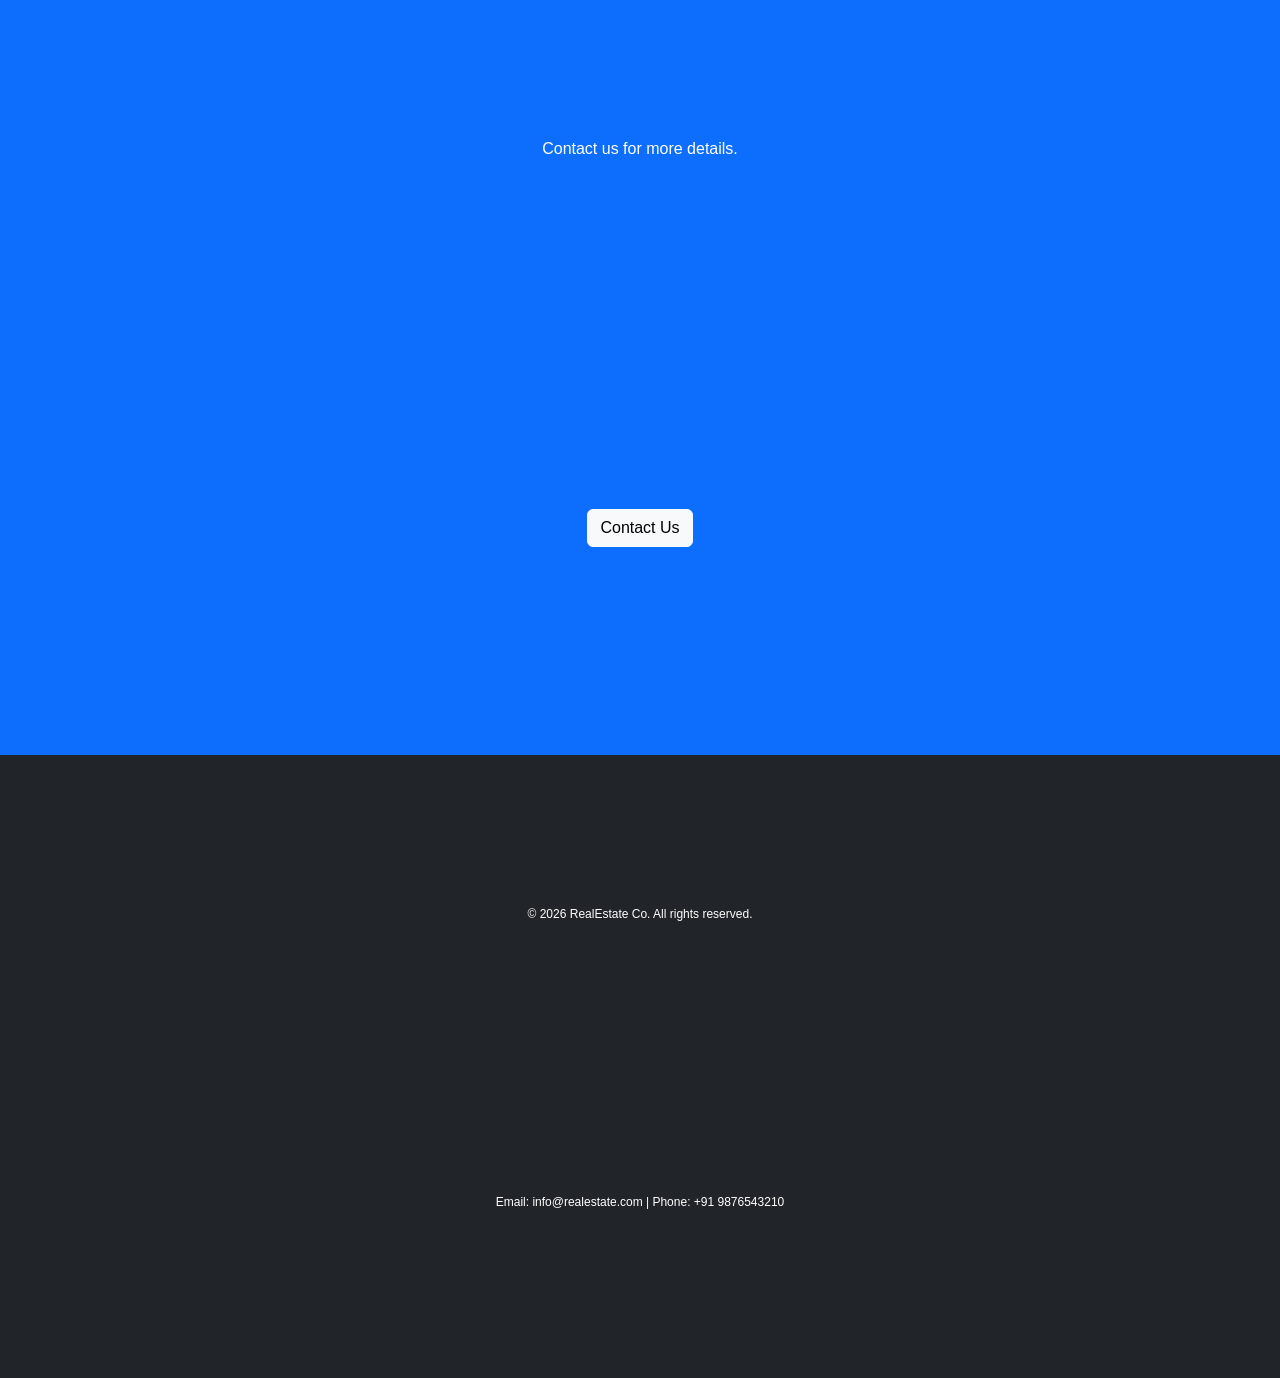
==== commit bc098f8c: "Fix HTML encoding issues in about.html" ====
--- a/about.html
+++ b/about.html
@@ -48,7 +48,7 @@
 <!-- Navbar -->
 <nav class="navbar navbar-expand-lg navbar-dark bg-primary">
     <div class="container">
-        <a class="navbar-brand" href="index.html">RealEstate Co.</a>
+        <a class="navbar-brand" href="index.html">RealEstate.</a>
         <button class="navbar-toggler" type="button" data-bs-toggle="collapse" data-bs-target="#navbarNav">
             <span class="navbar-toggler-icon"></span>
         </button>
--- a/css/styles.css
+++ b/css/styles.css
@@ -8,7 +8,7 @@
 .hero {
     background-color: #207bff;
     color: white;
-    padding: 100px 0;
+    padding: 100px;
     background-attachment: fixed;
     background-position: center;
     background-repeat: no-repeat;
@@ -18,7 +18,7 @@
 .hero h1 {
     font-size: 3.5rem;
     font-weight: bold;
-    text-shadow: 2px 2px 4px rgba(0,0,0,0.5);
+    text-shadow: 2px 2px 4px rgba(0,0,0,5);
 }
 
 .hero p {
